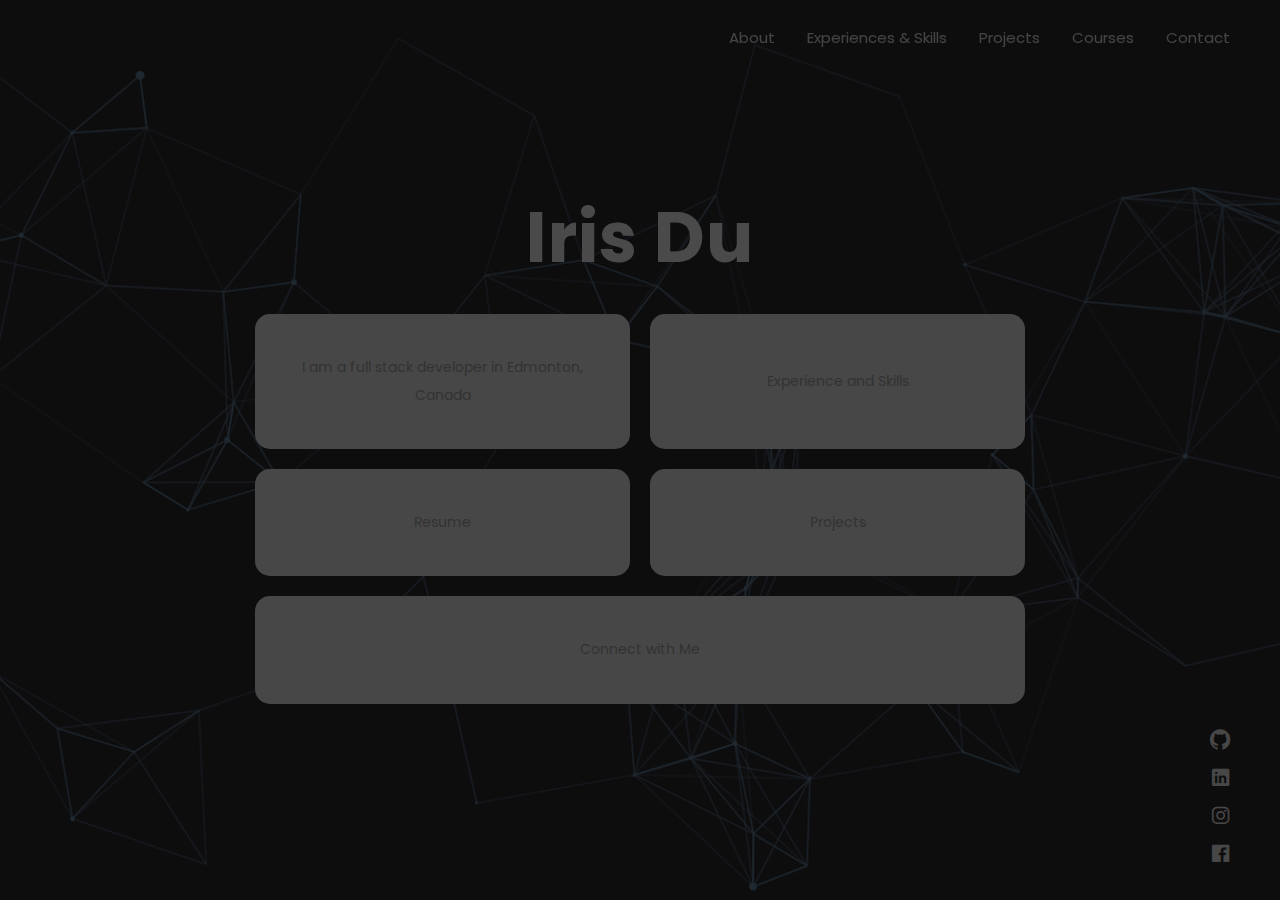
==== index.html @ ce117087 "website is updated" ====
<!DOCTYPE html>
<html lang="zxx">

<head>
    <!-- Required meta tags-->
    <meta charset="utf-8">
    <!-- Title-->
    <title>Iris Du</title>
    <!-- Description-->
    <meta name="description" content="Personal Portfolio Template">
    <meta name="viewport" content="width=device-width, initial-scale=1, shrink-to-fit=no">
    <!-- Favicons-->
    <link rel="apple-touch-icon" sizes="180x180" href="img/favicons/apple-touch-icon.png">
    <link rel="icon" type="image/png" sizes="32x32" href="img/favicons/favicon-32x32.png">
    <link rel="icon" type="image/png" sizes="16x16" href="img/favicons/favicon-16x16.png">
    <!-- Web fonts-->
    <link href="https://fonts.googleapis.com/css?family=Poppins:300,300i,400,400i,500,500i,600,600i,700,700i,800,800i&amp;display=swap" rel="stylesheet">
    <!-- CSS vendors-->
    <link rel="stylesheet" href="css/bootstrap-custom.css">
    <link rel="stylesheet" href="css/ionicons.min.css">
    <link rel="stylesheet" href="css/tiny-slider.css">
    <link rel="stylesheet" href="css/lity.min.css">
    <link rel="stylesheet" href="css/simplebar.min.css">
    <link rel="stylesheet" href="css/jquery.mb.YTPlayer.min.css">
    <!-- Main CSS-->
    <link rel="stylesheet" href="css/main.css">
    <!-- CSS Color scheme-->
    <link id="color-scheme" rel="stylesheet" href="css/colors/main-darkgreen.css">
    <!-- Custom CSS (Add your custom CSS styles to this file)-->
    <link rel="stylesheet" href="css/custom.css">
</head>

<body class="theme-dark">
    <!-- Preloader-->
    <div class="preloader">
        <div class="preloader-block">
            <div class="preloader-icon"><span class="loading-dot loading-dot-1"></span><span class="loading-dot loading-dot-2"></span><span class="loading-dot loading-dot-3"></span></div>
        </div>
    </div>
    <div id="overlay-effect"></div>
    <!-- Navbar-->
    <nav class="navbar-expand-md navbar fixed-top" id="navbar">
        <a class="navbar-brand" data-scroll="" href="#home-area">
            <!-- Navbar Logo-->
        </a>
        <span class="navbar-menu ml-auto" data-toggle="collapse" data-target="#navbarSupportedContent" aria-controls="navbarSupportedContent" aria-expanded="false" aria-label="Toggle navigation" role="button"><span class="btn-line"></span></span>
        <div class="collapse navbar-collapse order-1 order-lg-0" id="navbarSupportedContent">
            <!-- Navbar menu-->
            <ul class="navbar-nav ml-auto">
                <li class="nav-item"><a class="nav-link" href="#about">About</a></li>
                <li class="nav-item"><a class="nav-link" href="#experience">Experiences & Skills</a></li>
                <li class="nav-item"><a class="nav-link" href="#project">Projects</a></li>
                <li class="nav-item"><a class="nav-link" href="#course">Courses</a></li>
                <li class="nav-item"><a class="nav-link" href="#contact">Contact</a></li>
            </ul>
        </div>
    </nav>

    <!-- Home-->
    <section class="home-area element-cover-bg" id="home" style="background-image:url(background.png)">
        <div class="player" id="homeVideo" data-property="{videoURL:'https://youtu.be/KR97TgpMyrc',containment:'#home',autoPlay:true, mute:true, showControls:false, stopMovieOnBlur:false, showYTLogo: false}"></div>
        <div class="container h-100">
            <div class="row h-100 align-items-center justify-content-center">
                <div class="col-12 col-lg-8 home-content text-center">
                    <h1 class="home-name">Iris <span>Du</span></h1>
                    <div class="home-boxes">
                        <div id="about-box" class="home-box">I am a full stack developer in Edmonton, Canada</div>
                        <div id="experience-box" class="home-box">Experience and Skills</div>
                        <div id="resume-box" class="home-box">Resume</div>
                        <div id="project-box" class="home-box">Projects</div>
                        <div id="contact-box" class="home-box">Connect with Me</div>
                    </div>

                </div>
            </div>
        </div>
        <div class="fixed-wrapper">
            <!-- Social media icons-->
            <div class="fixed-block block-right">
                <ul class="list-unstyled social-icons">
                    <li><a href="https://github.com/irriss-nn"><i class="icon ion-logo-github"></i></a></li>
                    <li><a href="https://www.linkedin.com/in/iris-du-8b2002262/"><i class="icon ion-logo-linkedin"></i></a></li>
                    <li><a href="https://www.instagram.com/irisiris12_/"><i class="icon ion-logo-instagram"></i></a></li>
                    <li><a href="https://www.facebook.com/weitong.du.7?mibextid=LQQJ4d"><i class="icon ion-logo-facebook"></i></a></li>
                </ul>
            </div>
        </div>
    </section>



    <!-- About Section-->
    <div class="lightbox-wrapper" id="about" data-simplebar>
        <div class="container">
            <div class="lightbox-close">
                <div class="close-btn" data-modal-close=""><span class="btn-line"></span></div>
            </div>
            <div class="row">
                <div class="col-12">
                    <div class="lightbox-content">
                        <div class="row">
                            <div class="col-12">
                                <div class="section-heading page-heading">
                                    <p class="section-description">Get to know me</p>
                                    <h2 class="section-title">About Me</h2>
                                    <div class="animated-bar"></div>
                                </div>
                            </div>
                        </div>

                        <!-- Info section-->
                        <div class="info-section single-section">
                            <div class="row align-items-center">
                                <!-- Picture part-->
                                <div class="col-12 col-lg-5 info-img"><img class="img-fluid img-thumbnail" src="img/info-img.jpg" alt="About Picture"></div>
                                <!-- Content part-->
                                <div class="col-12 col-lg-7 info-content">
                                    <div class="content-block">
                                        <h2 class="content-subtitle">Who am i?</h2>
                                        <h6 class="content-title">I am Iris Du, a full stack developer who recently completed my studies at the University of Alberta</h6>
                                        <div class="content-description">
                                            <p>As a web developer based in Edmonton, Canada, I have dedicated the past two years of my career to pursuing my passion for crafting exceptional web applications. With a focus on user-friendly designs, scalability,
                                                and efficiency, I have honed my skills in a range of cutting-edge technologies to ensure that each project I tackle is a success</p>
                                        </div>
                                        <address class="content-info">
                      <div class="row">
                        <div class="col-12 col-md-6 single-info"><span>Name:</span>
                          <p>Iris Du</p>
                        </div>
                        <div class="col-12 col-md-6 single-info"><span>Email:</span>
                          <p><a href="mailto:weitong@ualberta.ca">weitong@ualberta.ca</a></p>
                        </div>
                      </div>
                      <div class="row">
          
                        <div class="col-12 col-md-6 single-info"><span>Education:</span>
                          <p>Bachelor's</p>
                        </div>
                        <div class="col-12 col-md-6 single-info"><span>From:</span>
                          <p>Edmonton, Canada</p>
                        </div>
                        
                      </div>
                    </address>
                                        <div class="d-block d-sm-flex align-items-center"><a class="btn content-download button-main button-scheme" href="downloads/Weitong_Du_Resume-.pdf" target="_blank" role="button">My Resume</a>
                                            <ul class="list-unstyled list-inline content-follow">
                                                <li><a href="https://github.com/irriss-nn"><i class="icon ion-logo-github"></i></a></li>
                                                <li><a href="https://www.linkedin.com/in/iris-du-8b2002262/"><i class="icon ion-logo-linkedin"></i></a></li>
                                                <li><a href="https://www.instagram.com/irisiris12_/"><i class="icon ion-logo-instagram"></i></a></li>
                                                <li><a href="https://www.facebook.com/weitong.du.7?mibextid=LQQJ4d"><i class="icon ion-logo-facebook"></i></a></li>
                                            </ul>
                                        </div>
                                    </div>
                                </div>
                            </div>
                        </div>


                        <!-- Testimonials section-->
                        <div class="testimonials-section single-section">
                            <div class="row">
                                <div class="col-12">
                                    <div class="section-heading">
                                        <p class="section-description">What my clients think about me</p>
                                        <h2 class="section-title">Feedback</h2>
                                    </div>
                                </div>
                            </div>
                            <div class="my-slider">
                                <div class="slider-item">
                                    <!-- Single review-->
                                    <div class="single-review swiper-slide">
                                        <div class="review-header d-flex justify-content-between">
                                            <div class="review-client">
                                                <div class="media"><img class="img-fluid rounded-circle client-avatar" src="img/client-1.jpg" alt="Client">
                                                    <div class="client-details">
                                                        <h6 class="client-name">Client</h6><span class="client-role">From SkillCity</span>
                                                    </div>
                                                </div>
                                            </div><i class="icon ion-md-quote review-icon"></i>
                                        </div>
                                        <p class="review-content">I am haapy to see the big picture and thank you for the contribution to our dream!</p>
                                    </div>
                                </div>
                                <div class="slider-item">
                                    <!-- Single review-->
                                    <div class="single-review swiper-slide">
                                        <div class="review-header d-flex justify-content-between">
                                            <div class="review-client">
                                                <div class="media"><img class="img-fluid rounded-circle client-avatar" src="img/client-2.jpg" alt="Client">
                                                    <div class="client-details">
                                                        <h6 class="client-name">Professor</h6><span class="client-role">From course CMPUT404</span>
                                                    </div>
                                                </div>
                                            </div><i class="icon ion-md-quote review-icon"></i>
                                        </div>
                                        <p class="review-content">Iris did an excellent creative job, addressing our request quickly, and also being open to feedback and changes or edits when they arose. She worked with us the entire way.</p>
                                    </div>
                                </div>
                                <div class="slider-item">
                                    <!-- Single review-->
                                    <div class="single-review swiper-slide">
                                        <div class="review-header d-flex justify-content-between">
                                            <div class="review-client">
                                                <div class="media"><img class="img-fluid rounded-circle client-avatar" src="img/client-3.jpg" alt="Client">
                                                    <div class="client-details">
                                                        <h6 class="client-name">Maria Wilson</h6><span class="client-role">Envato Customer</span>
                                                    </div>
                                                </div>
                                            </div><i class="icon ion-md-quote review-icon"></i>
                                        </div>
                                        <p class="review-content">Iris did an excellent creative job, addressing our request quickly, and also providing her own graphic insight, being open to feedback and changes or edits when they arose. She worked with us the entire way. Highly
                                            recommended.
                                        </p>
                                    </div>
                                </div>
                            </div>
                        </div>

                    </div>
                </div>
            </div>
        </div>
    </div>

    <!-- Experience Section-->
    <div class="lightbox-wrapper" id="experience" data-simplebar>
        <div class="container">
            <div class="lightbox-close">
                <div class="close-btn" data-modal-close=""><span class="btn-line"></span></div>
            </div>
            <div class="row">
                <div class="col-12">
                    <div class="lightbox-content">
                        <div class="row">
                            <div class="col-12">
                                <div class="section-heading page-heading">
                                    <p class="section-description">Check out my experiences</p>
                                    <h2 class="section-title">Experiences</h2>
                                    <div class="animated-bar"></div>
                                </div>
                            </div>
                        </div>
                        <!-- Resume section-->
                        <div class="resume-section single-section">
                            <div class="row">
                                <!-- Education part-->
                                <div class="col-12 col-md-6">
                                    <div class="col-block education">
                                        <h3 class="col-title">Education</h3>
                                        <div class="resume-item"><span class="item-arrow"></span>
                                            <h5 class="item-title">Bachelor Degree in Computer Science</h5><span class="item-details">University of Alberta / 2018 - 2023</span>
                                            <p class="item-description">With a specialization in Computer Science, I completed my undergraduate studies at the esteemed University of Alberta in Canada. During my time there, I delved into various software level courses that honed
                                                my skills and knowledge in the field. It was an enriching experience, and I am grateful for the opportunity to have studied at such a highly-regarded provincial university.</p>
                                        </div>

                                    </div>
                                </div>
                                <!-- Experience part-->
                                <div class="col-12 col-md-6">
                                    <div class="col-block experience">
                                        <h3 class="col-title">Experience</h3>
                                        <div class="resume-item"><span class="item-arrow"></span>
                                            <h5 class="item-title">Full Stack Web Developer</h5><span class="item-details">University of Alberta</span>
                                            <p class="item-description">As a Full Stack Developer with two years of experience, I have worked on a variety of projects that span across different industries and technologies. My responsibilities have included developing, implementing,
                                                and maintaining both front-end and back-end components of web applications.</p>
                                        </div>

                                    </div>
                                </div>
                            </div>
                        </div>
                        <!-- Skills section-->
                        <div class="skills-section single-section">
                            <div class="row">
                                <div class="col-12">
                                    <div class="section-heading">
                                        <p class="section-description">My level of knowledge in some tools</p>
                                        <h2 class="section-title">My Skills</h2>
                                    </div>
                                </div>
                            </div>
                            <div class="row">
                                <div class="col-12 col-md-6">
                                    <div class="single-skill" data-percentage="95">
                                        <div class="skill-info"><span class="skill-name">Next js, Node js</span><span class="skill-percentage"></span></div>
                                        <div class="progress skill-progress">
                                            <div class="progress-bar" role="progressbar" aria-valuemin="0" aria-valuemax="100"></div>
                                        </div>
                                    </div>
                                    <div class="single-skill" data-percentage="80">
                                        <div class="skill-info"><span class="skill-name">Django, Fast API</span><span class="skill-percentage"></span></div>
                                        <div class="progress skill-progress">
                                            <div class="progress-bar" role="progressbar" aria-valuemin="0" aria-valuemax="100"></div>
                                        </div>
                                    </div>
                                    <div class="single-skill" data-percentage="90">
                                        <div class="skill-info"><span class="skill-name">JavaScript</span><span class="skill-percentage"></span></div>
                                        <div class="progress skill-progress">
                                            <div class="progress-bar" role="progressbar" aria-valuemin="0" aria-valuemax="100"></div>
                                        </div>
                                    </div>
                                </div>
                                <div class="col-12 col-md-6">
                                    <div class="single-skill" data-percentage="90">
                                        <div class="skill-info"><span class="skill-name">React JS</span><span class="skill-percentage"></span></div>
                                        <div class="progress skill-progress">
                                            <div class="progress-bar" role="progressbar" aria-valuemin="0" aria-valuemax="100"></div>
                                        </div>
                                    </div>
                                    <div class="single-skill" data-percentage="95">
                                        <div class="skill-info"><span class="skill-name">Python</span><span class="skill-percentage"></span></div>
                                        <div class="progress skill-progress">
                                            <div class="progress-bar" role="progressbar" aria-valuemin="0" aria-valuemax="100"></div>
                                        </div>
                                    </div>
                                    <div class="single-skill" data-percentage="80">
                                        <div class="skill-info"><span class="skill-name">C/C++ and Java</span><span class="skill-percentage"></span></div>
                                        <div class="progress skill-progress">
                                            <div class="progress-bar" role="progressbar" aria-valuemin="0" aria-valuemax="100"></div>
                                        </div>
                                    </div>
                                </div>
                            </div>
                        </div>
                    </div>
                </div>
            </div>
        </div>
    </div>


    <!-- Project Section-->
    <div class="lightbox-wrapper" id="project" data-simplebar>
        <div class="container">
            <div class="lightbox-close">
                <div class="close-btn" data-modal-close=""><span class="btn-line"></span></div>
            </div>
            <div class="row">
                <div class="col-12">
                    <div class="lightbox-content">
                        <div class="row">
                            <div class="col-12">
                                <div class="section-heading page-heading">
                                    <p class="section-description">Showcasing some of my best work</p>
                                    <h2 class="section-title">Projects</h2>
                                    <div class="animated-bar"></div>
                                </div>
                            </div>
                        </div>
                        <!-- Portfolio section-->
                        <div class="portfolio-section single-section">
                            <div class="row">

                            </div>
                            <!-- Thumbnail list-->
                            <div class="portfolio-grid row">
                                <!-- Single item-->
                                <div class="single-item col-6 col-lg-4 design">
                                    <a href="https://drive.google.com/file/d/17RdHuhrUoT-Z8m2xoi6QRR6goPSTslrC/view?usp=sharing" target="_blank">
                                        <div class="portfolio-wrapper">
                                            <img class="img-fluid" alt="Item" src="img/item-1.jpg">
                                            <div class="item-content">
                                                <h6 class="content-title">Pathfinder V2</h6>
                                                <span class="content-more">Watch Demo</span>
                                            </div>
                                        </div>
                                    </a>
                                    <h3>Pathfinder V2</h3>
                                    <p>An application for young person to find carrer opportunities.</p>
                                </div>
                                <!-- Single item-->
                                <div class="single-item col-6 col-lg-4 photos">
                                    <a href="https://github.com/irriss-nn/CMPUT466/tree/main/mini_project" target="_blank">
                                        <div class="portfolio-wrapper"><img class="img-fluid" alt="Item" src="img/item-2.jpg">
                                            <div class="item-content">
                                                <h6 class="content-title">Classifiers for Balance Scale Dataset</h6><span class="content-more">View Code on Github</span>
                                            </div>
                                        </div>
                                    </a>
                                    <h3>Classifiers for Balance Scale Dataset</h3>
                                    <p>Three classifiers are implemented to catagorize the dataset into three distinct classes. </p>
                                </div>
                                <!-- Single item-->
                                <div class="single-item col-6 col-lg-4 design">
                                    <a href="https://github.com/irriss-nn/CMPUT455/tree/main/assignment45/nogo4" target="_blank">
                                        <div class="portfolio-wrapper"><img class="img-fluid" alt="Item" src="img/item-3.jpg">
                                            <div class="item-content">
                                                <h6 class="content-title">NOGO</h6><span class="content-more">View Code on Github</span>
                                            </div>
                                        </div>
                                    </a>
                                    <h3>NOGO</h3>
                                    <p>A UCB with filter player who can choose the mosy soptimist solution.</p>
                                </div>
                                <!-- Single item-->
                                <div class="single-item col-6 col-lg-4 brand">
                                    <a href="https://github.com/irriss-nn/group-cmput404-project" target="_blank">
                                        <div class="portfolio-wrapper"><img class="img-fluid" alt="Item" src="img/item-4.jpg" width="500" height="500">
                                            <div class="item-content">
                                                <h6 class="content-title">Social Distribution</h6><span class="content-more">View Code on Github</span>
                                            </div>
                                        </div>
                                    </a>
                                    <h3>Social Distribution</h3>
                                    <p>A platform to make connections with people</p>
                                </div>

                            </div>
                        </div>
                    </div>
                </div>
            </div>
        </div>
    </div>

    <!-- Course Section-->
    <div class="lightbox-wrapper" id="course" data-simplebar>
        <div class="container">
            <div class="lightbox-close">
                <div class="close-btn" data-modal-close=""><span class="btn-line"></span></div>
            </div>
            <div class="row">
                <div class="col-12">
                    <div class="lightbox-content">
                        <div class="row">
                            <div class="col-12">
                                <div class="section-heading page-heading">
                                    <p class="section-description">Check out my latest blog posts</p>
                                    <h2 class="section-title">My Courses taken in University of Alberta</h2>
                                    <div class="animated-bar"></div>
                                </div>
                            </div>
                        </div>
                        <!-- Blog section-->
                        <div class="blog-section single-section">
                            <div class="row justify-content-center">
                                <!-- Single post-->
                                <div class="col-12 col-sm-8 col-lg-4">
                                    <div class="card single-post">
                                        <a class="post-img" href="#0"><img class="card-img-top" src="img/post-1.jpg" alt="Blog post"><span class="content-date">Winter Term 2023</span></a>
                                        <div class="card-body post-content">
                                            <a href="#0">
                                                <h5 class="card-title content-title">CMPUT 401 - Software Process and Product Management</h5>
                                            </a>
                                            <p class="card-text content-description">All phases of software development are reviewed from a process perspective. Best practices in software project and product development and management are introduced. Architectural and technological impacts on
                                                management. Group projects require specification and initial design or redesign of a software system. Primary Instructor: ILDAR.</p>
                                        </div>
                                    </div>
                                </div>




                                <!-- Single post-->
                                <div class="col-12 col-sm-8 col-lg-4">
                                    <div class="card single-post">
                                        <a class="post-img" href="#0"><img class="card-img-top" src="img/post-2.jpg" alt="Blog post"><span class="content-date">Winter Term 2023</span></a>
                                        <div class="card-body post-content">
                                            <a href="#0">
                                                <h5 class="card-title content-title">CMPUT 466 - Machine Learning</h5>
                                            </a>
                                            <p class="card-text content-description">Learning is essential for many real-world tasks, including recognition, diagnosis, forecasting and data-mining. This course covers a variety of learning scenarios (supervised, unsupervised and partially supervised),
                                                as well as foundational methods for regression, classification, dimensionality reduction and modeling. Techniques such as kernels, optimization and probabilistic graphical models will typically be introduced.
                                                It will also provide the formal foundations for understanding when learning is possible and practical</p>
                                            <p class="card-text content-description">Primary Instructor: Lili Mou</p>
                                        </div>
                                    </div>
                                </div>
                                <!-- Single post-->
                                <div class="col-12 col-sm-8 col-lg-4">
                                    <div class="card single-post">
                                        <a class="post-img" href="#0"><img class="card-img-top" src="img/post-3.jpg" alt="Blog post"><span class="content-date">Fall Term 2022</span></a>
                                        <div class="card-body post-content">
                                            <a href="#0">
                                                <h5 class="card-title content-title">CMPUT 404 - Web Applications and Architecture</h5>
                                            </a>
                                            <p class="card-text content-description">Introduction to modern web architecture, from user-facing applications to machine-facing web-services. Topics include: the evolution of the Internet, relevant technologies and protocols, the architecture of
                                                modern web-based information systems, web data exchange and serialization, and service-oriented middleware. </p>
                                            <p class="card-text content-description">Primary Instructor: Hazel Campbell</p>
                                        </div>
                                    </div>
                                </div>
                                <!-- Single post-->
                                <div class="col-12 col-sm-8 col-lg-4">
                                    <div class="card single-post">
                                        <a class="post-img" href="#0"><img class="card-img-top" src="img/post-4.jpg" alt="Blog post"><span class="content-date">Fall Term 2022</span></a>
                                        <div class="card-body post-content">
                                            <a href="#0">
                                                <h5 class="card-title content-title">CMPUT 455 - Search, Knowledge and Simulation</h5>
                                            </a>
                                            <p class="card-text content-description">When making decisions in games, computers rely on three main ideas: search, knowledge and simulations. Knowledge can be created by machine learning techniques and encoded in deep neural networks. Search and
                                                simulations help to understand the short and long-term consequences of possible actions. This course leads from basic concepts to state-of-the-art decision-making algorithms.</p>
                                            <p class="card-text content-description">Primary Instructor: Martin Mueller</p>
                                        </div>
                                    </div>
                                </div>
                                <!-- Single post-->
                                <div class="col-12 col-sm-8 col-lg-4">
                                    <div class="card single-post">
                                        <a class="post-img" href="#0"><img class="card-img-top" src="img/post-5.jpg" alt="Blog post"><span class="content-date">Winter Term 2022</span></a>
                                        <div class="card-body post-content">
                                            <a href="#0">
                                                <h5 class="card-title content-title">CMPUT 340 - Introduction to Numerical Methods</h5>
                                            </a>
                                            <p class="card-text content-description">Computer arithmetic and errors. The study of computational methods for solving problems in linear algebra, non-linear equations, optimization, interpolation and approximation, and integration. This course will
                                                provide a basic foundation in numerical methods that supports further study in machine learning; computer graphics, vision and multimedia; robotics; and other topics in Science and Engineering.</p>
                                            <p class="card-text content-description">Primary Instructor: Rupam Mahmood</p>
                                        </div>
                                    </div>
                                </div>
                                <!-- Single post-->
                                <div class="col-12 col-sm-8 col-lg-4">
                                    <div class="card single-post">
                                        <a class="post-img" href="#0"><img class="card-img-top" src="img/post-6.jpg" alt="Blog post"><span class="content-date">Winter Term 2022</span></a>
                                        <div class="card-body post-content">
                                            <a href="#0">
                                                <h5 class="card-title content-title">CMPUT 365 - Introduction to Reinforcement Learning</h5>
                                            </a>
                                            <p class="card-text content-description">This course provides an introduction to reinforcement learning, which focuses on the study and design of learning agents that interact with a complex, uncertain world to achieve a goal. The course will cover
                                                multi- armed bandits, Markov decision processes, reinforcement learning, planning, and function approximation (online supervised learning). The course will take an information-processing approach to the
                                                study of intelligence and briefly touch on perspectives from psychology, neuroscience, and philosophy. The course will use the University of Alberta MOOC on Reinforcement Learning. Any student who understands
                                                the material in this course will understand the foundations of much of modern probabilistic artificial intelligence (AI) and be prepared to take more advanced courses, or to apply AI tools and ideas to real-world
                                                problems..
                                            </p>
                                            <p class="card-text content-description">Primary Instructor: Rupam Mahmood</p>
                                        </div>
                                    </div>
                                </div>
                                <!-- Single post-->
                                <div class="col-12 col-sm-8 col-lg-4">
                                    <div class="card single-post">
                                        <a class="post-img" href="#0"><img class="card-img-top" src="img/post-6.jpg" alt="Blog post"><span class="content-date">8 Aug, 19</span></a>
                                        <div class="card-body post-content">
                                            <a href="#0">
                                                <h5 class="card-title content-title">CMPUT 301 - Introduction to SoftWare Engineering.</h5>
                                            </a>
                                            <p class="card-text content-description">Object-oriented design and analysis, with interactive applications as the primary example. Topics include: software process; revision control; Unified Modeling Language (UML); requirements; software architecture,
                                                design patterns, frameworks, design guidelines; unit testing; refactoring; software tools. </p>
                                            <p class="card-text content-description">Primary Instructor: Ken Wong</p>
                                        </div>
                                    </div>
                                </div>
                                <!-- Single post-->
                                <div class="col-12 col-sm-8 col-lg-4">
                                    <div class="card single-post">
                                        <a class="post-img" href="#0"><img class="card-img-top" src="img/post-6.jpg" alt="Blog post"><span class="content-date">8 Aug, 19</span></a>
                                        <div class="card-body post-content">
                                            <a href="#0">
                                                <h5 class="card-title content-title">CMPUT 302 - Introduction to Human Computer Interartion</h5>
                                            </a>
                                            <p class="card-text content-description">A complementary course to introductory software engineering focused on a user-centered approach to software design. The main themes are how humans interact with physical and information environments, and how
                                                to design software with human's information needs and their cognitive capacities in mind. Topics include the user-centered design cycle, and evaluation methods for discovering usability problems in interface
                                                design. </p>
                                            <p class="card-text content-description">Primary Instructor: Carrie Demmans Epp</p>
                                        </div>
                                    </div>
                                </div>
                                <!-- Single post-->
                                <div class="col-12 col-sm-8 col-lg-4">
                                    <div class="card single-post">
                                        <a class="post-img" href="#0"><img class="card-img-top" src="img/post-6.jpg" alt="Blog post"><span class="content-date">8 Aug, 19</span></a>
                                        <div class="card-body post-content">
                                            <a href="#0">
                                                <h5 class="card-title content-title">CMPUT 302 - Introduction to Human Computer Interartion</h5>
                                            </a>
                                            <p class="card-text content-description">A complementary course to introductory software engineering focused on a user-centered approach to software design. The main themes are how humans interact with physical and information environments, and how
                                                to design software with human's information needs and their cognitive capacities in mind. Topics include the user-centered design cycle, and evaluation methods for discovering usability problems in interface
                                                design. </p>
                                            <p class="card-text content-description">Primary Instructor: Carrie Demmans Epp</p>
                                        </div>
                                    </div>
                                </div>
                            </div>
                        </div>
                    </div>
                </div>
            </div>
        </div>
    </div>

    <!-- Contact Section-->
    <div class="lightbox-wrapper" id="contact" data-simplebar>
        <div class="container">
            <div class="lightbox-close">
                <div class="close-btn" data-modal-close=""><span class="btn-line"></span></div>
            </div>
            <div class="row">
                <div class="col-12">
                    <div class="lightbox-content">
                        <div class="row">
                            <div class="col-12">
                                <div class="section-heading page-heading">
                                    <p class="section-description">Feel free to contact me anytimes</p>
                                    <h2 class="section-title">Get in Touch</h2>
                                    <div class="animated-bar"></div>
                                </div>
                            </div>
                        </div>
                        <!-- Contact section-->
                        <div class="contact-section single-section">
                            <div class="row">
                                <!-- Contact form-->
                                <div class="col-12 col-lg-7">
                                    <form class="contact-form" id="contact-form" action="php/contact.php">
                                        <h4 class="content-title">Message Me</h4>
                                        <div class="row">
                                            <div class="col-12 col-md-6 form-group"><input class="form-control" id="contact-name" type="text" name="name" placeholder="Name" required=""></div>
                                            <div class="col-12 col-md-6 form-group"><input class="form-control" id="contact-email" type="email" name="email" placeholder="Email" required=""></div>
                                            <div class="col-12 form-group"><input class="form-control" id="contact-subject" type="text" name="subject" placeholder="Subject" required=""></div>
                                            <div class="col-12 form-group form-message"><textarea class="form-control" id="contact-message" name="message" placeholder="Message" rows="5" required=""></textarea></div>
                                            <div class="col-12 form-submit"><button class="btn button-main button-scheme" id="contact-submit" type="submit">Send Message</button>
                                                <p class="contact-feedback"></p>
                                            </div>
                                        </div>
                                    </form>
                                </div>
                                <!-- Contact info-->
                                <div class="col-12 col-lg-5">
                                    <div class="contact-info">
                                        <h4 class="content-title">Contact Info</h4>
                                        <p class="info-description">Always available for freelance work if the right project comes along, Feel free to contact me!</p>
                                        <ul class="list-unstyled list-info">
                                            <li>
                                                <div class="media align-items-center"><span class="info-icon"><i class="icon ion-logo-ionic"></i></span>
                                                    <div class="media-body info-details">
                                                        <h6 class="info-type">Name</h6><span class="info-value">Iris Du</span>
                                                    </div>
                                                </div>
                                            </li>
                                            <li>
                                                <div class="media align-items-center"><span class="info-icon"><i class="icon ion-md-map"></i></span>
                                                    <div class="media-body info-details">
                                                        <h6 class="info-type">Location</h6><span class="info-value">11703 51 Ave,
                              Edmonton, AB</span>
                                                    </div>
                                                </div>
                                            </li>
                                            <li>
                                                <div class="media align-items-center"><span class="info-icon"><i class="icon ion-md-call"></i></span>
                                                    <div class="media-body info-details">
                                                        <h6 class="info-type">Call Me</h6><span class="info-value"><a href="tel:+441632967704">+1780-729-9121</a></span>
                                                    </div>
                                                </div>
                                            </li>
                                            <li>
                                                <div class="media align-items-center"><span class="info-icon"><i class="icon ion-md-send"></i></span>
                                                    <div class="media-body info-details">
                                                        <h6 class="info-type">Email Me</h6><span class="info-value"><a href="mailto:weitong@ualberta.ca">weitong@ualberta.ca</a></span>
                                                    </div>
                                                </div>
                                            </li>
                                        </ul>
                                    </div>
                                </div>
                            </div>
                        </div>
                    </div>
                </div>
            </div>
        </div>
    </div>
    <!-- Scripts-->
    <script src="js/jquery.min.js"></script>
    <script src="js/bootstrap.bundle.min.js"></script>
    <script src="js/imagesloaded.pkgd.min.js"></script>
    <script src="js/isotope.pkgd.min.js"></script>
    <script src="js/animatedModal.js"></script>
    <script src="js/tiny-slider.js"></script>
    <script src="js/lity.min.js"></script>
    <script src="js/simplebar.min.js"></script>
    <script src="js/jquery.mb.YTPlayer.min.js"></script>
    <script src="js/main.js"></script>
    <!-- Custom JS (Add your custom JS scripts to this file)-->
    <script src="js/custom.js"></script>
</body>

</html>
---- css/tiny-slider.css ----
.tns-outer{padding:0 !important}.tns-outer [hidden]{display:none !important}.tns-outer [aria-controls],.tns-outer [data-action]{cursor:pointer}.tns-slider{-webkit-transition:all 0s;-moz-transition:all 0s;transition:all 0s}.tns-slider>.tns-item{-webkit-box-sizing:border-box;-moz-box-sizing:border-box;box-sizing:border-box}.tns-horizontal.tns-subpixel{white-space:nowrap}.tns-horizontal.tns-subpixel>.tns-item{display:inline-block;vertical-align:top;white-space:normal}.tns-horizontal.tns-no-subpixel:after{content:'';display:table;clear:both}.tns-horizontal.tns-no-subpixel>.tns-item{float:left}.tns-horizontal.tns-carousel.tns-no-subpixel>.tns-item{margin-right:-100%}.tns-no-calc{position:relative;left:0}.tns-gallery{position:relative;left:0;min-height:1px}.tns-gallery>.tns-item{position:absolute;left:-100%;-webkit-transition:transform 0s, opacity 0s;-moz-transition:transform 0s, opacity 0s;transition:transform 0s, opacity 0s}.tns-gallery>.tns-slide-active{position:relative;left:auto !important}.tns-gallery>.tns-moving{-webkit-transition:all 0.25s;-moz-transition:all 0.25s;transition:all 0.25s}.tns-autowidth{display:inline-block}.tns-lazy-img{-webkit-transition:opacity 0.6s;-moz-transition:opacity 0.6s;transition:opacity 0.6s;opacity:0.6}.tns-lazy-img.tns-complete{opacity:1}.tns-ah{-webkit-transition:height 0s;-moz-transition:height 0s;transition:height 0s}.tns-ovh{overflow:hidden}.tns-visually-hidden{position:absolute;left:-10000em}.tns-transparent{opacity:0;visibility:hidden}.tns-fadeIn{opacity:1;filter:alpha(opacity=100);z-index:0}.tns-normal,.tns-fadeOut{opacity:0;filter:alpha(opacity=0);z-index:-1}.tns-vpfix{white-space:nowrap}.tns-vpfix>div,.tns-vpfix>li{display:inline-block}.tns-t-subp2{margin:0 auto;width:310px;position:relative;height:10px;overflow:hidden}.tns-t-ct{width:2333.3333333%;width:-webkit-calc(100% * 70 / 3);width:-moz-calc(100% * 70 / 3);width:calc(100% * 70 / 3);position:absolute;right:0}.tns-t-ct:after{content:'';display:table;clear:both}.tns-t-ct>div{width:1.4285714%;width:-webkit-calc(100% / 70);width:-moz-calc(100% / 70);width:calc(100% / 70);height:10px;float:left}

/*# sourceMappingURL=sourcemaps/tiny-slider.css.map */
---- css/simplebar.min.css ----
[data-simplebar]{position:relative;flex-direction:column;flex-wrap:wrap;justify-content:flex-start;align-content:flex-start;align-items:flex-start}.simplebar-wrapper{overflow:hidden;width:inherit;height:inherit;max-width:inherit;max-height:inherit}.simplebar-mask{direction:inherit;position:absolute;overflow:hidden;padding:0;margin:0;left:0;top:0;bottom:0;right:0;width:auto!important;height:auto!important;z-index:0}.simplebar-offset{direction:inherit!important;box-sizing:inherit!important;resize:none!important;position:absolute;top:0;left:0;bottom:0;right:0;padding:0;margin:0;-webkit-overflow-scrolling:touch}.simplebar-content-wrapper{direction:inherit;box-sizing:border-box!important;position:relative;display:block;height:100%;width:auto;visibility:visible;overflow:auto;max-width:100%;max-height:100%}.simplebar-content:after,.simplebar-content:before{content:' ';display:table}.simplebar-placeholder{max-height:100%;max-width:100%;width:100%;pointer-events:none}.simplebar-height-auto-observer-wrapper{box-sizing:inherit!important;height:100%;width:100%;max-width:1px;position:relative;float:left;max-height:1px;overflow:hidden;z-index:-1;padding:0;margin:0;pointer-events:none;flex-grow:inherit;flex-shrink:0;flex-basis:0}.simplebar-height-auto-observer{box-sizing:inherit;display:block;opacity:0;position:absolute;top:0;left:0;height:1000%;width:1000%;min-height:1px;min-width:1px;overflow:hidden;pointer-events:none;z-index:-1}.simplebar-track{z-index:1;position:absolute;right:0;bottom:0;pointer-events:none;overflow:hidden}[data-simplebar].simplebar-dragging .simplebar-content{pointer-events:none;user-select:none;-webkit-user-select:none}[data-simplebar].simplebar-dragging .simplebar-track{pointer-events:all}.simplebar-scrollbar{position:absolute;right:2px;width:7px;min-height:10px}.simplebar-scrollbar:before{position:absolute;content:'';background:#000;border-radius:7px;left:0;right:0;opacity:0;transition:opacity .2s linear}.simplebar-track .simplebar-scrollbar.simplebar-visible:before{opacity:.5;transition:opacity 0s linear}.simplebar-track.simplebar-vertical{top:0;width:11px}.simplebar-track.simplebar-vertical .simplebar-scrollbar:before{top:2px;bottom:2px}.simplebar-track.simplebar-horizontal{left:0;height:11px}.simplebar-track.simplebar-horizontal .simplebar-scrollbar:before{height:100%;left:2px;right:2px}.simplebar-track.simplebar-horizontal .simplebar-scrollbar{right:auto;left:0;top:2px;height:7px;min-height:0;min-width:10px;width:auto}[data-simplebar-direction=rtl] .simplebar-track.simplebar-vertical{right:auto;left:0}.hs-dummy-scrollbar-size{direction:rtl;position:fixed;opacity:0;visibility:hidden;height:500px;width:500px;overflow-y:hidden;overflow-x:scroll}
---- css/main.css ----
/*!
  * Item: Kitzu
  * Description: Personal Portfolio Template
  * Author/Developer: Exill
  * Author/Developer URL: https://themeforest.net/user/exill
  * Version: v2.0.0
  * License: Themeforest Standard Licenses: https://themeforest.net/licenses
  */

/*----------- Table of Contents -----------*/
/**
 * Globals
 * Preloader
 * Navbar
 * Home
 * About
 * Resume
 * Portfolio
 * Blog
 * Contact
 */
/*----------- Globals -----------*/
/* Disable outline */
:focus {
  outline: none;
}

::-moz-focus-inner {
  border: 0;
}

/* Body */
body {
  background-color: #111;
  color: #9f9f9f;
  font-family: "Poppins", sans-serif;
  font-size: 14px;
  font-weight: 400;
  line-height: 1.95;
  overflow: hidden;
  position: relative;
}

/* Typography */
i.icon {
  line-height: 100%;
}

h1,
h2,
h3,
h4,
h5,
h6,
.h1,
.h2,
.h3,
.h4,
.h5,
.h6 {
  color: #f0f0f0;
}

b {
  font-weight: bold;
}

/* Other elements */
a {
  transition: all 0.15s ease-in-out;
}

a:hover,
a:focus {
  text-decoration: none;
}

hr {
  border-top: 3px solid #1b1b1b;
  margin: 0;
}

.anchor-basic {
  color: #fff !important;
}

.anchor-basic:hover,
.anchor-basic:focus {
  color: #bfbfbf !important;
}

/* Buttons */
.button-main {
  background-color: #fff;
  border: 1px solid #fff;
  border-radius: 30px;
  color: #222;
  font-size: 14px;
  padding: 10px 35px;
}

.button-main:focus {
  background-color: #bfbfbf;
  border: 1px solid #fff;
  box-shadow: none;
}

.button-main.button-scheme {
  color: #fff;
}

/* Helpers */
.rc-mb-0 {
  margin-bottom: 0 !important;
}

/* Overlay background */
.element-cover-bg {
  background-color: rgba(0, 0, 0, 0.85);
  background-position: 50% 0;
  background-repeat: no-repeat;
  background-size: cover;
  position: relative;
}

.element-cover-bg:before {
  content: '';
  height: 100%;
  left: 0;
  position: absolute;
  top: 0;
  width: 100%;
}

/* Animations */
@-webkit-keyframes fadeIn {
  from {
    opacity: 0;
  }

  to {
    opacity: 1;
  }
}

@keyframes fadeIn {
  from {
    opacity: 0;
  }

  to {
    opacity: 1;
  }
}

.fadeIn {
  -webkit-animation-name: fadeIn;
  animation-name: fadeIn;
}

@-webkit-keyframes fadeOut {
  from {
    opacity: 1;
  }

  to {
    opacity: 0;
  }
}

@keyframes fadeOut {
  from {
    opacity: 1;
  }

  to {
    opacity: 0;
  }
}

.fadeOut {
  -webkit-animation-name: fadeOut;
  animation-name: fadeOut;
}

@-webkit-keyframes overlayEffectUp {
  0% {
    -webkit-transform: translateY(100%);
    transform: translateY(100%);
  }

  35%,
  65% {
    -webkit-transform: translateY(0%);
    transform: translateY(0%);
  }

  100% {
    -webkit-transform: translateY(-100%);
    transform: translateY(-100%);
  }
}

@keyframes overlayEffectUp {
  0% {
    -webkit-transform: translateY(100%);
    transform: translateY(100%);
  }

  35%,
  65% {
    -webkit-transform: translateY(0%);
    transform: translateY(0%);
  }

  100% {
    -webkit-transform: translateY(-100%);
    transform: translateY(-100%);
  }
}

@-webkit-keyframes overlayEffectDown {
  0% {
    -webkit-transform: translateY(-100%);
    transform: translateY(-100%);
  }

  35%,
  65% {
    -webkit-transform: translateY(0%);
    transform: translateY(0%);
  }

  100% {
    -webkit-transform: translateY(100%);
    transform: translateY(100%);
  }
}

@keyframes overlayEffectDown {
  0% {
    -webkit-transform: translateY(-100%);
    transform: translateY(-100%);
  }

  35%,
  65% {
    -webkit-transform: translateY(0%);
    transform: translateY(0%);
  }

  100% {
    -webkit-transform: translateY(100%);
    transform: translateY(100%);
  }
}

/* General styles */
.f-basis-100 {
  -ms-flex-preferred-size: 100%;
  flex-basis: 100%;
}

.content-title {
  line-height: 1.5;
  margin-bottom: 12px;
}

.tns-nav {
  margin: 10px 0;
  text-align: center;
}

.tns-nav>[aria-controls] {
  background: #ddd;
  border: 0;
  border-radius: 50%;
  height: 9px;
  margin: 0 5px;
  padding: 0;
  width: 9px;
}

.tns-nav>.tns-nav-active {
  background: #999;
}

.lity {
  z-index: 99990;
}

.lity-wrap {
  z-index: 99990;
}

.lity-loader {
  z-index: 99991;
}

.lity-container {
  z-index: 99992;
}

.lity-content {
  z-index: 99993;
}

.lity-close,
.lity-close:hover,
.lity-close:focus,
.lity-close:active,
.lity-close:visited {
  z-index: 99994;
}

.lity {
  transition: opacity 0.15s ease;
}

.lity-loader {
  transition: opacity 0.15s ease;
}

.lity-content {
  transition: -webkit-transform 0.15s ease;
  transition: transform 0.15s ease;
  transition: transform 0.15s ease, -webkit-transform 0.15s ease;
}

.lity-close {
  -ms-flex-direction: column;
  -ms-flex-pack: justify;
  -ms-flex-pack: center;
  cursor: pointer;
  display: -ms-flexbox;
  display: flex;
  flex-direction: column;
  height: 19px;
  justify-content: space-between;
  justify-content: center;
  position: relative;
  position: fixed;
  right: 25px;
  top: 25px;
  width: 30px;
  width: 22px;
}

.lity-close .btn-line,
.lity-close:before,
.lity-close:after {
  -ms-flex-item-align: end;
  align-self: flex-end;
  background-color: gray;
  height: 3px;
  width: 100%;
}

.lity-close:before {
  content: '';
  width: 85%;
}

.lity-close:after {
  content: '';
}

.lity-close .btn-line {
  width: 55%;
}

.lity-close .btn-line,
.lity-close:before,
.lity-close:after {
  background-color: #fff;
  position: absolute;
  width: 100%;
}

.lity-close .btn-line {
  display: none;
}

.lity-close:before {
  -webkit-transform: rotate(45deg);
  transform: rotate(45deg);
}

.lity-close:after {
  -webkit-transform: rotate(-45deg);
  transform: rotate(-45deg);
}

.lity-close:active {
  top: 25px;
}

.lity-close .btn-line,
.lity-close:before,
.lity-close:after {
  background-color: #fff;
  height: 2px;
}

@media (max-width: 575.98px) {
  .lity-close {
    right: 15px;
  }
}

#overlay-effect {
  -webkit-animation-duration: 1s;
  -webkit-animation-fill-mode: both;
  -webkit-animation-timing-function: ease-in-out;
  -webkit-transform: translateY(100%);
  animation-duration: 1s;
  animation-fill-mode: both;
  animation-timing-function: ease-in-out;
  background-color: #181818;
  bottom: 0;
  display: block;
  position: fixed;
  top: 0;
  transform: translateY(100%);
  width: 100%;
  z-index: 99999;
}

#overlay-effect.animate-up {
  -webkit-animation-name: overlayEffectUp;
  animation-name: overlayEffectUp;
}

#overlay-effect.animate-down {
  -webkit-animation-name: overlayEffectDown;
  animation-name: overlayEffectDown;
}

.lightbox-wrapper {
  background-color: #101010;
  position: fixed;
}

.lightbox-wrapper .lightbox-close {
  position: fixed;
  right: 4vw;
  top: 35px;
  z-index: 99;
}

.lightbox-wrapper .lightbox-close .close-btn {
  -ms-flex-direction: column;
  -ms-flex-pack: justify;
  -ms-flex-pack: center;
  cursor: pointer;
  display: -ms-flexbox;
  display: flex;
  flex-direction: column;
  height: 19px;
  justify-content: space-between;
  justify-content: center;
  position: relative;
  width: 30px;
}

.lightbox-wrapper .lightbox-close .close-btn .btn-line,
.lightbox-wrapper .lightbox-close .close-btn:before,
.lightbox-wrapper .lightbox-close .close-btn:after {
  -ms-flex-item-align: end;
  align-self: flex-end;
  background-color: gray;
  height: 3px;
  width: 100%;
}

.lightbox-wrapper .lightbox-close .close-btn:before {
  content: '';
  width: 85%;
}

.lightbox-wrapper .lightbox-close .close-btn:after {
  content: '';
}

.lightbox-wrapper .lightbox-close .close-btn .btn-line {
  width: 55%;
}

.lightbox-wrapper .lightbox-close .close-btn .btn-line,
.lightbox-wrapper .lightbox-close .close-btn:before,
.lightbox-wrapper .lightbox-close .close-btn:after {
  background-color: #fff;
  position: absolute;
  width: 100%;
}

.lightbox-wrapper .lightbox-close .close-btn .btn-line {
  display: none;
}

.lightbox-wrapper .lightbox-close .close-btn:before {
  -webkit-transform: rotate(45deg);
  transform: rotate(45deg);
}

.lightbox-wrapper .lightbox-close .close-btn:after {
  -webkit-transform: rotate(-45deg);
  transform: rotate(-45deg);
}

.lightbox-wrapper .lightbox-close .close-btn .btn-line,
.lightbox-wrapper .lightbox-close .close-btn:before,
.lightbox-wrapper .lightbox-close .close-btn:after {
  background-color: #fff;
  height: 2px;
}

.lightbox-wrapper .simplebar-track.simplebar-vertical {
  width: 13px;
}

.lightbox-wrapper .simplebar-track.simplebar-vertical .simplebar-scrollbar {
  right: 1px;
  width: 9px;
}

.lightbox-wrapper .simplebar-track.simplebar-vertical .simplebar-scrollbar:before {
  background: #3c3c3c;
}

.lightbox-wrapper .lightbox-content {
  margin: 70px 0;
}

.lightbox-wrapper .lightbox-content .single-section:not(:last-child) {
  margin-bottom: 120px;
}

.lightbox-wrapper .lightbox-content .section-heading {
  margin-bottom: 50px;
  text-align: left;
}

.lightbox-wrapper .lightbox-content .section-heading>.section-title {
  display: inline-block;
  font-size: 38px;
  font-weight: 700;
  letter-spacing: -0.25px;
  line-height: 100%;
  margin-bottom: 0;
  position: relative;
  z-index: 9;
}

.lightbox-wrapper .lightbox-content .section-heading.page-heading {
  margin-bottom: 83px;
  text-align: center;
}

.lightbox-wrapper .lightbox-content .section-heading.page-heading>.section-title {
  font-size: 46px;
  margin-bottom: 37px;
}

.lightbox-wrapper .lightbox-content .section-heading.page-heading>.animated-bar {
  background-color: #fff;
  content: '';
  display: block;
  height: 4px;
  left: 0;
  margin: 0 auto 0 auto;
  position: relative;
  right: 0;
  width: 75px;
}

.lightbox-wrapper .lightbox-content .section-heading.page-heading>.animated-bar:before,
.lightbox-wrapper .lightbox-content .section-heading.page-heading>.animated-bar:after {
  -webkit-animation-duration: 3s;
  -webkit-animation-iteration-count: infinite;
  -webkit-animation-name: barAnimation;
  -webkit-animation-timing-function: linear;
  animation-duration: 3s;
  animation-iteration-count: infinite;
  animation-name: barAnimation;
  animation-timing-function: linear;
  background-color: #101010;
  content: '';
  height: 100%;
  position: absolute;
  top: 0;
  width: 4px;
}

.lightbox-wrapper .lightbox-content .section-heading.page-heading>.animated-bar:before {
  left: 8px;
}

.lightbox-wrapper .lightbox-content .section-heading.page-heading>.animated-bar:after {
  left: 0;
}

@-webkit-keyframes barAnimation {
  from {
    -webkit-transform: translateX(0);
    transform: translateX(0);
  }

  to {
    -webkit-transform: translateX(75px);
    transform: translateX(75px);
  }
}

@keyframes barAnimation {
  from {
    -webkit-transform: translateX(0);
    transform: translateX(0);
  }

  to {
    -webkit-transform: translateX(75px);
    transform: translateX(75px);
  }
}

.lightbox-wrapper .lightbox-content .section-heading>.section-description {
  font-size: 15px;
  margin-bottom: 17px;
}

@media (max-width: 991.98px) {
  .lightbox-wrapper .lightbox-content .single-section:not(:last-child) {
    margin-bottom: 100px;
  }

  .lightbox-wrapper .lightbox-content .section-heading>.section-title {
    font-size: 36px;
  }

  .lightbox-wrapper .lightbox-content .section-heading>.section-description {
    font-size: 14px;
  }

  .lightbox-wrapper .lightbox-content .section-heading.page-heading>.section-title {
    font-size: 42px;
  }
}

@media (max-width: 767.98px) {
  .lightbox-wrapper .lightbox-content .section-heading>.section-description {
    font-size: 14px;
  }
}

@media (max-width: 575.98px) {
  .lightbox-wrapper .lightbox-content .section-heading>.section-title {
    font-size: 34px;
  }

  .lightbox-wrapper .lightbox-content .section-heading.page-heading>.section-title {
    font-size: 36px;
  }
}

/*----------- Preloader lightbox -----------*/
.preloader {
  background-color: #0e0e0e;
  height: 100%;
  position: fixed;
  top: 0;
  width: 100%;
  z-index: 99999;
}

.preloader .preloader-block {
  -webkit-transform: translate(50%, 50%);
  bottom: 50%;
  position: fixed;
  right: 50%;
  transform: translate(50%, 50%);
  z-index: 3000;
}

.preloader .preloader-block .preloader-icon .loading-dot {
  background-color: #fff;
  border-radius: 50%;
  display: inline-block;
  height: 13px;
  width: 13px;
}

.preloader .preloader-block .preloader-icon .loading-dot.loading-dot-1 {
  -webkit-animation: 1.2s grow ease-in-out infinite;
  animation: 1.2s grow ease-in-out infinite;
}

.preloader .preloader-block .preloader-icon .loading-dot.loading-dot-2 {
  -webkit-animation: 1.2s grow ease-in-out infinite 0.15555s;
  animation: 1.2s grow ease-in-out infinite 0.15555s;
  margin: 0 14px;
}

.preloader .preloader-block .preloader-icon .loading-dot.loading-dot-3 {
  -webkit-animation: 1.2s grow ease-in-out infinite 0.3s;
  animation: 1.2s grow ease-in-out infinite 0.3s;
}

@-webkit-keyframes grow {

  0%,
  40%,
  100% {
    -webkit-transform: scale(0);
    transform: scale(0);
  }

  40% {
    -webkit-transform: scale(1);
    transform: scale(1);
  }
}

@keyframes grow {

  0%,
  40%,
  100% {
    -webkit-transform: scale(0);
    transform: scale(0);
  }

  40% {
    -webkit-transform: scale(1);
    transform: scale(1);
  }
}

/*----------  Navbar  ----------*/
.navbar {
  background-color: transparent;
  padding: 23px 50px;
}

.navbar .navbar-brand span {
  color: #f3f3f3;
  text-transform: uppercase;
}

.navbar .navbar-brand img {
  width: 110px;
}

.navbar .navbar-brand svg {
  width: 110px;
}

.navbar .navbar-brand svg #logo-text {
  fill: #e6e6e6;
}

.navbar .navbar-menu {
  display: none;
}

.navbar .navbar-nav .nav-link {
  color: #e6e6e6;
  font-size: 15px;
  padding: 0;
}

.navbar .navbar-nav .nav-item:not(:last-child) .nav-link {
  margin-right: 32px;
}

@media (max-width: 767.98px) {
  .navbar .navbar-brand img {
    width: 90px;
  }

  .navbar .navbar-menu {
    -ms-flex-direction: column;
    -ms-flex-pack: justify;
    cursor: pointer;
    display: -ms-flexbox;
    display: flex;
    flex-direction: column;
    height: 19px;
    justify-content: space-between;
    position: relative;
    width: 30px;
  }

  .navbar .navbar-menu .btn-line,
  .navbar .navbar-menu:before,
  .navbar .navbar-menu:after {
    -ms-flex-item-align: end;
    align-self: flex-end;
    background-color: gray;
    height: 3px;
    width: 100%;
  }

  .navbar .navbar-menu:before {
    content: '';
    width: 85%;
  }

  .navbar .navbar-menu:after {
    content: '';
  }

  .navbar .navbar-menu .btn-line {
    width: 55%;
  }

  .navbar .navbar-menu .btn-line,
  .navbar .navbar-menu:before,
  .navbar .navbar-menu:after {
    background-color: #f3f3f3;
  }

  .navbar .navbar-collapse .navbar-nav {
    background-color: #191919;
    padding: 8px 20px;
    position: relative;
    top: 8px;
    width: 200px;
    z-index: 2;
  }

  .navbar .navbar-collapse .navbar-nav .nav-link {
    color: rgba(255, 255, 255, 0.7);
    font-size: 14px;
    letter-spacing: 0.35px;
    padding: 7px 0;
  }

  .navbar .navbar-collapse .navbar-nav .nav-link:hover,
  .navbar .navbar-collapse .navbar-nav .nav-link:focus {
    color: #fff;
  }
}

@media screen and (-ms-high-contrast: active),
(-ms-high-contrast: none) {
  .navbar .navbar-brand svg {
    height: 30px;
  }
}

/*----------- Home -----------*/
.home-area {
  background-color: #111;
  background-position: center center;
  height: 100vh;
  height: calc(var(--vh, 1vh) * 100);
  overflow: hidden;
}

.home-area:before {
  background-color: rgba(0, 0, 0, 0.4);
}

.home-area .fixed-wrapper {
  margin: 0 50px;
  position: relative;
}

.home-area .fixed-wrapper .fixed-block {
  bottom: 34px;
  position: absolute;
}

.home-area .fixed-wrapper .fixed-block.block-left {
  left: 0;
}

.home-area .fixed-wrapper .fixed-block.block-right {
  right: 0;
}

.home-area .fixed-wrapper .languages-list {
  margin-bottom: 0;
}

.home-area .fixed-wrapper .languages-list .single-language {
  -webkit-transform: rotate(90deg);
  color: #e6e6e6;
  display: block;
  margin-top: 20px;
  text-transform: uppercase;
  transform: rotate(90deg);
}

.home-area .fixed-wrapper .social-icons {
  margin-bottom: 0;
}

.home-area .fixed-wrapper .social-icons>li {
  line-height: 100%;
  margin-top: 14px;
  text-align: center;
}

.home-area .fixed-wrapper .social-icons i.icon {
  color: #f3f3f3;
  font-size: 23px;
  line-height: 100%;
}

.home-area .home-name {
  color: #fff;
  font-size: 70px;
  font-weight: 700;
  letter-spacing: 1px;
  margin-bottom: 34px;
}

.home-area .home-headline {
  color: #fff;
  font-size: 32px;
  font-weight: 400;
  letter-spacing: 0.3px;
  margin-bottom: 0;
}

.home-area .home-headline .single-headline {
  display: inline-block;
  position: relative;
  text-align: left;
  vertical-align: top;
}

.home-area .home-headline .single-headline::after {
  background-color: #b9b9b9;
  content: '';
  height: 100%;
  position: absolute;
  right: 0;
  top: 0;
  width: 2px;
}

.home-area .home-headline .single-headline b {
  display: inline-block;
  font-weight: 400;
  left: 0;
  opacity: 0;
  position: absolute;
  top: 0;
  white-space: nowrap;
}

.home-area .home-headline .single-headline b.is-visible {
  opacity: 1;
  position: relative;
}

.home-area.video-variant #wrapper_homeVideo:before {
  background-color: rgba(0, 0, 0, 0.7);
  content: '';
  height: 100%;
  left: 0;
  position: absolute;
  top: 0;
  width: 100%;
  z-index: 1;
}

@media (max-width: 991.98px) {
  .home-area .home-name {
    font-size: 62px;
  }

  .home-area .home-headline {
    font-size: 30px;
  }
}

@media (max-width: 767.98px) {
  .home-area .fixed-wrapper {
    display: none;
  }
}

@media (max-width: 575.98px) {
  .home-area {
    background-position: 62% center;
  }

  .home-area .home-name {
    font-size: 48px;
  }

  .home-area .home-headline {
    font-size: 26px;
  }
}

/*----------- About lightbox -----------*/
/* About: Info */
.info-section .info-img img {
  background-color: transparent;
  border-color: rgba(0, 0, 0, 0.18);
  width: 430px;
}

.info-section .info-content .content-subtitle {
  font-size: 24px;
  margin-bottom: 15px;
}

.info-section .info-content .content-title {
  font-size: 31px;
  font-weight: 700;
  line-height: 1.6;
  margin-bottom: 16px;
}

.info-section .info-content .content-description {
  font-size: 15px;
}

.info-section .info-content .content-description p:last-child {
  border-bottom: 2px solid rgba(255, 255, 255, 0.08);
  margin-bottom: 0;
  padding-bottom: 29px;
}

.info-section .info-content .content-info {
  font-size: 15px;
  margin-bottom: 4px;
  padding: 29px 0;
}

.info-section .info-content .content-info>.row:last-child .single-info {
  margin-bottom: 0;
}

.info-section .info-content .content-info .single-info {
  margin-bottom: 10px;
}

.info-section .info-content .content-info .single-info>span {
  color: #dadada;
  font-weight: 400;
  margin-right: 10px;
}

.info-section .info-content .content-info .single-info>p {
  display: inline-block;
  margin-bottom: 0;
}

.info-section .info-content .content-download {
  margin-right: 23px;
}

.info-section .info-content .content-follow {
  -ms-flex-align: center;
  align-items: center;
  display: inline-block;
  display: -ms-flexbox;
  display: flex;
  line-height: 100%;
  margin-bottom: 0;
}

.info-section .info-content .content-follow:before {
  background-color: rgba(255, 255, 255, 0.25);
  content: '';
  height: 2px;
  margin-right: 23px;
  width: 60px;
}

.info-section .info-content .content-follow li {
  font-size: 21px;
}

.info-section .info-content .content-follow li:not(last-child) {
  margin-right: 14px;
}

.info-section .info-content .content-follow li a {
  color: #cecece;
}

@media (min-width: 992px) and (max-width: 1199.98px) {
  .info-section .info-img img {
    -o-object-fit: cover;
    height: 440px;
    object-fit: cover;
  }

  .info-section .info-content .content-subtitle {
    display: none;
  }

  .info-section .info-content .content-title {
    font-size: 26px;
  }

  .info-section .info-content .content-description {
    font-size: 14px;
  }

  .info-section .info-content .content-description p:last-child {
    padding-bottom: 20px;
  }

  .info-section .info-content .content-info {
    font-size: 14px;
    padding: 20px 0;
  }
}

@media (max-width: 991.98px) {
  .info-section .info-img img {
    -o-object-fit: cover;
    border-radius: 50%;
    display: block;
    height: 250px;
    margin: 0 auto 40px auto;
    object-fit: cover;
    width: 250px;
  }

  .info-section .info-content .content-subtitle {
    font-size: 18px;
  }

  .info-section .info-content .content-title {
    font-size: 26px;
  }

  .info-section .info-content .content-description {
    font-size: 14px;
  }

  .info-section .info-content .content-description p:last-child {
    padding-bottom: 24px;
  }

  .info-section .info-content .content-info {
    font-size: 14px;
    margin-bottom: 0;
    padding: 24px 0;
  }
}

@media (max-width: 767.98px) {
  .info-section .info-img img {
    height: 200px;
    width: 200px;
  }

  .info-section .info-content .content-info>.row:last-child .single-info {
    margin-bottom: 10px;
  }

  .info-section .info-content .content-info .single-info {
    display: block;
    margin-bottom: 10px;
    width: auto;
  }
}

@media (max-width: 575.98px) {
  .info-section {
    padding-bottom: 51px;
  }

  .info-section .info-img img {
    margin: 0 auto 32px auto;
  }

  .info-section .info-content .content-subtitle {
    font-size: 18px;
  }

  .info-section .info-content .content-title {
    font-size: 22px;
  }

  .info-section .info-content .content-download {
    margin-bottom: 27px;
  }
}

/* About: Services */
.services-section .single-service {
  background-color: #161616;
  border-bottom: 2px solid transparent;
  box-shadow: 0px 6px 16px rgba(0, 0, 0, 0.2);
  margin-bottom: 30px;
  padding: 38px 42px;
  transition: all 0.15s ease-in-out;
}

.services-section .single-service .service-icon {
  display: inline-block;
  font-size: 58px;
  margin-bottom: 22px;
}

.services-section .single-service .service-title {
  color: #f3f3f3;
  font-size: 20px;
  font-weight: 500;
  letter-spacing: -0.5px;
  margin-bottom: 14px;
}

.services-section .single-service .service-description {
  margin-bottom: 0;
}

/* About: Testimonials */
.testimonials-section .single-review {
  -moz-user-select: none;
  -ms-user-select: none;
  -webkit-user-select: none;
  background-color: #161616;
  padding: 48px 40px;
  text-align: left;
  user-select: none;
}

.testimonials-section .single-review .review-header {
  margin-bottom: 23px;
}

.testimonials-section .single-review .review-client {
  -ms-flex-direction: row;
  flex-direction: row;
  text-align: left;
}

.testimonials-section .single-review .review-client .client-avatar {
  margin-right: 14px;
  width: 54px;
}

.testimonials-section .single-review .review-client .client-details {
  -ms-flex-item-align: center;
  align-self: center;
  line-height: 100%;
}

.testimonials-section .single-review .review-client .client-name {
  color: #efefef;
  font-size: 15px;
  font-weight: 400;
  margin-bottom: 7px;
}

.testimonials-section .single-review .review-client .client-role {
  color: #888;
  display: inline-block;
  font-size: 14px;
  font-weight: 400;
}

.testimonials-section .single-review .review-icon {
  display: inline-block;
  font-size: 50px;
}

.testimonials-section .single-review .review-content {
  font-size: 15px;
  margin-bottom: 0;
}

.testimonials-section .tns-outer {
  position: relative;
}

.testimonials-section .tns-nav {
  margin-bottom: 0;
  margin-top: 30px;
}

@media (max-width: 991.98px) {
  .testimonials-section .single-review {
    padding: 45px 40px;
  }

  .testimonials-section .single-review .review-client .client-avatar {
    width: 50px;
  }

  .testimonials-section .single-review .review-client .client-role {
    font-size: 13px;
  }

  .testimonials-section .single-review .review-icon {
    display: inline-block;
    font-size: 47px;
  }
}

@media (max-width: 767.98px) {
  .testimonials-section .single-review .review-content {
    font-size: 14px;
  }
}

@media (max-width: 362px) {
  .testimonials-section .single-review .review-icon {
    display: none;
  }
}

/* About: Pricing */
.pricing-section .single-plan {
  background-color: #161616;
  box-shadow: 0 0 20px 0 rgba(0, 0, 0, 0.05);
  padding: 50px 0;
  text-align: center;
}

.pricing-section .single-plan .plan-icon {
  display: inline-block;
  font-size: 54px;
  margin-bottom: 27px;
}

.pricing-section .single-plan .plan-type {
  color: #f0f0f0;
  font-size: 26px;
  font-weight: 700;
  margin-bottom: 14px;
}

.pricing-section .single-plan .plan-price {
  color: #f0f0f0;
  font-size: 24px;
  font-weight: 300;
  margin-bottom: 22px;
}

.pricing-section .single-plan .plan-list {
  margin-bottom: 18px;
}

.pricing-section .single-plan .plan-list li {
  color: inherit;
  padding: 8px;
}

@media (max-width: 991.98px) {
  .pricing-section .single-plan {
    padding: 50px 0;
  }
}

/*----------- Resume lightbox -----------*/
/* Resume: Resume */
.resume-section .col-block.education {
  margin-right: 20px;
}

.resume-section .col-block.experience {
  margin-left: 20px;
}

.resume-section .col-title {
  font-size: 26px;
  margin-bottom: 20px;
}

.resume-section .resume-item {
  background-color: #161616;
  border-left: 2px solid transparent;
  padding: 32px 48px;
  position: relative;
}

.resume-section .resume-item:not(:last-child) {
  border-bottom: 1px solid #313131;
}

.resume-section .resume-item:last-child {
  margin-bottom: 0;
}

.resume-section .resume-item .item-arrow {
  left: 0;
  margin-top: 2px;
  position: absolute;
}

.resume-section .resume-item .item-arrow:before,
.resume-section .resume-item .item-arrow:after {
  content: "";
  display: block;
  position: absolute;
}

.resume-section .resume-item .item-arrow:before {
  height: 16px;
  left: 0;
  width: 16px;
}

.resume-section .resume-item .item-arrow:after {
  border: 8px solid transparent;
  left: 16px;
}

.resume-section .resume-item .item-title {
  line-height: 100%;
  margin-bottom: 9px;
}

.resume-section .resume-item .item-details {
  display: inline-block;
  margin-bottom: 7px;
}

.resume-section .resume-item .item-description {
  margin-bottom: 0;
}

@media (max-width: 767.98px) {
  .resume-section .resume-item {
    padding-right: 20px;
  }

  .resume-section .col-block.education,
  .resume-section .col-block.experience {
    margin-left: 0;
    margin-right: 0;
  }

  .resume-section .col-12:last-child .resume-item:last-child {
    margin-bottom: 0;
  }

  .resume-section .col-12:first-child .resume-item:last-child {
    margin-bottom: 60px;
  }
}

/* Resume: Skills */
.skills-section .single-skill:not(:last-child) {
  margin-bottom: 42px;
}

.skills-section .single-skill .skill-info {
  -ms-flex-pack: justify;
  color: #cecece;
  display: -ms-flexbox;
  display: flex;
  font-size: 16px;
  justify-content: space-between;
  margin-bottom: 4px;
}

.skills-section .single-skill .skill-info .skill-name {
  display: inline-block;
  margin-right: 12px;
  white-space: nowrap;
}

.skills-section .single-skill .skill-progress {
  background-color: #2f2f2f;
  border-radius: 1px;
  font-size: 15px;
  height: 9px;
  overflow: visible;
}

.skills-section .single-skill .skill-progress .progress-bar {
  border-bottom-left-radius: 1px;
  border-top-left-radius: 1px;
}

@media (max-width: 767.98px) {
  .skills-section .single-skill:not(:last-child) {
    margin-bottom: 40px !important;
  }

  .skills-section [class*='col-']:not(:last-child) .single-skill {
    margin-bottom: 40px !important;
  }
}

/* Resume: Video */
.video-section .content-part .video-title {
  font-size: 31px;
  font-weight: 600;
  line-height: 1.5;
  margin-bottom: 13px;
}

.video-section .content-part .video-description {
  font-size: 16px;
  line-height: 2;
}

.video-section .content-part .video-description:last-child {
  margin-bottom: 0;
}

.video-section .video-part .embed-responsive-item {
  background-image: url(../img/video.jpg);
}

.video-section .video-part .embed-responsive-item:before {
  background-color: rgba(0, 0, 0, 0.2);
}

.video-section .video-part .embed-responsive-item,
.video-section .video-part .embed-responsive-item:before {
  border-radius: 3px;
}

.video-section .video-part .embed-responsive-item .play-wrapper {
  -webkit-transform: scale(1);
  background-color: #fff;
  border-radius: 50%;
  bottom: 0;
  display: block;
  height: 56px;
  left: 0;
  margin: auto;
  position: absolute;
  right: 0;
  top: 0;
  transform: scale(1);
  transition: all 0.1s ease-in-out;
  width: 56px;
}

.video-section .video-part .embed-responsive-item .play-wrapper .icon {
  color: #222;
  display: block;
  font-size: 20px;
  line-height: 58px;
  text-align: center;
}

.video-section .video-part .embed-responsive-item:hover .play-wrapper {
  -webkit-transform: scale(1.075);
  transform: scale(1.075);
}

@media (max-width: 1199.98px) {
  .video-section .content-part .video-title {
    font-size: 30px;
    margin-bottom: 13px;
  }

  .video-section .content-part .video-description {
    font-size: 15px;
  }
}

@media (max-width: 991.98px) {
  .video-section .content-part {
    margin-bottom: 25px;
  }
}

@media (max-width: 767.98px) {
  .video-section .content-part .video-title {
    font-size: 28px;
  }

  .video-section .content-part .video-description {
    font-size: 14px;
  }
}

/*----------- Portfolio lightbox -----------*/
/* Portfolio: Portfolio */
.portfolio-section .filter-control {
  margin-bottom: 16px;
  text-align: center;
}

.portfolio-section .filter-control>li {
  border-bottom: 1px solid transparent;
  color: #cecece;
  cursor: pointer;
  font-size: 15px;
  font-weight: 400;
  letter-spacing: 0.3px;
  position: relative;
  transition: all .10s ease-in-out;
}

.portfolio-section .filter-control>li:not(:last-child) {
  margin-right: 16px;
}

.portfolio-section .filter-control>li:hover:before,
.portfolio-section .filter-control>li.tab-active:before {
  bottom: 0;
  content: "";
  height: 1px;
  position: absolute;
  width: 100%;
}

.portfolio-section .portfolio-grid .portfolio-wrapper {
  -ms-flex-align: center;
  align-items: center;
  display: -ms-flexbox;
  display: flex;
  margin-bottom: 30px;
  overflow: hidden;
  position: relative;
}

.portfolio-section .portfolio-grid .portfolio-wrapper:before {
  background-color: rgba(0, 0, 0, 0.9);
  bottom: 0;
  content: '';
  height: 100%;
  opacity: 0;
  position: absolute;
  transition: all 0.15s ease-in-out;
  visibility: hidden;
  width: 100%;
  z-index: 1;
}

.portfolio-section .portfolio-grid .portfolio-wrapper>.img-fluid {
  width: 100%;
}

.portfolio-section .portfolio-grid .portfolio-wrapper .item-content {
  left: 0;
  opacity: 0;
  padding: 3px 18px;
  position: absolute;
  text-align: center;
  transition: all 0.15s ease-in-out;
  visibility: hidden;
  width: 100%;
  z-index: 2;
}

.portfolio-section .portfolio-grid .portfolio-wrapper .item-content .content-title {
  color: #fff;
  font-size: 15px;
  font-weight: 400;
  line-height: 1.8;
  margin-bottom: 10px;
}

.portfolio-section .portfolio-grid .portfolio-wrapper .item-content .content-more {
  display: inline-block;
  font-weight: 600;
}

.portfolio-section .portfolio-grid .portfolio-wrapper:hover:before {
  opacity: 1;
  visibility: visible;
}

.portfolio-section .portfolio-grid .portfolio-wrapper:hover .item-content {
  opacity: 1;
  visibility: visible;
}

@media (max-width: 767.98px) {
  .portfolio-section .filter-control>li {
    font-size: 14px;
  }
}

@media (max-width: 575.98px) {
  .portfolio-section .portfolio-grid .portfolio-wrapper .item-content .content-title {
    font-size: 14px;
  }
}

/*----------- Blog lightbox -----------*/
/* Blog: Blog */
.blog-section .single-post {
  background-color: transparent;
  border: none;
  margin-bottom: 70px;
}

.blog-section .single-post .post-img {
  height: 100%;
  position: relative;
}

.blog-section .single-post .post-img .content-date {
  bottom: 0;
  color: #fff;
  display: inline-block;
  left: 0;
  padding: 0 14px;
  position: absolute;
}

.blog-section .single-post .post-content {
  padding: 13px 0 0 0;
}

.blog-section .single-post .post-content .content-title {
  font-size: 20px;
  font-weight: 600;
  letter-spacing: 0.1px;
  margin-bottom: 6px;
}

.blog-section .single-post .post-content .content-description {
  font-size: 14px;
  font-weight: 400;
  line-height: 1.7;
}

@media (max-width: 991.98px) {
  .blog-section .single-post {
    margin-bottom: 40px;
  }

  .blog-section .single-post .post-content .content-title {
    font-size: 20px;
  }
}

/*----------- Contact lightbox -----------*/
/* Contact: Contact */
.contact-section address,
.contact-section ul {
  margin: 0;
}

.contact-section .contact-form .content-title {
  margin-bottom: 22px;
}

.contact-section .contact-form .form-group {
  margin-bottom: 25px;
}

.contact-section .contact-form .form-group .form-control {
  background-color: #161616;
  border: none;
  border-bottom: 1px solid #1d1d1d;
  border-radius: 0;
  font-size: 15px;
  height: 44px;
  padding: 9px 14px;
}

.contact-section .contact-form .form-group .form-control:-webkit-autofill,
.contact-section .contact-form .form-group .form-control:-webkit-autofill:hover,
.contact-section .contact-form .form-group .form-control:-webkit-autofill:focus,
.contact-section .contact-form .form-group .form-control:-webkit-autofill:active {
  -webkit-box-shadow: 0 0 0px 1000px #0b0b0b inset;
  -webkit-text-fill-color: #777 !important;
  -webkit-transition: background-color 5000s ease-in-out 0s;
  transition: background-color 5000s ease-in-out 0s;
}

.contact-section .contact-form .form-group .form-control::-webkit-input-placeholder {
  color: #777;
}

.contact-section .contact-form .form-group .form-control::-moz-placeholder {
  color: #777;
}

.contact-section .contact-form .form-group .form-control:-ms-input-placeholder {
  color: #777;
}

.contact-section .contact-form .form-group .form-control::-ms-input-placeholder {
  color: #777;
}

.contact-section .contact-form .form-group .form-control,
.contact-section .contact-form .form-group .form-control::placeholder {
  color: #777;
}

.contact-section .contact-form .form-group .form-control:focus {
  box-shadow: none;
}

.contact-section .contact-form .form-group.form-message #contact-message {
  height: auto;
}

.contact-section .contact-form .form-submit #contact-submit {
  padding: 10px 26px;
}

.contact-section .contact-form .form-submit #contact-submit.wait {
  background-color: #777 !important;
  border-color: #777 !important;
}

.contact-section .contact-form .form-submit #contact-submit.success {
  background-color: #28a745 !important;
  border-color: #28a745 !important;
}

.contact-section .contact-form .form-submit #contact-submit.error {
  background-color: #dc3545 !important;
  border-color: #dc3545 !important;
}

.contact-section .contact-form .form-submit .contact-feedback {
  display: none;
  margin: 0;
  margin-top: 8px;
}

.contact-section .contact-form .form-submit .contact-feedback.success {
  color: #28a745;
}

.contact-section .contact-form .form-submit .contact-feedback.error {
  color: #dc3545;
}

.contact-section .contact-info {
  padding-left: 15px;
}

.contact-section .contact-info .info-description {
  font-size: 15px;
  margin-bottom: 28px;
}

.contact-section .contact-info .list-info>li:first-child .info-icon {
  margin-bottom: 13px;
}

.contact-section .contact-info .list-info>li:first-child .info-details {
  padding-top: 0;
}

.contact-section .contact-info .list-info>li:last-child .info-icon {
  margin-top: 13px;
}

.contact-section .contact-info .list-info>li:last-child .info-details {
  padding-bottom: 0;
}

.contact-section .contact-info .list-info .info-icon {
  font-size: 36px;
  margin-right: 50px;
  position: relative;
}

.contact-section .contact-info .list-info .info-icon i {
  -webkit-transform: translate(0, -50%);
  left: 0;
  line-height: 100%;
  position: absolute;
  top: 50%;
  transform: translate(0, -50%);
}

.contact-section .contact-info .list-info .info-details {
  border-left: 2px solid rgba(255, 255, 255, 0.15);
  padding: 12px 0 12px 22px;
}

.contact-section .contact-info .list-info .info-details .info-type {
  font-size: 15px;
  font-weight: 600;
  margin-bottom: 0;
}

.contact-section .contact-info .list-info .info-details .info-value a {
  color: #9f9f9f !important;
}

.contact-section .contact-info .list-info .info-details .info-value a:hover,
.contact-section .contact-info .list-info .info-details .info-value a:focus {
  color: #797979 !important;
}

@media (max-width: 1199.98px) {
  .contact-section .contact-form .form-group {
    margin-bottom: 35px;
  }
}

@media (max-width: 991.98px) {
  .contact-section .contact-form {
    margin-bottom: 45px;
  }

  .contact-section .contact-info {
    padding-left: 0;
  }
}

@media (max-width: 767.98px) {
  .contact-section .contact-info .info-description {
    font-size: 14px;
  }
}
---- css/colors/main-darkgreen.css ----
/*!
  * Item: Kitzu
  * Description: Personal Portfolio Template
  * Author/Developer: Exill
  * Author/Developer URL: https://themeforest.net/user/exill
  * Version: v2.0.0
  * License: Themeforest Standard Licenses: https://themeforest.net/licenses
  */

/*----------- Table of Contents -----------*/
/**
 * Bootstrap template
 * Globals
 * About
 * Resume
 * Portfolio
 * Blog
 * Contact
 */
/*----------- Bootstrap Template -----------*/
:root {
  --custom: #009e66;
}

.table-custom,
.table-custom>th,
.table-custom>td {
  background-color: #b8e4d4;
}

.table-hover .table-custom:hover {
  background-color: #a6ddc9;
}

.table-hover .table-custom:hover>td,
.table-hover .table-custom:hover>th {
  background-color: #a6ddc9;
}

.btn-custom {
  background-color: #009e66;
  border-color: #009e66;
  color: #fff;
}

.btn-custom:hover {
  background-color: #00784d;
  border-color: #006b45;
  color: #fff;
}

.btn-custom:focus,
.btn-custom.focus {
  box-shadow: 0 0 0 0.2rem rgba(38, 173, 125, 0.5);
}

.btn-custom.disabled,
.btn-custom:disabled {
  background-color: #009e66;
  border-color: #009e66;
  color: #fff;
}

.btn-custom:not(:disabled):not(.disabled):active,
.btn-custom:not(:disabled):not(.disabled).active,
.show>.btn-custom.dropdown-toggle {
  background-color: #006b45;
  border-color: #005e3d;
  color: #fff;
}

.btn-custom:not(:disabled):not(.disabled):active:focus,
.btn-custom:not(:disabled):not(.disabled).active:focus,
.show>.btn-custom.dropdown-toggle:focus {
  box-shadow: 0 0 0 0.2rem rgba(38, 173, 125, 0.5);
}

.btn-outline-custom {
  border-color: #009e66;
  color: #009e66;
}

.btn-outline-custom:hover {
  background-color: #009e66;
  border-color: #009e66;
  color: #fff;
}

.btn-outline-custom:focus,
.btn-outline-custom.focus {
  box-shadow: 0 0 0 0.2rem rgba(0, 158, 102, 0.5);
}

.btn-outline-custom.disabled,
.btn-outline-custom:disabled {
  background-color: transparent;
  color: #009e66;
}

.btn-outline-custom:not(:disabled):not(.disabled):active,
.btn-outline-custom:not(:disabled):not(.disabled).active,
.show>.btn-outline-custom.dropdown-toggle {
  background-color: #009e66;
  border-color: #009e66;
  color: #fff;
}

.btn-outline-custom:not(:disabled):not(.disabled):active:focus,
.btn-outline-custom:not(:disabled):not(.disabled).active:focus,
.show>.btn-outline-custom.dropdown-toggle:focus {
  box-shadow: 0 0 0 0.2rem rgba(0, 158, 102, 0.5);
}

.badge-custom {
  background-color: #009e66;
  color: #fff;
}

a.badge-custom:hover,
a.badge-custom:focus {
  background-color: #006b45;
  color: #fff;
}

a.badge-custom:focus,
a.badge-custom.focus {
  box-shadow: 0 0 0 0.2rem rgba(0, 158, 102, 0.5);
  outline: 0;
}

.alert-custom {
  background-color: #ccece0;
  border-color: #b8e4d4;
  color: #005235;
}

.alert-custom hr {
  border-top-color: #a6ddc9;
}

.alert-custom .alert-link {
  color: #001f14;
}

.list-group-item-custom {
  background-color: #b8e4d4;
  color: #005235;
}

.list-group-item-custom.list-group-item-action:hover,
.list-group-item-custom.list-group-item-action:focus {
  background-color: #a6ddc9;
  color: #005235;
}

.list-group-item-custom.list-group-item-action.active {
  background-color: #005235;
  border-color: #005235;
  color: #fff;
}

.bg-custom {
  background-color: #009e66 !important;
}

a.bg-custom:hover,
a.bg-custom:focus,
button.bg-custom:hover,
button.bg-custom:focus {
  background-color: #006b45 !important;
}

.border-custom {
  border-color: #009e66 !important;
}

.text-custom {
  color: #009e66 !important;
}

a.text-custom:hover,
a.text-custom:focus {
  color: #005235 !important;
}

/*----------- Globals -----------*/
::-moz-selection {
  background-color: #009e66;
  color: #fff;
}

::selection {
  background-color: #009e66;
  color: #fff;
}

a:not(.btn) {
  color: #009e66;
}

a:not(.btn):hover,
a:not(.btn):focus {
  color: #005235;
}

.color-scheme {
  color: #009e66;
}

.background-scheme {
  background-color: #009e66;
}

.btn.button-scheme {
  background-color: #009e66 !important;
  border: 1px solid #009e66 !important;
}

.btn.button-scheme:focus {
  background-color: #005235 !important;
  border-color: #005235 !important;
  box-shadow: none !important;
}

.btn.button-outline {
  background-color: transparent !important;
  border: 1px solid #009e66 !important;
  color: #222 !important;
}

.btn.button-outline:focus {
  background-color: rgba(34, 34, 34, 0.05) !important;
  border-color: #005235 !important;
  box-shadow: none !important;
}

.lightbox-wrapper .lightbox-content .section-heading.page-heading>.animated-bar {
  background-color: #009e66;
}

/*----------  About ligthbox  ----------*/
/* About: Info */
.info-section .info-content .content-subtitle {
  color: #009e66;
}

.info-section .info-content .content-follow li a:hover,
.info-section .info-content .content-follow li a:focus {
  color: #009e66;
}

/* About: Services */
.services-section .single-service:hover {
  border-bottom-color: #009e66;
}

.services-section .single-service .service-icon {
  color: #009e66;
}

/* About: Testimonials */
.testimonials-section .single-review .review-icon {
  color: #009e66;
}

/* About: Pricing */
.pricing-section .single-plan .plan-icon {
  color: #009e66;
}

/*----------- Resume lightbox -----------*/
/* Resume: Resume */
.resume-section .resume-item {
  border-left-color: #009e66;
}

.resume-section .resume-item .item-arrow:before {
  background-color: #009e66;
}

.resume-section .resume-item .item-arrow:after {
  border-left-color: #009e66;
}

/* Resume: Skills */
.skills-section .single-skill .skill-progress .progress-bar {
  background-color: #009e66;
}

/*----------- Portfolio lightbox -----------*/
/* Portfolio: Portfolio */
.portfolio-section .filter-control>li:hover,
.portfolio-section .filter-control>li.tab-active {
  color: #00bd7a;
}

.portfolio-section .filter-control>li:hover:before,
.portfolio-section .filter-control>li.tab-active:before {
  background-color: #00bd7a;
}

.portfolio-section .portfolio-grid .portfolio-wrapper .item-content .content-more {
  color: #009e66;
}

/*----------  Blog lightbox  ----------*/
/* Blog: Blog */
.blog-section .single-post .post-img .content-date {
  background-color: #009e66;
}

/*----------  Contact Lightbox  ----------*/
/* Contact: Contact */
.contact-section .contact-form .form-group .form-control:focus {
  border-bottom: 1px solid #00d187;
}

.contact-section .contact-info .list-info .info-icon i {
  color: #009e66;
}
---- css/custom.css ----
/*!
  * Item: Kitzu
  * Description: Personal Portfolio Template
  * Author/Developer: Exill
  * Author/Developer URL: https://themeforest.net/user/exill
  * Version: v2.0.0
  * License: Themeforest Standard Licenses: https://themeforest.net/licenses
  */

.home-boxes {
    display: grid;
    grid-template-columns: repeat(auto-fit, minmax(300px, 1fr));
    /* Flexible grid layout */
    gap: 20px;
    /* Space between boxes */
    margin-top: 20px;
    max-width: 800px;
    /* Adjust width as needed */
    margin-left: auto;
    margin-right: auto;
}

.home-box {
    background-color: #f0f0f0;
    /* Example background color */
    padding: 40px;
    /* Increased padding for larger box */
    border-radius: 15px;
    /* Rounded corners */
    cursor: pointer;
    transition: transform 0.3s, box-shadow 0.3s;
    text-align: center;
    /* Center text */
    display: flex;
    flex-direction: column;
    justify-content: center;
    align-items: center;
}

.home-box:hover {
    transform: translateY(-5px);
    /* Slight lift effect on hover */
    box-shadow: 0 10px 20px rgba(0, 0, 0, 0.2);
    /* Shadow effect on hover */
}

.home-box h2 {
    font-size: 2rem;
    /* Larger font size for headlines */
    color: #333;
    font-weight: bold;
    /* Make it bold */
    margin-bottom: 15px;
    text-transform: uppercase;
    /* Uppercase letters for style */
    letter-spacing: 1.5px;
    /* Spacing between letters */
}

.home-box p {
    font-size: 1rem;
    color: #666;
}


/* CSS for the last box to be centered if alone in the row */

.home-box:last-child:nth-child(odd) {
    grid-column: 1 / -1;
    /* Center the last box if it's the only one in the last row */
}
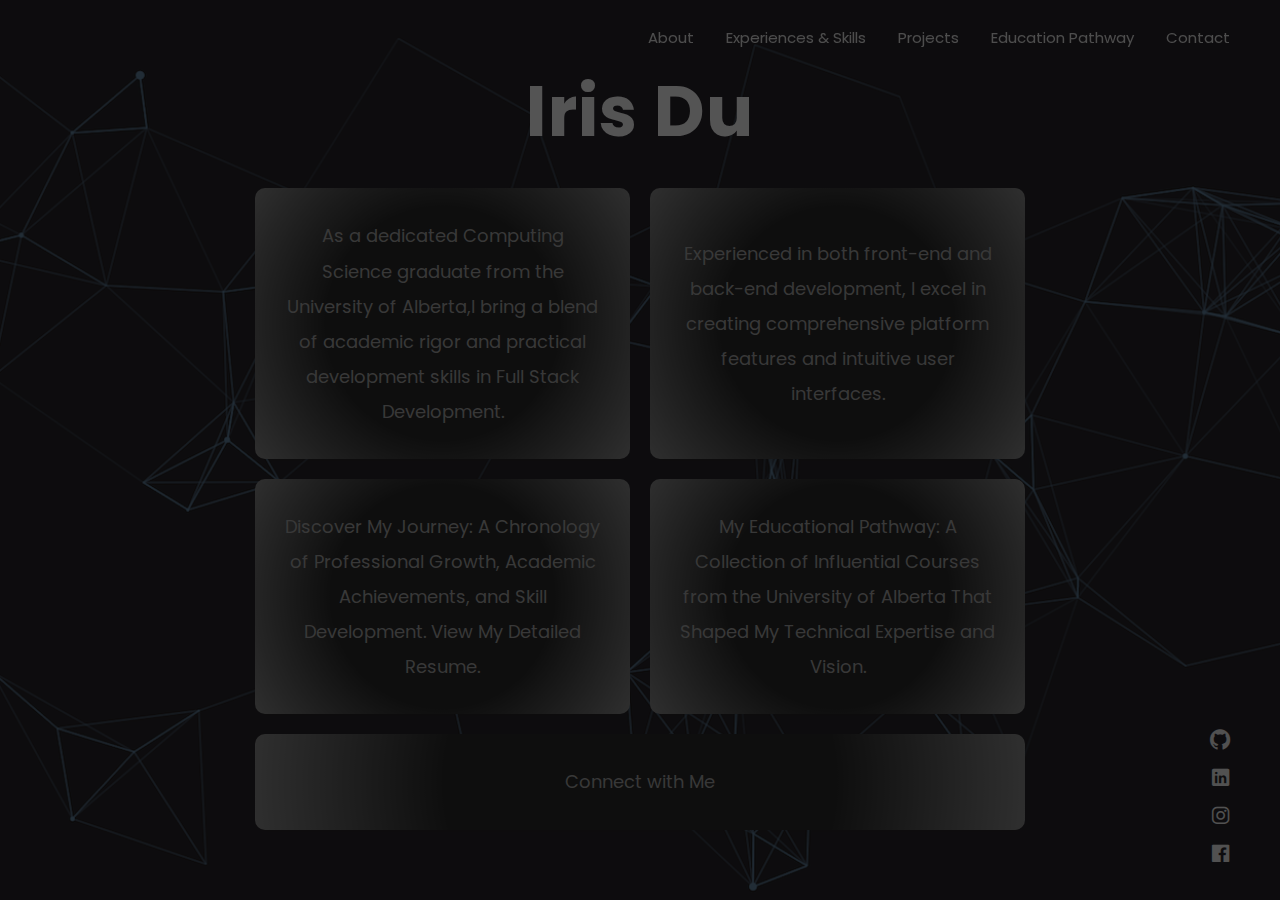
==== commit 05fb1790: "resume,about, experience page updated" ====
--- a/index.html
+++ b/index.html
@@ -50,7 +50,9 @@
                 <li class="nav-item"><a class="nav-link" href="#about">About</a></li>
                 <li class="nav-item"><a class="nav-link" href="#experience">Experiences & Skills</a></li>
                 <li class="nav-item"><a class="nav-link" href="#project">Projects</a></li>
-                <li class="nav-item"><a class="nav-link" href="#course">Courses</a></li>
+                <li class="nav-item">
+                    <a class="nav-link" href="#course">Education Pathway</a>
+                </li>
                 <li class="nav-item"><a class="nav-link" href="#contact">Contact</a></li>
             </ul>
         </div>
@@ -64,10 +66,11 @@
                 <div class="col-12 col-lg-8 home-content text-center">
                     <h1 class="home-name">Iris <span>Du</span></h1>
                     <div class="home-boxes">
-                        <div id="about-box" class="home-box">I am a full stack developer in Edmonton, Canada</div>
-                        <div id="experience-box" class="home-box">Experience and Skills</div>
-                        <div id="resume-box" class="home-box">Resume</div>
-                        <div id="project-box" class="home-box">Projects</div>
+                        <div id="about-box" class="home-box">As a dedicated Computing Science graduate from the University of Alberta,I bring a blend of academic rigor and practical development skills in Full Stack Development.</div>
+                        <div id="experience-box" class="home-box">Experienced in both front-end and back-end development, I excel in creating comprehensive platform features and intuitive user interfaces.</div>
+                        <div id="resume-box" class="home-box">Discover My Journey: A Chronology of Professional Growth, Academic Achievements, and Skill Development. View My Detailed Resume.</div>
+                        <div id="project-box" class="home-box">My Educational Pathway: A Collection of Influential Courses from the University of Alberta That Shaped My Technical Expertise and Vision.
+                        </div>
                         <div id="contact-box" class="home-box">Connect with Me</div>
                     </div>
 
@@ -117,11 +120,10 @@
                                 <div class="col-12 col-lg-7 info-content">
                                     <div class="content-block">
                                         <h2 class="content-subtitle">Who am i?</h2>
-                                        <h6 class="content-title">I am Iris Du, a full stack developer who recently completed my studies at the University of Alberta</h6>
+                                        <h6 class="content-title">I am Iris Du, a Versatile Full Stack Developer with a B.Sc. specialization in Computing Science from the University of Alberta.</h6>
                                         <div class="content-description">
-                                            <p>As a web developer based in Edmonton, Canada, I have dedicated the past two years of my career to pursuing my passion for crafting exceptional web applications. With a focus on user-friendly designs, scalability,
-                                                and efficiency, I have honed my skills in a range of cutting-edge technologies to ensure that each project I tackle is a success</p>
-                                        </div>
+                                            <p>With a rich blend of front-end and back-end expertise, I specialize in crafting intuitive web applications. My academic achievements and hands-on experience in diverse technologies like TypeScript, Python, and
+                                                React.js, equip me to deliver scalable and efficient solutions. I am passionate about continuous learning and applying my skills to solve real-world challenges. </div>
                                         <address class="content-info">
                       <div class="row">
                         <div class="col-12 col-md-6 single-info"><span>Name:</span>
@@ -235,8 +237,8 @@
                         <div class="row">
                             <div class="col-12">
                                 <div class="section-heading page-heading">
-                                    <p class="section-description">Check out my experiences</p>
-                                    <h2 class="section-title">Experiences</h2>
+                                    <p class="section-description">Check out what I can bring</p>
+                                    <h2 class="section-title">Skills,Achievements & Experiences</h2>
                                     <div class="animated-bar"></div>
                                 </div>
                             </div>
@@ -259,74 +261,124 @@
                                 <!-- Experience part-->
                                 <div class="col-12 col-md-6">
                                     <div class="col-block experience">
+                                        <h3 class="col-title">Certificate</h3>
+                                        <div class="resume-item">
+                                            <span class="item-arrow"></span>
+                                            <h5 class="item-title">AWS Certified Cloud Practitioner</h5>
+
+                                            <span class="item-details">Amazon Web Services Training and Certification / Dec 2023</span>
+                                            <p class="item-description">This certification validates my foundational cloud computing skills, covering essential AWS services and architectural principles.</p>
+                                            <div class="badge-container">
+                                                <a href="https://www.credly.com/badges/25d631fa-96d6-48bd-96a1-e407a8a1102d/public_url" target="_blank" class="credly-badge-link">View</a>
+                                            </div>
+                                            <img src="img/certificate.png" alt="AWS Certified Cloud Practitioner Certificate" class="certification-image">
+                                            <!-- Credly Badge Link -->
+
+                                        </div>
+                                    </div>
+                                </div>
+
+                                <!-- Experience part-->
+                                <div class="col-12 col-md-6">
+                                    <div class="col-block education">
                                         <h3 class="col-title">Experience</h3>
                                         <div class="resume-item"><span class="item-arrow"></span>
-                                            <h5 class="item-title">Full Stack Web Developer</h5><span class="item-details">University of Alberta</span>
-                                            <p class="item-description">As a Full Stack Developer with two years of experience, I have worked on a variety of projects that span across different industries and technologies. My responsibilities have included developing, implementing,
-                                                and maintaining both front-end and back-end components of web applications.</p>
-                                        </div>
-
-                                    </div>
-                                </div>
+                                            <h5 class="item-title">Pathfinder Platform</h5><span class="item-details">SkillCity/ Jan - Apr 2023</span>
+                                            <p class="item-description">
+                                                <ul class="item-description">
+                                                    <li>Developed comprehensive platform features for career opportunity discovery.</li>
+                                                    <li>Responsible for both the backend and frontend functionalities for company users, enabling them to post, view, edit, and delete opportunities and view matched applicants.</li>
+                                                    <li>Implemented a filtering system to sort recommended applicants based on their profiles.</li>
+                                                </ul>
+
+
+                                            </p>
+                                        </div>
+
+                                    </div>
+                                </div>
+                                <!-- Scholarship  part-->
+                                <div class="col-12 col-md-6">
+                                    <div class="col-block experience">
+                                        <h3 class="col-title"></h3>
+                                        <h3 class="col-title">Awards</h3>
+                                        <div class="resume-item">
+                                            <h5 class="item-title">My Scholarships</h5><span class="item-details">University of Alberta / Sept 2021</span>
+                                            <p class="item-description">
+                                                <ul class="item-description">
+                                                    <li> University of Alberta Undergraduate Scholarship.</li>
+                                                    <li> Canadian Information Processing Society Scholarship.</li>
+
+                                                </ul>
+
+
+                                            </p>
+
+                                        </div>
+                                    </div>
+                                </div>
+
+
                             </div>
                         </div>
                         <!-- Skills section-->
-                        <div class="skills-section single-section">
-                            <div class="row">
-                                <div class="col-12">
-                                    <div class="section-heading">
-                                        <p class="section-description">My level of knowledge in some tools</p>
-                                        <h2 class="section-title">My Skills</h2>
-                                    </div>
-                                </div>
-                            </div>
-                            <div class="row">
-                                <div class="col-12 col-md-6">
-                                    <div class="single-skill" data-percentage="95">
-                                        <div class="skill-info"><span class="skill-name">Next js, Node js</span><span class="skill-percentage"></span></div>
-                                        <div class="progress skill-progress">
-                                            <div class="progress-bar" role="progressbar" aria-valuemin="0" aria-valuemax="100"></div>
-                                        </div>
-                                    </div>
-                                    <div class="single-skill" data-percentage="80">
-                                        <div class="skill-info"><span class="skill-name">Django, Fast API</span><span class="skill-percentage"></span></div>
-                                        <div class="progress skill-progress">
-                                            <div class="progress-bar" role="progressbar" aria-valuemin="0" aria-valuemax="100"></div>
-                                        </div>
-                                    </div>
-                                    <div class="single-skill" data-percentage="90">
-                                        <div class="skill-info"><span class="skill-name">JavaScript</span><span class="skill-percentage"></span></div>
-                                        <div class="progress skill-progress">
-                                            <div class="progress-bar" role="progressbar" aria-valuemin="0" aria-valuemax="100"></div>
-                                        </div>
-                                    </div>
-                                </div>
-                                <div class="col-12 col-md-6">
-                                    <div class="single-skill" data-percentage="90">
-                                        <div class="skill-info"><span class="skill-name">React JS</span><span class="skill-percentage"></span></div>
-                                        <div class="progress skill-progress">
-                                            <div class="progress-bar" role="progressbar" aria-valuemin="0" aria-valuemax="100"></div>
-                                        </div>
-                                    </div>
-                                    <div class="single-skill" data-percentage="95">
-                                        <div class="skill-info"><span class="skill-name">Python</span><span class="skill-percentage"></span></div>
-                                        <div class="progress skill-progress">
-                                            <div class="progress-bar" role="progressbar" aria-valuemin="0" aria-valuemax="100"></div>
-                                        </div>
-                                    </div>
-                                    <div class="single-skill" data-percentage="80">
-                                        <div class="skill-info"><span class="skill-name">C/C++ and Java</span><span class="skill-percentage"></span></div>
-                                        <div class="progress skill-progress">
-                                            <div class="progress-bar" role="progressbar" aria-valuemin="0" aria-valuemax="100"></div>
-                                        </div>
-                                    </div>
-                                </div>
-                            </div>
-                        </div>
+
+                        <!-- <div class="skills-section single-section">
+                                <div class="row">
+                                    <div class="col-12">
+                                        <div class="section-heading">
+                                            <p class="section-description">My level of knowledge in some tools</p>
+                                            <h2 class="section-title">My Skills</h2>
+                                        </div>
+                                    </div>
+                                </div>
+                                <div class="row">
+                                    <div class="col-12 col-md-6">
+                                        <div class="single-skill" data-percentage="95">
+                                            <div class="skill-info"><span class="skill-name">Next js, Node js</span><span class="skill-percentage"></span></div>
+                                            <div class="progress skill-progress">
+                                                <div class="progress-bar" role="progressbar" aria-valuemin="0" aria-valuemax="100"></div>
+                                            </div>
+                                        </div>
+                                        <div class="single-skill" data-percentage="80">
+                                            <div class="skill-info"><span class="skill-name">Django, Fast API</span><span class="skill-percentage"></span></div>
+                                            <div class="progress skill-progress">
+                                                <div class="progress-bar" role="progressbar" aria-valuemin="0" aria-valuemax="100"></div>
+                                            </div>
+                                        </div>
+                                        <div class="single-skill" data-percentage="90">
+                                            <div class="skill-info"><span class="skill-name">JavaScript</span><span class="skill-percentage"></span></div>
+                                            <div class="progress skill-progress">
+                                                <div class="progress-bar" role="progressbar" aria-valuemin="0" aria-valuemax="100"></div>
+                                            </div>
+                                        </div>
+                                    </div>
+                                    <div class="col-12 col-md-6">
+                                        <div class="single-skill" data-percentage="90">
+                                            <div class="skill-info"><span class="skill-name">React JS</span><span class="skill-percentage"></span></div>
+                                            <div class="progress skill-progress">
+                                                <div class="progress-bar" role="progressbar" aria-valuemin="0" aria-valuemax="100"></div>
+                                            </div>
+                                        </div>
+                                        <div class="single-skill" data-percentage="95">
+                                            <div class="skill-info"><span class="skill-name">Python</span><span class="skill-percentage"></span></div>
+                                            <div class="progress skill-progress">
+                                                <div class="progress-bar" role="progressbar" aria-valuemin="0" aria-valuemax="100"></div>
+                                            </div>
+                                        </div>
+                                        <div class="single-skill" data-percentage="80">
+                                            <div class="skill-info"><span class="skill-name">C/C++ and Java</span><span class="skill-percentage"></span></div>
+                                            <div class="progress skill-progress">
+                                                <div class="progress-bar" role="progressbar" aria-valuemin="0" aria-valuemax="100"></div>
+                                            </div>
+                                        </div>
+                                    </div>
+                                </div> -->
                     </div>
                 </div>
             </div>
         </div>
+    </div>
     </div>
 
 
@@ -426,8 +478,8 @@
                         <div class="row">
                             <div class="col-12">
                                 <div class="section-heading page-heading">
-                                    <p class="section-description">Check out my latest blog posts</p>
-                                    <h2 class="section-title">My Courses taken in University of Alberta</h2>
+                                    <p class="section-description">These courses are helpful for me to have a solid understanding of web development & machine learning.</p>
+                                    <h2 class="section-title">Some Courses taken in University of Alberta</h2>
                                     <div class="animated-bar"></div>
                                 </div>
                             </div>
--- a/css/main.css
+++ b/css/main.css
@@ -7,7 +7,10 @@
   * License: Themeforest Standard Licenses: https://themeforest.net/licenses
   */
 
+
 /*----------- Table of Contents -----------*/
+
+
 /**
  * Globals
  * Preloader
@@ -19,31 +22,40 @@
  * Blog
  * Contact
  */
+
+
 /*----------- Globals -----------*/
+
+
 /* Disable outline */
+
 :focus {
-  outline: none;
+    outline: none;
 }
 
 ::-moz-focus-inner {
-  border: 0;
-}
+    border: 0;
+}
+
 
 /* Body */
+
 body {
-  background-color: #111;
-  color: #9f9f9f;
-  font-family: "Poppins", sans-serif;
-  font-size: 14px;
-  font-weight: 400;
-  line-height: 1.95;
-  overflow: hidden;
-  position: relative;
-}
+    background-color: #111;
+    color: #9f9f9f;
+    font-family: "Poppins", sans-serif;
+    font-size: 14px;
+    font-weight: 400;
+    line-height: 1.95;
+    overflow: hidden;
+    position: relative;
+}
+
 
 /* Typography */
+
 i.icon {
-  line-height: 100%;
+    line-height: 100%;
 }
 
 h1,
@@ -58,251 +70,251 @@
 .h4,
 .h5,
 .h6 {
-  color: #f0f0f0;
+    color: #f0f0f0;
 }
 
 b {
-  font-weight: bold;
-}
+    font-weight: bold;
+}
+
 
 /* Other elements */
+
 a {
-  transition: all 0.15s ease-in-out;
+    transition: all 0.15s ease-in-out;
 }
 
 a:hover,
 a:focus {
-  text-decoration: none;
+    text-decoration: none;
 }
 
 hr {
-  border-top: 3px solid #1b1b1b;
-  margin: 0;
+    border-top: 3px solid #1b1b1b;
+    margin: 0;
 }
 
 .anchor-basic {
-  color: #fff !important;
+    color: #fff !important;
 }
 
 .anchor-basic:hover,
 .anchor-basic:focus {
-  color: #bfbfbf !important;
-}
+    color: #bfbfbf !important;
+}
+
 
 /* Buttons */
+
 .button-main {
-  background-color: #fff;
-  border: 1px solid #fff;
-  border-radius: 30px;
-  color: #222;
-  font-size: 14px;
-  padding: 10px 35px;
+    background-color: #fff;
+    border: 1px solid #fff;
+    border-radius: 30px;
+    color: #222;
+    font-size: 14px;
+    padding: 10px 35px;
 }
 
 .button-main:focus {
-  background-color: #bfbfbf;
-  border: 1px solid #fff;
-  box-shadow: none;
+    background-color: #bfbfbf;
+    border: 1px solid #fff;
+    box-shadow: none;
 }
 
 .button-main.button-scheme {
-  color: #fff;
-}
+    color: #fff;
+}
+
 
 /* Helpers */
+
 .rc-mb-0 {
-  margin-bottom: 0 !important;
-}
+    margin-bottom: 0 !important;
+}
+
 
 /* Overlay background */
+
 .element-cover-bg {
-  background-color: rgba(0, 0, 0, 0.85);
-  background-position: 50% 0;
-  background-repeat: no-repeat;
-  background-size: cover;
-  position: relative;
+    background-color: rgba(0, 0, 0, 0.85);
+    background-position: 50% 0;
+    background-repeat: no-repeat;
+    background-size: cover;
+    position: relative;
 }
 
 .element-cover-bg:before {
-  content: '';
-  height: 100%;
-  left: 0;
-  position: absolute;
-  top: 0;
-  width: 100%;
-}
+    content: '';
+    height: 100%;
+    left: 0;
+    position: absolute;
+    top: 0;
+    width: 100%;
+}
+
 
 /* Animations */
+
 @-webkit-keyframes fadeIn {
-  from {
-    opacity: 0;
-  }
-
-  to {
-    opacity: 1;
-  }
+    from {
+        opacity: 0;
+    }
+    to {
+        opacity: 1;
+    }
 }
 
 @keyframes fadeIn {
-  from {
-    opacity: 0;
-  }
-
-  to {
-    opacity: 1;
-  }
+    from {
+        opacity: 0;
+    }
+    to {
+        opacity: 1;
+    }
 }
 
 .fadeIn {
-  -webkit-animation-name: fadeIn;
-  animation-name: fadeIn;
+    -webkit-animation-name: fadeIn;
+    animation-name: fadeIn;
 }
 
 @-webkit-keyframes fadeOut {
-  from {
-    opacity: 1;
-  }
-
-  to {
-    opacity: 0;
-  }
+    from {
+        opacity: 1;
+    }
+    to {
+        opacity: 0;
+    }
 }
 
 @keyframes fadeOut {
-  from {
-    opacity: 1;
-  }
-
-  to {
-    opacity: 0;
-  }
+    from {
+        opacity: 1;
+    }
+    to {
+        opacity: 0;
+    }
 }
 
 .fadeOut {
-  -webkit-animation-name: fadeOut;
-  animation-name: fadeOut;
+    -webkit-animation-name: fadeOut;
+    animation-name: fadeOut;
 }
 
 @-webkit-keyframes overlayEffectUp {
-  0% {
-    -webkit-transform: translateY(100%);
-    transform: translateY(100%);
-  }
-
-  35%,
-  65% {
-    -webkit-transform: translateY(0%);
-    transform: translateY(0%);
-  }
-
-  100% {
-    -webkit-transform: translateY(-100%);
-    transform: translateY(-100%);
-  }
+    0% {
+        -webkit-transform: translateY(100%);
+        transform: translateY(100%);
+    }
+    35%,
+    65% {
+        -webkit-transform: translateY(0%);
+        transform: translateY(0%);
+    }
+    100% {
+        -webkit-transform: translateY(-100%);
+        transform: translateY(-100%);
+    }
 }
 
 @keyframes overlayEffectUp {
-  0% {
-    -webkit-transform: translateY(100%);
-    transform: translateY(100%);
-  }
-
-  35%,
-  65% {
-    -webkit-transform: translateY(0%);
-    transform: translateY(0%);
-  }
-
-  100% {
-    -webkit-transform: translateY(-100%);
-    transform: translateY(-100%);
-  }
+    0% {
+        -webkit-transform: translateY(100%);
+        transform: translateY(100%);
+    }
+    35%,
+    65% {
+        -webkit-transform: translateY(0%);
+        transform: translateY(0%);
+    }
+    100% {
+        -webkit-transform: translateY(-100%);
+        transform: translateY(-100%);
+    }
 }
 
 @-webkit-keyframes overlayEffectDown {
-  0% {
-    -webkit-transform: translateY(-100%);
-    transform: translateY(-100%);
-  }
-
-  35%,
-  65% {
-    -webkit-transform: translateY(0%);
-    transform: translateY(0%);
-  }
-
-  100% {
-    -webkit-transform: translateY(100%);
-    transform: translateY(100%);
-  }
+    0% {
+        -webkit-transform: translateY(-100%);
+        transform: translateY(-100%);
+    }
+    35%,
+    65% {
+        -webkit-transform: translateY(0%);
+        transform: translateY(0%);
+    }
+    100% {
+        -webkit-transform: translateY(100%);
+        transform: translateY(100%);
+    }
 }
 
 @keyframes overlayEffectDown {
-  0% {
-    -webkit-transform: translateY(-100%);
-    transform: translateY(-100%);
-  }
-
-  35%,
-  65% {
-    -webkit-transform: translateY(0%);
-    transform: translateY(0%);
-  }
-
-  100% {
-    -webkit-transform: translateY(100%);
-    transform: translateY(100%);
-  }
-}
+    0% {
+        -webkit-transform: translateY(-100%);
+        transform: translateY(-100%);
+    }
+    35%,
+    65% {
+        -webkit-transform: translateY(0%);
+        transform: translateY(0%);
+    }
+    100% {
+        -webkit-transform: translateY(100%);
+        transform: translateY(100%);
+    }
+}
+
 
 /* General styles */
+
 .f-basis-100 {
-  -ms-flex-preferred-size: 100%;
-  flex-basis: 100%;
+    -ms-flex-preferred-size: 100%;
+    flex-basis: 100%;
 }
 
 .content-title {
-  line-height: 1.5;
-  margin-bottom: 12px;
+    line-height: 1.5;
+    margin-bottom: 12px;
 }
 
 .tns-nav {
-  margin: 10px 0;
-  text-align: center;
+    margin: 10px 0;
+    text-align: center;
 }
 
 .tns-nav>[aria-controls] {
-  background: #ddd;
-  border: 0;
-  border-radius: 50%;
-  height: 9px;
-  margin: 0 5px;
-  padding: 0;
-  width: 9px;
+    background: #ddd;
+    border: 0;
+    border-radius: 50%;
+    height: 9px;
+    margin: 0 5px;
+    padding: 0;
+    width: 9px;
 }
 
 .tns-nav>.tns-nav-active {
-  background: #999;
+    background: #999;
 }
 
 .lity {
-  z-index: 99990;
+    z-index: 99990;
 }
 
 .lity-wrap {
-  z-index: 99990;
+    z-index: 99990;
 }
 
 .lity-loader {
-  z-index: 99991;
+    z-index: 99991;
 }
 
 .lity-container {
-  z-index: 99992;
+    z-index: 99992;
 }
 
 .lity-content {
-  z-index: 99993;
+    z-index: 99993;
 }
 
 .lity-close,
@@ -310,1600 +322,1611 @@
 .lity-close:focus,
 .lity-close:active,
 .lity-close:visited {
-  z-index: 99994;
+    z-index: 99994;
 }
 
 .lity {
-  transition: opacity 0.15s ease;
+    transition: opacity 0.15s ease;
 }
 
 .lity-loader {
-  transition: opacity 0.15s ease;
+    transition: opacity 0.15s ease;
 }
 
 .lity-content {
-  transition: -webkit-transform 0.15s ease;
-  transition: transform 0.15s ease;
-  transition: transform 0.15s ease, -webkit-transform 0.15s ease;
+    transition: -webkit-transform 0.15s ease;
+    transition: transform 0.15s ease;
+    transition: transform 0.15s ease, -webkit-transform 0.15s ease;
 }
 
 .lity-close {
-  -ms-flex-direction: column;
-  -ms-flex-pack: justify;
-  -ms-flex-pack: center;
-  cursor: pointer;
-  display: -ms-flexbox;
-  display: flex;
-  flex-direction: column;
-  height: 19px;
-  justify-content: space-between;
-  justify-content: center;
-  position: relative;
-  position: fixed;
-  right: 25px;
-  top: 25px;
-  width: 30px;
-  width: 22px;
-}
-
-.lity-close .btn-line,
-.lity-close:before,
-.lity-close:after {
-  -ms-flex-item-align: end;
-  align-self: flex-end;
-  background-color: gray;
-  height: 3px;
-  width: 100%;
-}
-
-.lity-close:before {
-  content: '';
-  width: 85%;
-}
-
-.lity-close:after {
-  content: '';
-}
-
-.lity-close .btn-line {
-  width: 55%;
-}
-
-.lity-close .btn-line,
-.lity-close:before,
-.lity-close:after {
-  background-color: #fff;
-  position: absolute;
-  width: 100%;
-}
-
-.lity-close .btn-line {
-  display: none;
-}
-
-.lity-close:before {
-  -webkit-transform: rotate(45deg);
-  transform: rotate(45deg);
-}
-
-.lity-close:after {
-  -webkit-transform: rotate(-45deg);
-  transform: rotate(-45deg);
-}
-
-.lity-close:active {
-  top: 25px;
-}
-
-.lity-close .btn-line,
-.lity-close:before,
-.lity-close:after {
-  background-color: #fff;
-  height: 2px;
-}
-
-@media (max-width: 575.98px) {
-  .lity-close {
-    right: 15px;
-  }
-}
-
-#overlay-effect {
-  -webkit-animation-duration: 1s;
-  -webkit-animation-fill-mode: both;
-  -webkit-animation-timing-function: ease-in-out;
-  -webkit-transform: translateY(100%);
-  animation-duration: 1s;
-  animation-fill-mode: both;
-  animation-timing-function: ease-in-out;
-  background-color: #181818;
-  bottom: 0;
-  display: block;
-  position: fixed;
-  top: 0;
-  transform: translateY(100%);
-  width: 100%;
-  z-index: 99999;
-}
-
-#overlay-effect.animate-up {
-  -webkit-animation-name: overlayEffectUp;
-  animation-name: overlayEffectUp;
-}
-
-#overlay-effect.animate-down {
-  -webkit-animation-name: overlayEffectDown;
-  animation-name: overlayEffectDown;
-}
-
-.lightbox-wrapper {
-  background-color: #101010;
-  position: fixed;
-}
-
-.lightbox-wrapper .lightbox-close {
-  position: fixed;
-  right: 4vw;
-  top: 35px;
-  z-index: 99;
-}
-
-.lightbox-wrapper .lightbox-close .close-btn {
-  -ms-flex-direction: column;
-  -ms-flex-pack: justify;
-  -ms-flex-pack: center;
-  cursor: pointer;
-  display: -ms-flexbox;
-  display: flex;
-  flex-direction: column;
-  height: 19px;
-  justify-content: space-between;
-  justify-content: center;
-  position: relative;
-  width: 30px;
-}
-
-.lightbox-wrapper .lightbox-close .close-btn .btn-line,
-.lightbox-wrapper .lightbox-close .close-btn:before,
-.lightbox-wrapper .lightbox-close .close-btn:after {
-  -ms-flex-item-align: end;
-  align-self: flex-end;
-  background-color: gray;
-  height: 3px;
-  width: 100%;
-}
-
-.lightbox-wrapper .lightbox-close .close-btn:before {
-  content: '';
-  width: 85%;
-}
-
-.lightbox-wrapper .lightbox-close .close-btn:after {
-  content: '';
-}
-
-.lightbox-wrapper .lightbox-close .close-btn .btn-line {
-  width: 55%;
-}
-
-.lightbox-wrapper .lightbox-close .close-btn .btn-line,
-.lightbox-wrapper .lightbox-close .close-btn:before,
-.lightbox-wrapper .lightbox-close .close-btn:after {
-  background-color: #fff;
-  position: absolute;
-  width: 100%;
-}
-
-.lightbox-wrapper .lightbox-close .close-btn .btn-line {
-  display: none;
-}
-
-.lightbox-wrapper .lightbox-close .close-btn:before {
-  -webkit-transform: rotate(45deg);
-  transform: rotate(45deg);
-}
-
-.lightbox-wrapper .lightbox-close .close-btn:after {
-  -webkit-transform: rotate(-45deg);
-  transform: rotate(-45deg);
-}
-
-.lightbox-wrapper .lightbox-close .close-btn .btn-line,
-.lightbox-wrapper .lightbox-close .close-btn:before,
-.lightbox-wrapper .lightbox-close .close-btn:after {
-  background-color: #fff;
-  height: 2px;
-}
-
-.lightbox-wrapper .simplebar-track.simplebar-vertical {
-  width: 13px;
-}
-
-.lightbox-wrapper .simplebar-track.simplebar-vertical .simplebar-scrollbar {
-  right: 1px;
-  width: 9px;
-}
-
-.lightbox-wrapper .simplebar-track.simplebar-vertical .simplebar-scrollbar:before {
-  background: #3c3c3c;
-}
-
-.lightbox-wrapper .lightbox-content {
-  margin: 70px 0;
-}
-
-.lightbox-wrapper .lightbox-content .single-section:not(:last-child) {
-  margin-bottom: 120px;
-}
-
-.lightbox-wrapper .lightbox-content .section-heading {
-  margin-bottom: 50px;
-  text-align: left;
-}
-
-.lightbox-wrapper .lightbox-content .section-heading>.section-title {
-  display: inline-block;
-  font-size: 38px;
-  font-weight: 700;
-  letter-spacing: -0.25px;
-  line-height: 100%;
-  margin-bottom: 0;
-  position: relative;
-  z-index: 9;
-}
-
-.lightbox-wrapper .lightbox-content .section-heading.page-heading {
-  margin-bottom: 83px;
-  text-align: center;
-}
-
-.lightbox-wrapper .lightbox-content .section-heading.page-heading>.section-title {
-  font-size: 46px;
-  margin-bottom: 37px;
-}
-
-.lightbox-wrapper .lightbox-content .section-heading.page-heading>.animated-bar {
-  background-color: #fff;
-  content: '';
-  display: block;
-  height: 4px;
-  left: 0;
-  margin: 0 auto 0 auto;
-  position: relative;
-  right: 0;
-  width: 75px;
-}
-
-.lightbox-wrapper .lightbox-content .section-heading.page-heading>.animated-bar:before,
-.lightbox-wrapper .lightbox-content .section-heading.page-heading>.animated-bar:after {
-  -webkit-animation-duration: 3s;
-  -webkit-animation-iteration-count: infinite;
-  -webkit-animation-name: barAnimation;
-  -webkit-animation-timing-function: linear;
-  animation-duration: 3s;
-  animation-iteration-count: infinite;
-  animation-name: barAnimation;
-  animation-timing-function: linear;
-  background-color: #101010;
-  content: '';
-  height: 100%;
-  position: absolute;
-  top: 0;
-  width: 4px;
-}
-
-.lightbox-wrapper .lightbox-content .section-heading.page-heading>.animated-bar:before {
-  left: 8px;
-}
-
-.lightbox-wrapper .lightbox-content .section-heading.page-heading>.animated-bar:after {
-  left: 0;
-}
-
-@-webkit-keyframes barAnimation {
-  from {
-    -webkit-transform: translateX(0);
-    transform: translateX(0);
-  }
-
-  to {
-    -webkit-transform: translateX(75px);
-    transform: translateX(75px);
-  }
-}
-
-@keyframes barAnimation {
-  from {
-    -webkit-transform: translateX(0);
-    transform: translateX(0);
-  }
-
-  to {
-    -webkit-transform: translateX(75px);
-    transform: translateX(75px);
-  }
-}
-
-.lightbox-wrapper .lightbox-content .section-heading>.section-description {
-  font-size: 15px;
-  margin-bottom: 17px;
-}
-
-@media (max-width: 991.98px) {
-  .lightbox-wrapper .lightbox-content .single-section:not(:last-child) {
-    margin-bottom: 100px;
-  }
-
-  .lightbox-wrapper .lightbox-content .section-heading>.section-title {
-    font-size: 36px;
-  }
-
-  .lightbox-wrapper .lightbox-content .section-heading>.section-description {
-    font-size: 14px;
-  }
-
-  .lightbox-wrapper .lightbox-content .section-heading.page-heading>.section-title {
-    font-size: 42px;
-  }
-}
-
-@media (max-width: 767.98px) {
-  .lightbox-wrapper .lightbox-content .section-heading>.section-description {
-    font-size: 14px;
-  }
-}
-
-@media (max-width: 575.98px) {
-  .lightbox-wrapper .lightbox-content .section-heading>.section-title {
-    font-size: 34px;
-  }
-
-  .lightbox-wrapper .lightbox-content .section-heading.page-heading>.section-title {
-    font-size: 36px;
-  }
-}
-
-/*----------- Preloader lightbox -----------*/
-.preloader {
-  background-color: #0e0e0e;
-  height: 100%;
-  position: fixed;
-  top: 0;
-  width: 100%;
-  z-index: 99999;
-}
-
-.preloader .preloader-block {
-  -webkit-transform: translate(50%, 50%);
-  bottom: 50%;
-  position: fixed;
-  right: 50%;
-  transform: translate(50%, 50%);
-  z-index: 3000;
-}
-
-.preloader .preloader-block .preloader-icon .loading-dot {
-  background-color: #fff;
-  border-radius: 50%;
-  display: inline-block;
-  height: 13px;
-  width: 13px;
-}
-
-.preloader .preloader-block .preloader-icon .loading-dot.loading-dot-1 {
-  -webkit-animation: 1.2s grow ease-in-out infinite;
-  animation: 1.2s grow ease-in-out infinite;
-}
-
-.preloader .preloader-block .preloader-icon .loading-dot.loading-dot-2 {
-  -webkit-animation: 1.2s grow ease-in-out infinite 0.15555s;
-  animation: 1.2s grow ease-in-out infinite 0.15555s;
-  margin: 0 14px;
-}
-
-.preloader .preloader-block .preloader-icon .loading-dot.loading-dot-3 {
-  -webkit-animation: 1.2s grow ease-in-out infinite 0.3s;
-  animation: 1.2s grow ease-in-out infinite 0.3s;
-}
-
-@-webkit-keyframes grow {
-
-  0%,
-  40%,
-  100% {
-    -webkit-transform: scale(0);
-    transform: scale(0);
-  }
-
-  40% {
-    -webkit-transform: scale(1);
-    transform: scale(1);
-  }
-}
-
-@keyframes grow {
-
-  0%,
-  40%,
-  100% {
-    -webkit-transform: scale(0);
-    transform: scale(0);
-  }
-
-  40% {
-    -webkit-transform: scale(1);
-    transform: scale(1);
-  }
-}
-
-/*----------  Navbar  ----------*/
-.navbar {
-  background-color: transparent;
-  padding: 23px 50px;
-}
-
-.navbar .navbar-brand span {
-  color: #f3f3f3;
-  text-transform: uppercase;
-}
-
-.navbar .navbar-brand img {
-  width: 110px;
-}
-
-.navbar .navbar-brand svg {
-  width: 110px;
-}
-
-.navbar .navbar-brand svg #logo-text {
-  fill: #e6e6e6;
-}
-
-.navbar .navbar-menu {
-  display: none;
-}
-
-.navbar .navbar-nav .nav-link {
-  color: #e6e6e6;
-  font-size: 15px;
-  padding: 0;
-}
-
-.navbar .navbar-nav .nav-item:not(:last-child) .nav-link {
-  margin-right: 32px;
-}
-
-@media (max-width: 767.98px) {
-  .navbar .navbar-brand img {
-    width: 90px;
-  }
-
-  .navbar .navbar-menu {
     -ms-flex-direction: column;
     -ms-flex-pack: justify;
+    -ms-flex-pack: center;
     cursor: pointer;
     display: -ms-flexbox;
     display: flex;
     flex-direction: column;
     height: 19px;
     justify-content: space-between;
+    justify-content: center;
     position: relative;
+    position: fixed;
+    right: 25px;
+    top: 25px;
     width: 30px;
-  }
-
-  .navbar .navbar-menu .btn-line,
-  .navbar .navbar-menu:before,
-  .navbar .navbar-menu:after {
+    width: 22px;
+}
+
+.lity-close .btn-line,
+.lity-close:before,
+.lity-close:after {
     -ms-flex-item-align: end;
     align-self: flex-end;
     background-color: gray;
     height: 3px;
     width: 100%;
-  }
-
-  .navbar .navbar-menu:before {
+}
+
+.lity-close:before {
     content: '';
     width: 85%;
-  }
-
-  .navbar .navbar-menu:after {
+}
+
+.lity-close:after {
     content: '';
-  }
-
-  .navbar .navbar-menu .btn-line {
+}
+
+.lity-close .btn-line {
     width: 55%;
-  }
-
-  .navbar .navbar-menu .btn-line,
-  .navbar .navbar-menu:before,
-  .navbar .navbar-menu:after {
-    background-color: #f3f3f3;
-  }
-
-  .navbar .navbar-collapse .navbar-nav {
-    background-color: #191919;
-    padding: 8px 20px;
+}
+
+.lity-close .btn-line,
+.lity-close:before,
+.lity-close:after {
+    background-color: #fff;
+    position: absolute;
+    width: 100%;
+}
+
+.lity-close .btn-line {
+    display: none;
+}
+
+.lity-close:before {
+    -webkit-transform: rotate(45deg);
+    transform: rotate(45deg);
+}
+
+.lity-close:after {
+    -webkit-transform: rotate(-45deg);
+    transform: rotate(-45deg);
+}
+
+.lity-close:active {
+    top: 25px;
+}
+
+.lity-close .btn-line,
+.lity-close:before,
+.lity-close:after {
+    background-color: #fff;
+    height: 2px;
+}
+
+@media (max-width: 575.98px) {
+    .lity-close {
+        right: 15px;
+    }
+}
+
+#overlay-effect {
+    -webkit-animation-duration: 1s;
+    -webkit-animation-fill-mode: both;
+    -webkit-animation-timing-function: ease-in-out;
+    -webkit-transform: translateY(100%);
+    animation-duration: 1s;
+    animation-fill-mode: both;
+    animation-timing-function: ease-in-out;
+    background-color: #181818;
+    bottom: 0;
+    display: block;
+    position: fixed;
+    top: 0;
+    transform: translateY(100%);
+    width: 100%;
+    z-index: 99999;
+}
+
+#overlay-effect.animate-up {
+    -webkit-animation-name: overlayEffectUp;
+    animation-name: overlayEffectUp;
+}
+
+#overlay-effect.animate-down {
+    -webkit-animation-name: overlayEffectDown;
+    animation-name: overlayEffectDown;
+}
+
+.lightbox-wrapper {
+    background-color: #101010;
+    position: fixed;
+}
+
+.lightbox-wrapper .lightbox-close {
+    position: fixed;
+    right: 4vw;
+    top: 35px;
+    z-index: 99;
+}
+
+.lightbox-wrapper .lightbox-close .close-btn {
+    -ms-flex-direction: column;
+    -ms-flex-pack: justify;
+    -ms-flex-pack: center;
+    cursor: pointer;
+    display: -ms-flexbox;
+    display: flex;
+    flex-direction: column;
+    height: 19px;
+    justify-content: space-between;
+    justify-content: center;
     position: relative;
-    top: 8px;
-    width: 200px;
-    z-index: 2;
-  }
-
-  .navbar .navbar-collapse .navbar-nav .nav-link {
-    color: rgba(255, 255, 255, 0.7);
-    font-size: 14px;
-    letter-spacing: 0.35px;
-    padding: 7px 0;
-  }
-
-  .navbar .navbar-collapse .navbar-nav .nav-link:hover,
-  .navbar .navbar-collapse .navbar-nav .nav-link:focus {
-    color: #fff;
-  }
+    width: 30px;
+}
+
+.lightbox-wrapper .lightbox-close .close-btn .btn-line,
+.lightbox-wrapper .lightbox-close .close-btn:before,
+.lightbox-wrapper .lightbox-close .close-btn:after {
+    -ms-flex-item-align: end;
+    align-self: flex-end;
+    background-color: gray;
+    height: 3px;
+    width: 100%;
+}
+
+.lightbox-wrapper .lightbox-close .close-btn:before {
+    content: '';
+    width: 85%;
+}
+
+.lightbox-wrapper .lightbox-close .close-btn:after {
+    content: '';
+}
+
+.lightbox-wrapper .lightbox-close .close-btn .btn-line {
+    width: 55%;
+}
+
+.lightbox-wrapper .lightbox-close .close-btn .btn-line,
+.lightbox-wrapper .lightbox-close .close-btn:before,
+.lightbox-wrapper .lightbox-close .close-btn:after {
+    background-color: #fff;
+    position: absolute;
+    width: 100%;
+}
+
+.lightbox-wrapper .lightbox-close .close-btn .btn-line {
+    display: none;
+}
+
+.lightbox-wrapper .lightbox-close .close-btn:before {
+    -webkit-transform: rotate(45deg);
+    transform: rotate(45deg);
+}
+
+.lightbox-wrapper .lightbox-close .close-btn:after {
+    -webkit-transform: rotate(-45deg);
+    transform: rotate(-45deg);
+}
+
+.lightbox-wrapper .lightbox-close .close-btn .btn-line,
+.lightbox-wrapper .lightbox-close .close-btn:before,
+.lightbox-wrapper .lightbox-close .close-btn:after {
+    background-color: #fff;
+    height: 2px;
+}
+
+.lightbox-wrapper .simplebar-track.simplebar-vertical {
+    width: 13px;
+}
+
+.lightbox-wrapper .simplebar-track.simplebar-vertical .simplebar-scrollbar {
+    right: 1px;
+    width: 9px;
+}
+
+.lightbox-wrapper .simplebar-track.simplebar-vertical .simplebar-scrollbar:before {
+    background: #3c3c3c;
+}
+
+.lightbox-wrapper .lightbox-content {
+    margin: 70px 0;
+}
+
+.lightbox-wrapper .lightbox-content .single-section:not(:last-child) {
+    margin-bottom: 120px;
+}
+
+.lightbox-wrapper .lightbox-content .section-heading {
+    margin-bottom: 50px;
+    text-align: left;
+}
+
+.lightbox-wrapper .lightbox-content .section-heading>.section-title {
+    display: inline-block;
+    font-size: 38px;
+    font-weight: 700;
+    letter-spacing: -0.25px;
+    line-height: 100%;
+    margin-bottom: 0;
+    position: relative;
+    z-index: 9;
+}
+
+.lightbox-wrapper .lightbox-content .section-heading.page-heading {
+    margin-bottom: 83px;
+    text-align: center;
+}
+
+.lightbox-wrapper .lightbox-content .section-heading.page-heading>.section-title {
+    font-size: 46px;
+    margin-bottom: 37px;
+}
+
+.lightbox-wrapper .lightbox-content .section-heading.page-heading>.animated-bar {
+    background-color: #fff;
+    content: '';
+    display: block;
+    height: 4px;
+    left: 0;
+    margin: 0 auto 0 auto;
+    position: relative;
+    right: 0;
+    width: 75px;
+}
+
+.lightbox-wrapper .lightbox-content .section-heading.page-heading>.animated-bar:before,
+.lightbox-wrapper .lightbox-content .section-heading.page-heading>.animated-bar:after {
+    -webkit-animation-duration: 3s;
+    -webkit-animation-iteration-count: infinite;
+    -webkit-animation-name: barAnimation;
+    -webkit-animation-timing-function: linear;
+    animation-duration: 3s;
+    animation-iteration-count: infinite;
+    animation-name: barAnimation;
+    animation-timing-function: linear;
+    background-color: #101010;
+    content: '';
+    height: 100%;
+    position: absolute;
+    top: 0;
+    width: 4px;
+}
+
+.lightbox-wrapper .lightbox-content .section-heading.page-heading>.animated-bar:before {
+    left: 8px;
+}
+
+.lightbox-wrapper .lightbox-content .section-heading.page-heading>.animated-bar:after {
+    left: 0;
+}
+
+@-webkit-keyframes barAnimation {
+    from {
+        -webkit-transform: translateX(0);
+        transform: translateX(0);
+    }
+    to {
+        -webkit-transform: translateX(75px);
+        transform: translateX(75px);
+    }
+}
+
+@keyframes barAnimation {
+    from {
+        -webkit-transform: translateX(0);
+        transform: translateX(0);
+    }
+    to {
+        -webkit-transform: translateX(75px);
+        transform: translateX(75px);
+    }
+}
+
+.lightbox-wrapper .lightbox-content .section-heading>.section-description {
+    font-size: 15px;
+    margin-bottom: 17px;
+}
+
+@media (max-width: 991.98px) {
+    .lightbox-wrapper .lightbox-content .single-section:not(:last-child) {
+        margin-bottom: 100px;
+    }
+    .lightbox-wrapper .lightbox-content .section-heading>.section-title {
+        font-size: 36px;
+    }
+    .lightbox-wrapper .lightbox-content .section-heading>.section-description {
+        font-size: 14px;
+    }
+    .lightbox-wrapper .lightbox-content .section-heading.page-heading>.section-title {
+        font-size: 42px;
+    }
+}
+
+@media (max-width: 767.98px) {
+    .lightbox-wrapper .lightbox-content .section-heading>.section-description {
+        font-size: 14px;
+    }
+}
+
+@media (max-width: 575.98px) {
+    .lightbox-wrapper .lightbox-content .section-heading>.section-title {
+        font-size: 34px;
+    }
+    .lightbox-wrapper .lightbox-content .section-heading.page-heading>.section-title {
+        font-size: 36px;
+    }
+}
+
+
+/*----------- Preloader lightbox -----------*/
+
+.preloader {
+    background-color: #0e0e0e;
+    height: 100%;
+    position: fixed;
+    top: 0;
+    width: 100%;
+    z-index: 99999;
+}
+
+.preloader .preloader-block {
+    -webkit-transform: translate(50%, 50%);
+    bottom: 50%;
+    position: fixed;
+    right: 50%;
+    transform: translate(50%, 50%);
+    z-index: 3000;
+}
+
+.preloader .preloader-block .preloader-icon .loading-dot {
+    background-color: #fff;
+    border-radius: 50%;
+    display: inline-block;
+    height: 13px;
+    width: 13px;
+}
+
+.preloader .preloader-block .preloader-icon .loading-dot.loading-dot-1 {
+    -webkit-animation: 1.2s grow ease-in-out infinite;
+    animation: 1.2s grow ease-in-out infinite;
+}
+
+.preloader .preloader-block .preloader-icon .loading-dot.loading-dot-2 {
+    -webkit-animation: 1.2s grow ease-in-out infinite 0.15555s;
+    animation: 1.2s grow ease-in-out infinite 0.15555s;
+    margin: 0 14px;
+}
+
+.preloader .preloader-block .preloader-icon .loading-dot.loading-dot-3 {
+    -webkit-animation: 1.2s grow ease-in-out infinite 0.3s;
+    animation: 1.2s grow ease-in-out infinite 0.3s;
+}
+
+@-webkit-keyframes grow {
+    0%,
+    40%,
+    100% {
+        -webkit-transform: scale(0);
+        transform: scale(0);
+    }
+    40% {
+        -webkit-transform: scale(1);
+        transform: scale(1);
+    }
+}
+
+@keyframes grow {
+    0%,
+    40%,
+    100% {
+        -webkit-transform: scale(0);
+        transform: scale(0);
+    }
+    40% {
+        -webkit-transform: scale(1);
+        transform: scale(1);
+    }
+}
+
+
+/*----------  Navbar  ----------*/
+
+.navbar {
+    background-color: transparent;
+    padding: 23px 50px;
+}
+
+.navbar .navbar-brand span {
+    color: #f3f3f3;
+    text-transform: uppercase;
+}
+
+.navbar .navbar-brand img {
+    width: 110px;
+}
+
+.navbar .navbar-brand svg {
+    width: 110px;
+}
+
+.navbar .navbar-brand svg #logo-text {
+    fill: #e6e6e6;
+}
+
+.navbar .navbar-menu {
+    display: none;
+}
+
+.navbar .navbar-nav .nav-link {
+    color: #e6e6e6;
+    font-size: 15px;
+    padding: 0;
+}
+
+.navbar .navbar-nav .nav-item:not(:last-child) .nav-link {
+    margin-right: 32px;
+}
+
+@media (max-width: 767.98px) {
+    .navbar .navbar-brand img {
+        width: 90px;
+    }
+    .navbar .navbar-menu {
+        -ms-flex-direction: column;
+        -ms-flex-pack: justify;
+        cursor: pointer;
+        display: -ms-flexbox;
+        display: flex;
+        flex-direction: column;
+        height: 19px;
+        justify-content: space-between;
+        position: relative;
+        width: 30px;
+    }
+    .navbar .navbar-menu .btn-line,
+    .navbar .navbar-menu:before,
+    .navbar .navbar-menu:after {
+        -ms-flex-item-align: end;
+        align-self: flex-end;
+        background-color: gray;
+        height: 3px;
+        width: 100%;
+    }
+    .navbar .navbar-menu:before {
+        content: '';
+        width: 85%;
+    }
+    .navbar .navbar-menu:after {
+        content: '';
+    }
+    .navbar .navbar-menu .btn-line {
+        width: 55%;
+    }
+    .navbar .navbar-menu .btn-line,
+    .navbar .navbar-menu:before,
+    .navbar .navbar-menu:after {
+        background-color: #f3f3f3;
+    }
+    .navbar .navbar-collapse .navbar-nav {
+        background-color: #191919;
+        padding: 8px 20px;
+        position: relative;
+        top: 8px;
+        width: 200px;
+        z-index: 2;
+    }
+    .navbar .navbar-collapse .navbar-nav .nav-link {
+        color: rgba(255, 255, 255, 0.7);
+        font-size: 14px;
+        letter-spacing: 0.35px;
+        padding: 7px 0;
+    }
+    .navbar .navbar-collapse .navbar-nav .nav-link:hover,
+    .navbar .navbar-collapse .navbar-nav .nav-link:focus {
+        color: #fff;
+    }
 }
 
 @media screen and (-ms-high-contrast: active),
 (-ms-high-contrast: none) {
-  .navbar .navbar-brand svg {
-    height: 30px;
-  }
-}
+    .navbar .navbar-brand svg {
+        height: 30px;
+    }
+}
+
 
 /*----------- Home -----------*/
+
 .home-area {
-  background-color: #111;
-  background-position: center center;
-  height: 100vh;
-  height: calc(var(--vh, 1vh) * 100);
-  overflow: hidden;
+    background-color: #111;
+    background-position: center center;
+    height: 100vh;
+    height: calc(var(--vh, 1vh) * 100);
+    overflow: hidden;
 }
 
 .home-area:before {
-  background-color: rgba(0, 0, 0, 0.4);
+    background-color: rgba(0, 0, 0, 0.4);
 }
 
 .home-area .fixed-wrapper {
-  margin: 0 50px;
-  position: relative;
+    margin: 0 50px;
+    position: relative;
 }
 
 .home-area .fixed-wrapper .fixed-block {
-  bottom: 34px;
-  position: absolute;
+    bottom: 34px;
+    position: absolute;
 }
 
 .home-area .fixed-wrapper .fixed-block.block-left {
-  left: 0;
+    left: 0;
 }
 
 .home-area .fixed-wrapper .fixed-block.block-right {
-  right: 0;
+    right: 0;
 }
 
 .home-area .fixed-wrapper .languages-list {
-  margin-bottom: 0;
+    margin-bottom: 0;
 }
 
 .home-area .fixed-wrapper .languages-list .single-language {
-  -webkit-transform: rotate(90deg);
-  color: #e6e6e6;
-  display: block;
-  margin-top: 20px;
-  text-transform: uppercase;
-  transform: rotate(90deg);
+    -webkit-transform: rotate(90deg);
+    color: #e6e6e6;
+    display: block;
+    margin-top: 20px;
+    text-transform: uppercase;
+    transform: rotate(90deg);
 }
 
 .home-area .fixed-wrapper .social-icons {
-  margin-bottom: 0;
+    margin-bottom: 0;
 }
 
 .home-area .fixed-wrapper .social-icons>li {
-  line-height: 100%;
-  margin-top: 14px;
-  text-align: center;
+    line-height: 100%;
+    margin-top: 14px;
+    text-align: center;
 }
 
 .home-area .fixed-wrapper .social-icons i.icon {
-  color: #f3f3f3;
-  font-size: 23px;
-  line-height: 100%;
+    color: #f3f3f3;
+    font-size: 23px;
+    line-height: 100%;
 }
 
 .home-area .home-name {
-  color: #fff;
-  font-size: 70px;
-  font-weight: 700;
-  letter-spacing: 1px;
-  margin-bottom: 34px;
+    color: #fff;
+    font-size: 70px;
+    font-weight: 700;
+    letter-spacing: 1px;
+    margin-bottom: 34px;
 }
 
 .home-area .home-headline {
-  color: #fff;
-  font-size: 32px;
-  font-weight: 400;
-  letter-spacing: 0.3px;
-  margin-bottom: 0;
+    color: #fff;
+    font-size: 32px;
+    font-weight: 400;
+    letter-spacing: 0.3px;
+    margin-bottom: 0;
 }
 
 .home-area .home-headline .single-headline {
-  display: inline-block;
-  position: relative;
-  text-align: left;
-  vertical-align: top;
+    display: inline-block;
+    position: relative;
+    text-align: left;
+    vertical-align: top;
 }
 
 .home-area .home-headline .single-headline::after {
-  background-color: #b9b9b9;
-  content: '';
-  height: 100%;
-  position: absolute;
-  right: 0;
-  top: 0;
-  width: 2px;
+    background-color: #b9b9b9;
+    content: '';
+    height: 100%;
+    position: absolute;
+    right: 0;
+    top: 0;
+    width: 2px;
 }
 
 .home-area .home-headline .single-headline b {
-  display: inline-block;
-  font-weight: 400;
-  left: 0;
-  opacity: 0;
-  position: absolute;
-  top: 0;
-  white-space: nowrap;
+    display: inline-block;
+    font-weight: 400;
+    left: 0;
+    opacity: 0;
+    position: absolute;
+    top: 0;
+    white-space: nowrap;
 }
 
 .home-area .home-headline .single-headline b.is-visible {
-  opacity: 1;
-  position: relative;
+    opacity: 1;
+    position: relative;
 }
 
 .home-area.video-variant #wrapper_homeVideo:before {
-  background-color: rgba(0, 0, 0, 0.7);
-  content: '';
-  height: 100%;
-  left: 0;
-  position: absolute;
-  top: 0;
-  width: 100%;
-  z-index: 1;
+    background-color: rgba(0, 0, 0, 0.7);
+    content: '';
+    height: 100%;
+    left: 0;
+    position: absolute;
+    top: 0;
+    width: 100%;
+    z-index: 1;
 }
 
 @media (max-width: 991.98px) {
-  .home-area .home-name {
-    font-size: 62px;
-  }
-
-  .home-area .home-headline {
-    font-size: 30px;
-  }
+    .home-area .home-name {
+        font-size: 62px;
+    }
+    .home-area .home-headline {
+        font-size: 30px;
+    }
 }
 
 @media (max-width: 767.98px) {
-  .home-area .fixed-wrapper {
-    display: none;
-  }
+    .home-area .fixed-wrapper {
+        display: none;
+    }
 }
 
 @media (max-width: 575.98px) {
-  .home-area {
-    background-position: 62% center;
-  }
-
-  .home-area .home-name {
-    font-size: 48px;
-  }
-
-  .home-area .home-headline {
+    .home-area {
+        background-position: 62% center;
+    }
+    .home-area .home-name {
+        font-size: 48px;
+    }
+    .home-area .home-headline {
+        font-size: 26px;
+    }
+}
+
+
+/*----------- About lightbox -----------*/
+
+
+/* About: Info */
+
+.info-section .info-img img {
+    background-color: transparent;
+    border-color: rgba(0, 0, 0, 0.18);
+    width: 430px;
+}
+
+.info-section .info-content .content-subtitle {
+    font-size: 24px;
+    margin-bottom: 15px;
+}
+
+.info-section .info-content .content-title {
+    font-size: 31px;
+    font-weight: 700;
+    line-height: 1.6;
+    margin-bottom: 16px;
+}
+
+.info-section .info-content .content-description {
+    font-size: 15px;
+}
+
+.info-section .info-content .content-description p:last-child {
+    border-bottom: 2px solid rgba(255, 255, 255, 0.08);
+    margin-bottom: 0;
+    padding-bottom: 29px;
+}
+
+.info-section .info-content .content-info {
+    font-size: 15px;
+    margin-bottom: 4px;
+    padding: 29px 0;
+}
+
+.info-section .info-content .content-info>.row:last-child .single-info {
+    margin-bottom: 0;
+}
+
+.info-section .info-content .content-info .single-info {
+    margin-bottom: 10px;
+}
+
+.info-section .info-content .content-info .single-info>span {
+    color: #dadada;
+    font-weight: 400;
+    margin-right: 10px;
+}
+
+.info-section .info-content .content-info .single-info>p {
+    display: inline-block;
+    margin-bottom: 0;
+}
+
+.info-section .info-content .content-download {
+    margin-right: 23px;
+}
+
+.info-section .info-content .content-follow {
+    -ms-flex-align: center;
+    align-items: center;
+    display: inline-block;
+    display: -ms-flexbox;
+    display: flex;
+    line-height: 100%;
+    margin-bottom: 0;
+}
+
+.info-section .info-content .content-follow:before {
+    background-color: rgba(255, 255, 255, 0.25);
+    content: '';
+    height: 2px;
+    margin-right: 23px;
+    width: 60px;
+}
+
+.info-section .info-content .content-follow li {
+    font-size: 21px;
+}
+
+.info-section .info-content .content-follow li:not(last-child) {
+    margin-right: 14px;
+}
+
+.info-section .info-content .content-follow li a {
+    color: #cecece;
+}
+
+@media (min-width: 992px) and (max-width: 1199.98px) {
+    .info-section .info-img img {
+        -o-object-fit: cover;
+        height: 440px;
+        object-fit: cover;
+    }
+    .info-section .info-content .content-subtitle {
+        display: none;
+    }
+    .info-section .info-content .content-title {
+        font-size: 26px;
+    }
+    .info-section .info-content .content-description {
+        font-size: 14px;
+    }
+    .info-section .info-content .content-description p:last-child {
+        padding-bottom: 20px;
+    }
+    .info-section .info-content .content-info {
+        font-size: 14px;
+        padding: 20px 0;
+    }
+}
+
+@media (max-width: 991.98px) {
+    .info-section .info-img img {
+        -o-object-fit: cover;
+        border-radius: 50%;
+        display: block;
+        height: 250px;
+        margin: 0 auto 40px auto;
+        object-fit: cover;
+        width: 250px;
+    }
+    .info-section .info-content .content-subtitle {
+        font-size: 18px;
+    }
+    .info-section .info-content .content-title {
+        font-size: 26px;
+    }
+    .info-section .info-content .content-description {
+        font-size: 14px;
+    }
+    .info-section .info-content .content-description p:last-child {
+        padding-bottom: 24px;
+    }
+    .info-section .info-content .content-info {
+        font-size: 14px;
+        margin-bottom: 0;
+        padding: 24px 0;
+    }
+}
+
+@media (max-width: 767.98px) {
+    .info-section .info-img img {
+        height: 200px;
+        width: 200px;
+    }
+    .info-section .info-content .content-info>.row:last-child .single-info {
+        margin-bottom: 10px;
+    }
+    .info-section .info-content .content-info .single-info {
+        display: block;
+        margin-bottom: 10px;
+        width: auto;
+    }
+}
+
+@media (max-width: 575.98px) {
+    .info-section {
+        padding-bottom: 51px;
+    }
+    .info-section .info-img img {
+        margin: 0 auto 32px auto;
+    }
+    .info-section .info-content .content-subtitle {
+        font-size: 18px;
+    }
+    .info-section .info-content .content-title {
+        font-size: 22px;
+    }
+    .info-section .info-content .content-download {
+        margin-bottom: 27px;
+    }
+}
+
+
+/* About: Services */
+
+.services-section .single-service {
+    background-color: #161616;
+    border-bottom: 2px solid transparent;
+    box-shadow: 0px 6px 16px rgba(0, 0, 0, 0.2);
+    margin-bottom: 30px;
+    padding: 38px 42px;
+    transition: all 0.15s ease-in-out;
+}
+
+.services-section .single-service .service-icon {
+    display: inline-block;
+    font-size: 58px;
+    margin-bottom: 22px;
+}
+
+.services-section .single-service .service-title {
+    color: #f3f3f3;
+    font-size: 20px;
+    font-weight: 500;
+    letter-spacing: -0.5px;
+    margin-bottom: 14px;
+}
+
+.services-section .single-service .service-description {
+    margin-bottom: 0;
+}
+
+
+/* About: Testimonials */
+
+.testimonials-section .single-review {
+    -moz-user-select: none;
+    -ms-user-select: none;
+    -webkit-user-select: none;
+    background-color: #161616;
+    padding: 48px 40px;
+    text-align: left;
+    user-select: none;
+}
+
+.testimonials-section .single-review .review-header {
+    margin-bottom: 23px;
+}
+
+.testimonials-section .single-review .review-client {
+    -ms-flex-direction: row;
+    flex-direction: row;
+    text-align: left;
+}
+
+.testimonials-section .single-review .review-client .client-avatar {
+    margin-right: 14px;
+    width: 54px;
+}
+
+.testimonials-section .single-review .review-client .client-details {
+    -ms-flex-item-align: center;
+    align-self: center;
+    line-height: 100%;
+}
+
+.testimonials-section .single-review .review-client .client-name {
+    color: #efefef;
+    font-size: 15px;
+    font-weight: 400;
+    margin-bottom: 7px;
+}
+
+.testimonials-section .single-review .review-client .client-role {
+    color: #888;
+    display: inline-block;
+    font-size: 14px;
+    font-weight: 400;
+}
+
+.testimonials-section .single-review .review-icon {
+    display: inline-block;
+    font-size: 50px;
+}
+
+.testimonials-section .single-review .review-content {
+    font-size: 15px;
+    margin-bottom: 0;
+}
+
+.testimonials-section .tns-outer {
+    position: relative;
+}
+
+.testimonials-section .tns-nav {
+    margin-bottom: 0;
+    margin-top: 30px;
+}
+
+@media (max-width: 991.98px) {
+    .testimonials-section .single-review {
+        padding: 45px 40px;
+    }
+    .testimonials-section .single-review .review-client .client-avatar {
+        width: 50px;
+    }
+    .testimonials-section .single-review .review-client .client-role {
+        font-size: 13px;
+    }
+    .testimonials-section .single-review .review-icon {
+        display: inline-block;
+        font-size: 47px;
+    }
+}
+
+@media (max-width: 767.98px) {
+    .testimonials-section .single-review .review-content {
+        font-size: 14px;
+    }
+}
+
+@media (max-width: 362px) {
+    .testimonials-section .single-review .review-icon {
+        display: none;
+    }
+}
+
+
+/* About: Pricing */
+
+.pricing-section .single-plan {
+    background-color: #161616;
+    box-shadow: 0 0 20px 0 rgba(0, 0, 0, 0.05);
+    padding: 50px 0;
+    text-align: center;
+}
+
+.pricing-section .single-plan .plan-icon {
+    display: inline-block;
+    font-size: 54px;
+    margin-bottom: 27px;
+}
+
+.pricing-section .single-plan .plan-type {
+    color: #f0f0f0;
     font-size: 26px;
-  }
-}
-
-/*----------- About lightbox -----------*/
-/* About: Info */
-.info-section .info-img img {
-  background-color: transparent;
-  border-color: rgba(0, 0, 0, 0.18);
-  width: 430px;
-}
-
-.info-section .info-content .content-subtitle {
-  font-size: 24px;
-  margin-bottom: 15px;
-}
-
-.info-section .info-content .content-title {
-  font-size: 31px;
-  font-weight: 700;
-  line-height: 1.6;
-  margin-bottom: 16px;
-}
-
-.info-section .info-content .content-description {
-  font-size: 15px;
-}
-
-.info-section .info-content .content-description p:last-child {
-  border-bottom: 2px solid rgba(255, 255, 255, 0.08);
-  margin-bottom: 0;
-  padding-bottom: 29px;
-}
-
-.info-section .info-content .content-info {
-  font-size: 15px;
-  margin-bottom: 4px;
-  padding: 29px 0;
-}
-
-.info-section .info-content .content-info>.row:last-child .single-info {
-  margin-bottom: 0;
-}
-
-.info-section .info-content .content-info .single-info {
-  margin-bottom: 10px;
-}
-
-.info-section .info-content .content-info .single-info>span {
-  color: #dadada;
-  font-weight: 400;
-  margin-right: 10px;
-}
-
-.info-section .info-content .content-info .single-info>p {
-  display: inline-block;
-  margin-bottom: 0;
-}
-
-.info-section .info-content .content-download {
-  margin-right: 23px;
-}
-
-.info-section .info-content .content-follow {
-  -ms-flex-align: center;
-  align-items: center;
-  display: inline-block;
-  display: -ms-flexbox;
-  display: flex;
-  line-height: 100%;
-  margin-bottom: 0;
-}
-
-.info-section .info-content .content-follow:before {
-  background-color: rgba(255, 255, 255, 0.25);
-  content: '';
-  height: 2px;
-  margin-right: 23px;
-  width: 60px;
-}
-
-.info-section .info-content .content-follow li {
-  font-size: 21px;
-}
-
-.info-section .info-content .content-follow li:not(last-child) {
-  margin-right: 14px;
-}
-
-.info-section .info-content .content-follow li a {
-  color: #cecece;
-}
-
-@media (min-width: 992px) and (max-width: 1199.98px) {
-  .info-section .info-img img {
-    -o-object-fit: cover;
-    height: 440px;
-    object-fit: cover;
-  }
-
-  .info-section .info-content .content-subtitle {
-    display: none;
-  }
-
-  .info-section .info-content .content-title {
+    font-weight: 700;
+    margin-bottom: 14px;
+}
+
+.pricing-section .single-plan .plan-price {
+    color: #f0f0f0;
+    font-size: 24px;
+    font-weight: 300;
+    margin-bottom: 22px;
+}
+
+.pricing-section .single-plan .plan-list {
+    margin-bottom: 18px;
+}
+
+.pricing-section .single-plan .plan-list li {
+    color: inherit;
+    padding: 8px;
+}
+
+@media (max-width: 991.98px) {
+    .pricing-section .single-plan {
+        padding: 50px 0;
+    }
+}
+
+
+/*----------- Resume lightbox -----------*/
+
+
+/* Resume: Resume */
+
+.resume-section .col-block.education {
+    margin-right: 20px;
+}
+
+.resume-section .col-block.experience {
+    margin-left: 20px;
+}
+
+.resume-section .col-title {
     font-size: 26px;
-  }
-
-  .info-section .info-content .content-description {
-    font-size: 14px;
-  }
-
-  .info-section .info-content .content-description p:last-child {
-    padding-bottom: 20px;
-  }
-
-  .info-section .info-content .content-info {
-    font-size: 14px;
-    padding: 20px 0;
-  }
-}
-
-@media (max-width: 991.98px) {
-  .info-section .info-img img {
-    -o-object-fit: cover;
-    border-radius: 50%;
-    display: block;
-    height: 250px;
-    margin: 0 auto 40px auto;
-    object-fit: cover;
-    width: 250px;
-  }
-
-  .info-section .info-content .content-subtitle {
-    font-size: 18px;
-  }
-
-  .info-section .info-content .content-title {
-    font-size: 26px;
-  }
-
-  .info-section .info-content .content-description {
-    font-size: 14px;
-  }
-
-  .info-section .info-content .content-description p:last-child {
-    padding-bottom: 24px;
-  }
-
-  .info-section .info-content .content-info {
-    font-size: 14px;
+    margin-bottom: 20px;
+}
+
+.resume-section .resume-item {
+    background-color: #161616;
+    border-left: 2px solid transparent;
+    padding: 32px 48px;
+    position: relative;
+}
+
+.resume-section .resume-item:not(:last-child) {
+    border-bottom: 1px solid #313131;
+}
+
+.resume-section .resume-item:last-child {
     margin-bottom: 0;
-    padding: 24px 0;
-  }
-}
-
-@media (max-width: 767.98px) {
-  .info-section .info-img img {
-    height: 200px;
-    width: 200px;
-  }
-
-  .info-section .info-content .content-info>.row:last-child .single-info {
-    margin-bottom: 10px;
-  }
-
-  .info-section .info-content .content-info .single-info {
-    display: block;
-    margin-bottom: 10px;
-    width: auto;
-  }
-}
-
-@media (max-width: 575.98px) {
-  .info-section {
-    padding-bottom: 51px;
-  }
-
-  .info-section .info-img img {
-    margin: 0 auto 32px auto;
-  }
-
-  .info-section .info-content .content-subtitle {
-    font-size: 18px;
-  }
-
-  .info-section .info-content .content-title {
-    font-size: 22px;
-  }
-
-  .info-section .info-content .content-download {
-    margin-bottom: 27px;
-  }
-}
-
-/* About: Services */
-.services-section .single-service {
-  background-color: #161616;
-  border-bottom: 2px solid transparent;
-  box-shadow: 0px 6px 16px rgba(0, 0, 0, 0.2);
-  margin-bottom: 30px;
-  padding: 38px 42px;
-  transition: all 0.15s ease-in-out;
-}
-
-.services-section .single-service .service-icon {
-  display: inline-block;
-  font-size: 58px;
-  margin-bottom: 22px;
-}
-
-.services-section .single-service .service-title {
-  color: #f3f3f3;
-  font-size: 20px;
-  font-weight: 500;
-  letter-spacing: -0.5px;
-  margin-bottom: 14px;
-}
-
-.services-section .single-service .service-description {
-  margin-bottom: 0;
-}
-
-/* About: Testimonials */
-.testimonials-section .single-review {
-  -moz-user-select: none;
-  -ms-user-select: none;
-  -webkit-user-select: none;
-  background-color: #161616;
-  padding: 48px 40px;
-  text-align: left;
-  user-select: none;
-}
-
-.testimonials-section .single-review .review-header {
-  margin-bottom: 23px;
-}
-
-.testimonials-section .single-review .review-client {
-  -ms-flex-direction: row;
-  flex-direction: row;
-  text-align: left;
-}
-
-.testimonials-section .single-review .review-client .client-avatar {
-  margin-right: 14px;
-  width: 54px;
-}
-
-.testimonials-section .single-review .review-client .client-details {
-  -ms-flex-item-align: center;
-  align-self: center;
-  line-height: 100%;
-}
-
-.testimonials-section .single-review .review-client .client-name {
-  color: #efefef;
-  font-size: 15px;
-  font-weight: 400;
-  margin-bottom: 7px;
-}
-
-.testimonials-section .single-review .review-client .client-role {
-  color: #888;
-  display: inline-block;
-  font-size: 14px;
-  font-weight: 400;
-}
-
-.testimonials-section .single-review .review-icon {
-  display: inline-block;
-  font-size: 50px;
-}
-
-.testimonials-section .single-review .review-content {
-  font-size: 15px;
-  margin-bottom: 0;
-}
-
-.testimonials-section .tns-outer {
-  position: relative;
-}
-
-.testimonials-section .tns-nav {
-  margin-bottom: 0;
-  margin-top: 30px;
-}
-
-@media (max-width: 991.98px) {
-  .testimonials-section .single-review {
-    padding: 45px 40px;
-  }
-
-  .testimonials-section .single-review .review-client .client-avatar {
-    width: 50px;
-  }
-
-  .testimonials-section .single-review .review-client .client-role {
-    font-size: 13px;
-  }
-
-  .testimonials-section .single-review .review-icon {
-    display: inline-block;
-    font-size: 47px;
-  }
-}
-
-@media (max-width: 767.98px) {
-  .testimonials-section .single-review .review-content {
-    font-size: 14px;
-  }
-}
-
-@media (max-width: 362px) {
-  .testimonials-section .single-review .review-icon {
-    display: none;
-  }
-}
-
-/* About: Pricing */
-.pricing-section .single-plan {
-  background-color: #161616;
-  box-shadow: 0 0 20px 0 rgba(0, 0, 0, 0.05);
-  padding: 50px 0;
-  text-align: center;
-}
-
-.pricing-section .single-plan .plan-icon {
-  display: inline-block;
-  font-size: 54px;
-  margin-bottom: 27px;
-}
-
-.pricing-section .single-plan .plan-type {
-  color: #f0f0f0;
-  font-size: 26px;
-  font-weight: 700;
-  margin-bottom: 14px;
-}
-
-.pricing-section .single-plan .plan-price {
-  color: #f0f0f0;
-  font-size: 24px;
-  font-weight: 300;
-  margin-bottom: 22px;
-}
-
-.pricing-section .single-plan .plan-list {
-  margin-bottom: 18px;
-}
-
-.pricing-section .single-plan .plan-list li {
-  color: inherit;
-  padding: 8px;
-}
-
-@media (max-width: 991.98px) {
-  .pricing-section .single-plan {
-    padding: 50px 0;
-  }
-}
-
-/*----------- Resume lightbox -----------*/
-/* Resume: Resume */
-.resume-section .col-block.education {
-  margin-right: 20px;
-}
-
-.resume-section .col-block.experience {
-  margin-left: 20px;
-}
-
-.resume-section .col-title {
-  font-size: 26px;
-  margin-bottom: 20px;
-}
-
-.resume-section .resume-item {
-  background-color: #161616;
-  border-left: 2px solid transparent;
-  padding: 32px 48px;
-  position: relative;
-}
-
-.resume-section .resume-item:not(:last-child) {
-  border-bottom: 1px solid #313131;
-}
-
-.resume-section .resume-item:last-child {
-  margin-bottom: 0;
 }
 
 .resume-section .resume-item .item-arrow {
-  left: 0;
-  margin-top: 2px;
-  position: absolute;
+    left: 0;
+    margin-top: 2px;
+    position: absolute;
 }
 
 .resume-section .resume-item .item-arrow:before,
 .resume-section .resume-item .item-arrow:after {
-  content: "";
-  display: block;
-  position: absolute;
+    content: "";
+    display: block;
+    position: absolute;
 }
 
 .resume-section .resume-item .item-arrow:before {
-  height: 16px;
-  left: 0;
-  width: 16px;
+    height: 16px;
+    left: 0;
+    width: 16px;
 }
 
 .resume-section .resume-item .item-arrow:after {
-  border: 8px solid transparent;
-  left: 16px;
+    border: 8px solid transparent;
+    left: 16px;
+}
+
+.certification-image {
+    max-width: 40%;
+    /* Ensures the image is responsive and fits the container */
+    height: auto;
+    /* Maintains the aspect ratio of the image */
+    display: block;
+    /* Ensures the image takes up the full width of its container */
+    margin: 0 auto;
+    /* Centers the image in the container */
+}
+
+.credly-badge-link {
+    color: #007bff;
+    /* or your preferred color */
+    text-decoration: none;
+    font-weight: bold;
+    /* Additional styling as needed */
+}
+
+.credly-badge-link:hover {
+    text-decoration: underline;
+    /* Hover effect */
 }
 
 .resume-section .resume-item .item-title {
-  line-height: 100%;
-  margin-bottom: 9px;
+    line-height: 100%;
+    margin-bottom: 9px;
 }
 
 .resume-section .resume-item .item-details {
-  display: inline-block;
-  margin-bottom: 7px;
+    display: inline-block;
+    margin-bottom: 7px;
 }
 
 .resume-section .resume-item .item-description {
-  margin-bottom: 0;
+    margin-bottom: 0;
 }
 
 @media (max-width: 767.98px) {
-  .resume-section .resume-item {
-    padding-right: 20px;
-  }
-
-  .resume-section .col-block.education,
-  .resume-section .col-block.experience {
-    margin-left: 0;
-    margin-right: 0;
-  }
-
-  .resume-section .col-12:last-child .resume-item:last-child {
+    .resume-section .resume-item {
+        padding-right: 20px;
+    }
+    .resume-section .col-block.education,
+    .resume-section .col-block.experience {
+        margin-left: 0;
+        margin-right: 0;
+    }
+    .resume-section .col-12:last-child .resume-item:last-child {
+        margin-bottom: 0;
+    }
+    .resume-section .col-12:first-child .resume-item:last-child {
+        margin-bottom: 60px;
+    }
+}
+
+
+/* Resume: Skills */
+
+.skills-section .single-skill:not(:last-child) {
+    margin-bottom: 42px;
+}
+
+.skills-section .single-skill .skill-info {
+    -ms-flex-pack: justify;
+    color: #cecece;
+    display: -ms-flexbox;
+    display: flex;
+    font-size: 16px;
+    justify-content: space-between;
+    margin-bottom: 4px;
+}
+
+.skills-section .single-skill .skill-info .skill-name {
+    display: inline-block;
+    margin-right: 12px;
+    white-space: nowrap;
+}
+
+.skills-section .single-skill .skill-progress {
+    background-color: #2f2f2f;
+    border-radius: 1px;
+    font-size: 15px;
+    height: 9px;
+    overflow: visible;
+}
+
+.skills-section .single-skill .skill-progress .progress-bar {
+    border-bottom-left-radius: 1px;
+    border-top-left-radius: 1px;
+}
+
+@media (max-width: 767.98px) {
+    .skills-section .single-skill:not(:last-child) {
+        margin-bottom: 40px !important;
+    }
+    .skills-section [class*='col-']:not(:last-child) .single-skill {
+        margin-bottom: 40px !important;
+    }
+}
+
+
+/* Resume: Video */
+
+.video-section .content-part .video-title {
+    font-size: 31px;
+    font-weight: 600;
+    line-height: 1.5;
+    margin-bottom: 13px;
+}
+
+.video-section .content-part .video-description {
+    font-size: 16px;
+    line-height: 2;
+}
+
+.video-section .content-part .video-description:last-child {
     margin-bottom: 0;
-  }
-
-  .resume-section .col-12:first-child .resume-item:last-child {
-    margin-bottom: 60px;
-  }
-}
-
-/* Resume: Skills */
-.skills-section .single-skill:not(:last-child) {
-  margin-bottom: 42px;
-}
-
-.skills-section .single-skill .skill-info {
-  -ms-flex-pack: justify;
-  color: #cecece;
-  display: -ms-flexbox;
-  display: flex;
-  font-size: 16px;
-  justify-content: space-between;
-  margin-bottom: 4px;
-}
-
-.skills-section .single-skill .skill-info .skill-name {
-  display: inline-block;
-  margin-right: 12px;
-  white-space: nowrap;
-}
-
-.skills-section .single-skill .skill-progress {
-  background-color: #2f2f2f;
-  border-radius: 1px;
-  font-size: 15px;
-  height: 9px;
-  overflow: visible;
-}
-
-.skills-section .single-skill .skill-progress .progress-bar {
-  border-bottom-left-radius: 1px;
-  border-top-left-radius: 1px;
-}
-
-@media (max-width: 767.98px) {
-  .skills-section .single-skill:not(:last-child) {
-    margin-bottom: 40px !important;
-  }
-
-  .skills-section [class*='col-']:not(:last-child) .single-skill {
-    margin-bottom: 40px !important;
-  }
-}
-
-/* Resume: Video */
-.video-section .content-part .video-title {
-  font-size: 31px;
-  font-weight: 600;
-  line-height: 1.5;
-  margin-bottom: 13px;
-}
-
-.video-section .content-part .video-description {
-  font-size: 16px;
-  line-height: 2;
-}
-
-.video-section .content-part .video-description:last-child {
-  margin-bottom: 0;
 }
 
 .video-section .video-part .embed-responsive-item {
-  background-image: url(../img/video.jpg);
+    background-image: url(../img/video.jpg);
 }
 
 .video-section .video-part .embed-responsive-item:before {
-  background-color: rgba(0, 0, 0, 0.2);
+    background-color: rgba(0, 0, 0, 0.2);
 }
 
 .video-section .video-part .embed-responsive-item,
 .video-section .video-part .embed-responsive-item:before {
-  border-radius: 3px;
+    border-radius: 3px;
 }
 
 .video-section .video-part .embed-responsive-item .play-wrapper {
-  -webkit-transform: scale(1);
-  background-color: #fff;
-  border-radius: 50%;
-  bottom: 0;
-  display: block;
-  height: 56px;
-  left: 0;
-  margin: auto;
-  position: absolute;
-  right: 0;
-  top: 0;
-  transform: scale(1);
-  transition: all 0.1s ease-in-out;
-  width: 56px;
+    -webkit-transform: scale(1);
+    background-color: #fff;
+    border-radius: 50%;
+    bottom: 0;
+    display: block;
+    height: 56px;
+    left: 0;
+    margin: auto;
+    position: absolute;
+    right: 0;
+    top: 0;
+    transform: scale(1);
+    transition: all 0.1s ease-in-out;
+    width: 56px;
 }
 
 .video-section .video-part .embed-responsive-item .play-wrapper .icon {
-  color: #222;
-  display: block;
-  font-size: 20px;
-  line-height: 58px;
-  text-align: center;
+    color: #222;
+    display: block;
+    font-size: 20px;
+    line-height: 58px;
+    text-align: center;
 }
 
 .video-section .video-part .embed-responsive-item:hover .play-wrapper {
-  -webkit-transform: scale(1.075);
-  transform: scale(1.075);
+    -webkit-transform: scale(1.075);
+    transform: scale(1.075);
 }
 
 @media (max-width: 1199.98px) {
-  .video-section .content-part .video-title {
-    font-size: 30px;
-    margin-bottom: 13px;
-  }
-
-  .video-section .content-part .video-description {
+    .video-section .content-part .video-title {
+        font-size: 30px;
+        margin-bottom: 13px;
+    }
+    .video-section .content-part .video-description {
+        font-size: 15px;
+    }
+}
+
+@media (max-width: 991.98px) {
+    .video-section .content-part {
+        margin-bottom: 25px;
+    }
+}
+
+@media (max-width: 767.98px) {
+    .video-section .content-part .video-title {
+        font-size: 28px;
+    }
+    .video-section .content-part .video-description {
+        font-size: 14px;
+    }
+}
+
+
+/*----------- Portfolio lightbox -----------*/
+
+
+/* Portfolio: Portfolio */
+
+.portfolio-section .filter-control {
+    margin-bottom: 16px;
+    text-align: center;
+}
+
+.portfolio-section .filter-control>li {
+    border-bottom: 1px solid transparent;
+    color: #cecece;
+    cursor: pointer;
     font-size: 15px;
-  }
-}
-
-@media (max-width: 991.98px) {
-  .video-section .content-part {
-    margin-bottom: 25px;
-  }
-}
-
-@media (max-width: 767.98px) {
-  .video-section .content-part .video-title {
-    font-size: 28px;
-  }
-
-  .video-section .content-part .video-description {
-    font-size: 14px;
-  }
-}
-
-/*----------- Portfolio lightbox -----------*/
-/* Portfolio: Portfolio */
-.portfolio-section .filter-control {
-  margin-bottom: 16px;
-  text-align: center;
-}
-
-.portfolio-section .filter-control>li {
-  border-bottom: 1px solid transparent;
-  color: #cecece;
-  cursor: pointer;
-  font-size: 15px;
-  font-weight: 400;
-  letter-spacing: 0.3px;
-  position: relative;
-  transition: all .10s ease-in-out;
+    font-weight: 400;
+    letter-spacing: 0.3px;
+    position: relative;
+    transition: all .10s ease-in-out;
 }
 
 .portfolio-section .filter-control>li:not(:last-child) {
-  margin-right: 16px;
+    margin-right: 16px;
 }
 
 .portfolio-section .filter-control>li:hover:before,
 .portfolio-section .filter-control>li.tab-active:before {
-  bottom: 0;
-  content: "";
-  height: 1px;
-  position: absolute;
-  width: 100%;
+    bottom: 0;
+    content: "";
+    height: 1px;
+    position: absolute;
+    width: 100%;
 }
 
 .portfolio-section .portfolio-grid .portfolio-wrapper {
-  -ms-flex-align: center;
-  align-items: center;
-  display: -ms-flexbox;
-  display: flex;
-  margin-bottom: 30px;
-  overflow: hidden;
-  position: relative;
+    -ms-flex-align: center;
+    align-items: center;
+    display: -ms-flexbox;
+    display: flex;
+    margin-bottom: 30px;
+    overflow: hidden;
+    position: relative;
 }
 
 .portfolio-section .portfolio-grid .portfolio-wrapper:before {
-  background-color: rgba(0, 0, 0, 0.9);
-  bottom: 0;
-  content: '';
-  height: 100%;
-  opacity: 0;
-  position: absolute;
-  transition: all 0.15s ease-in-out;
-  visibility: hidden;
-  width: 100%;
-  z-index: 1;
+    background-color: rgba(0, 0, 0, 0.9);
+    bottom: 0;
+    content: '';
+    height: 100%;
+    opacity: 0;
+    position: absolute;
+    transition: all 0.15s ease-in-out;
+    visibility: hidden;
+    width: 100%;
+    z-index: 1;
 }
 
 .portfolio-section .portfolio-grid .portfolio-wrapper>.img-fluid {
-  width: 100%;
+    width: 100%;
 }
 
 .portfolio-section .portfolio-grid .portfolio-wrapper .item-content {
-  left: 0;
-  opacity: 0;
-  padding: 3px 18px;
-  position: absolute;
-  text-align: center;
-  transition: all 0.15s ease-in-out;
-  visibility: hidden;
-  width: 100%;
-  z-index: 2;
+    left: 0;
+    opacity: 0;
+    padding: 3px 18px;
+    position: absolute;
+    text-align: center;
+    transition: all 0.15s ease-in-out;
+    visibility: hidden;
+    width: 100%;
+    z-index: 2;
 }
 
 .portfolio-section .portfolio-grid .portfolio-wrapper .item-content .content-title {
-  color: #fff;
-  font-size: 15px;
-  font-weight: 400;
-  line-height: 1.8;
-  margin-bottom: 10px;
+    color: #fff;
+    font-size: 15px;
+    font-weight: 400;
+    line-height: 1.8;
+    margin-bottom: 10px;
 }
 
 .portfolio-section .portfolio-grid .portfolio-wrapper .item-content .content-more {
-  display: inline-block;
-  font-weight: 600;
+    display: inline-block;
+    font-weight: 600;
 }
 
 .portfolio-section .portfolio-grid .portfolio-wrapper:hover:before {
-  opacity: 1;
-  visibility: visible;
+    opacity: 1;
+    visibility: visible;
 }
 
 .portfolio-section .portfolio-grid .portfolio-wrapper:hover .item-content {
-  opacity: 1;
-  visibility: visible;
+    opacity: 1;
+    visibility: visible;
 }
 
 @media (max-width: 767.98px) {
-  .portfolio-section .filter-control>li {
+    .portfolio-section .filter-control>li {
+        font-size: 14px;
+    }
+}
+
+@media (max-width: 575.98px) {
+    .portfolio-section .portfolio-grid .portfolio-wrapper .item-content .content-title {
+        font-size: 14px;
+    }
+}
+
+
+/*----------- Blog lightbox -----------*/
+
+
+/* Blog: Blog */
+
+.blog-section .single-post {
+    background-color: transparent;
+    border: none;
+    margin-bottom: 70px;
+}
+
+.blog-section .single-post .post-img {
+    height: 100%;
+    position: relative;
+}
+
+.blog-section .single-post .post-img .content-date {
+    bottom: 0;
+    color: #fff;
+    display: inline-block;
+    left: 0;
+    padding: 0 14px;
+    position: absolute;
+}
+
+.blog-section .single-post .post-content {
+    padding: 13px 0 0 0;
+}
+
+.blog-section .single-post .post-content .content-title {
+    font-size: 20px;
+    font-weight: 600;
+    letter-spacing: 0.1px;
+    margin-bottom: 6px;
+}
+
+.blog-section .single-post .post-content .content-description {
     font-size: 14px;
-  }
-}
-
-@media (max-width: 575.98px) {
-  .portfolio-section .portfolio-grid .portfolio-wrapper .item-content .content-title {
-    font-size: 14px;
-  }
-}
-
-/*----------- Blog lightbox -----------*/
-/* Blog: Blog */
-.blog-section .single-post {
-  background-color: transparent;
-  border: none;
-  margin-bottom: 70px;
-}
-
-.blog-section .single-post .post-img {
-  height: 100%;
-  position: relative;
-}
-
-.blog-section .single-post .post-img .content-date {
-  bottom: 0;
-  color: #fff;
-  display: inline-block;
-  left: 0;
-  padding: 0 14px;
-  position: absolute;
-}
-
-.blog-section .single-post .post-content {
-  padding: 13px 0 0 0;
-}
-
-.blog-section .single-post .post-content .content-title {
-  font-size: 20px;
-  font-weight: 600;
-  letter-spacing: 0.1px;
-  margin-bottom: 6px;
-}
-
-.blog-section .single-post .post-content .content-description {
-  font-size: 14px;
-  font-weight: 400;
-  line-height: 1.7;
+    font-weight: 400;
+    line-height: 1.7;
 }
 
 @media (max-width: 991.98px) {
-  .blog-section .single-post {
-    margin-bottom: 40px;
-  }
-
-  .blog-section .single-post .post-content .content-title {
-    font-size: 20px;
-  }
-}
+    .blog-section .single-post {
+        margin-bottom: 40px;
+    }
+    .blog-section .single-post .post-content .content-title {
+        font-size: 20px;
+    }
+}
+
 
 /*----------- Contact lightbox -----------*/
+
+
 /* Contact: Contact */
+
 .contact-section address,
 .contact-section ul {
-  margin: 0;
+    margin: 0;
 }
 
 .contact-section .contact-form .content-title {
-  margin-bottom: 22px;
+    margin-bottom: 22px;
 }
 
 .contact-section .contact-form .form-group {
-  margin-bottom: 25px;
+    margin-bottom: 25px;
 }
 
 .contact-section .contact-form .form-group .form-control {
-  background-color: #161616;
-  border: none;
-  border-bottom: 1px solid #1d1d1d;
-  border-radius: 0;
-  font-size: 15px;
-  height: 44px;
-  padding: 9px 14px;
+    background-color: #161616;
+    border: none;
+    border-bottom: 1px solid #1d1d1d;
+    border-radius: 0;
+    font-size: 15px;
+    height: 44px;
+    padding: 9px 14px;
 }
 
 .contact-section .contact-form .form-group .form-control:-webkit-autofill,
 .contact-section .contact-form .form-group .form-control:-webkit-autofill:hover,
 .contact-section .contact-form .form-group .form-control:-webkit-autofill:focus,
 .contact-section .contact-form .form-group .form-control:-webkit-autofill:active {
-  -webkit-box-shadow: 0 0 0px 1000px #0b0b0b inset;
-  -webkit-text-fill-color: #777 !important;
-  -webkit-transition: background-color 5000s ease-in-out 0s;
-  transition: background-color 5000s ease-in-out 0s;
+    -webkit-box-shadow: 0 0 0px 1000px #0b0b0b inset;
+    -webkit-text-fill-color: #777 !important;
+    -webkit-transition: background-color 5000s ease-in-out 0s;
+    transition: background-color 5000s ease-in-out 0s;
 }
 
 .contact-section .contact-form .form-group .form-control::-webkit-input-placeholder {
-  color: #777;
+    color: #777;
 }
 
 .contact-section .contact-form .form-group .form-control::-moz-placeholder {
-  color: #777;
+    color: #777;
 }
 
 .contact-section .contact-form .form-group .form-control:-ms-input-placeholder {
-  color: #777;
+    color: #777;
 }
 
 .contact-section .contact-form .form-group .form-control::-ms-input-placeholder {
-  color: #777;
+    color: #777;
 }
 
 .contact-section .contact-form .form-group .form-control,
 .contact-section .contact-form .form-group .form-control::placeholder {
-  color: #777;
+    color: #777;
 }
 
 .contact-section .contact-form .form-group .form-control:focus {
-  box-shadow: none;
+    box-shadow: none;
 }
 
 .contact-section .contact-form .form-group.form-message #contact-message {
-  height: auto;
+    height: auto;
 }
 
 .contact-section .contact-form .form-submit #contact-submit {
-  padding: 10px 26px;
+    padding: 10px 26px;
 }
 
 .contact-section .contact-form .form-submit #contact-submit.wait {
-  background-color: #777 !important;
-  border-color: #777 !important;
+    background-color: #777 !important;
+    border-color: #777 !important;
 }
 
 .contact-section .contact-form .form-submit #contact-submit.success {
-  background-color: #28a745 !important;
-  border-color: #28a745 !important;
+    background-color: #28a745 !important;
+    border-color: #28a745 !important;
 }
 
 .contact-section .contact-form .form-submit #contact-submit.error {
-  background-color: #dc3545 !important;
-  border-color: #dc3545 !important;
+    background-color: #dc3545 !important;
+    border-color: #dc3545 !important;
 }
 
 .contact-section .contact-form .form-submit .contact-feedback {
-  display: none;
-  margin: 0;
-  margin-top: 8px;
+    display: none;
+    margin: 0;
+    margin-top: 8px;
 }
 
 .contact-section .contact-form .form-submit .contact-feedback.success {
-  color: #28a745;
+    color: #28a745;
 }
 
 .contact-section .contact-form .form-submit .contact-feedback.error {
-  color: #dc3545;
+    color: #dc3545;
 }
 
 .contact-section .contact-info {
-  padding-left: 15px;
+    padding-left: 15px;
 }
 
 .contact-section .contact-info .info-description {
-  font-size: 15px;
-  margin-bottom: 28px;
+    font-size: 15px;
+    margin-bottom: 28px;
 }
 
 .contact-section .contact-info .list-info>li:first-child .info-icon {
-  margin-bottom: 13px;
+    margin-bottom: 13px;
 }
 
 .contact-section .contact-info .list-info>li:first-child .info-details {
-  padding-top: 0;
+    padding-top: 0;
 }
 
 .contact-section .contact-info .list-info>li:last-child .info-icon {
-  margin-top: 13px;
+    margin-top: 13px;
 }
 
 .contact-section .contact-info .list-info>li:last-child .info-details {
-  padding-bottom: 0;
+    padding-bottom: 0;
 }
 
 .contact-section .contact-info .list-info .info-icon {
-  font-size: 36px;
-  margin-right: 50px;
-  position: relative;
+    font-size: 36px;
+    margin-right: 50px;
+    position: relative;
 }
 
 .contact-section .contact-info .list-info .info-icon i {
-  -webkit-transform: translate(0, -50%);
-  left: 0;
-  line-height: 100%;
-  position: absolute;
-  top: 50%;
-  transform: translate(0, -50%);
+    -webkit-transform: translate(0, -50%);
+    left: 0;
+    line-height: 100%;
+    position: absolute;
+    top: 50%;
+    transform: translate(0, -50%);
 }
 
 .contact-section .contact-info .list-info .info-details {
-  border-left: 2px solid rgba(255, 255, 255, 0.15);
-  padding: 12px 0 12px 22px;
+    border-left: 2px solid rgba(255, 255, 255, 0.15);
+    padding: 12px 0 12px 22px;
 }
 
 .contact-section .contact-info .list-info .info-details .info-type {
-  font-size: 15px;
-  font-weight: 600;
-  margin-bottom: 0;
+    font-size: 15px;
+    font-weight: 600;
+    margin-bottom: 0;
 }
 
 .contact-section .contact-info .list-info .info-details .info-value a {
-  color: #9f9f9f !important;
+    color: #9f9f9f !important;
 }
 
 .contact-section .contact-info .list-info .info-details .info-value a:hover,
 .contact-section .contact-info .list-info .info-details .info-value a:focus {
-  color: #797979 !important;
+    color: #797979 !important;
 }
 
 @media (max-width: 1199.98px) {
-  .contact-section .contact-form .form-group {
-    margin-bottom: 35px;
-  }
+    .contact-section .contact-form .form-group {
+        margin-bottom: 35px;
+    }
 }
 
 @media (max-width: 991.98px) {
-  .contact-section .contact-form {
-    margin-bottom: 45px;
-  }
-
-  .contact-section .contact-info {
-    padding-left: 0;
-  }
+    .contact-section .contact-form {
+        margin-bottom: 45px;
+    }
+    .contact-section .contact-info {
+        padding-left: 0;
+    }
 }
 
 @media (max-width: 767.98px) {
-  .contact-section .contact-info .info-description {
-    font-size: 14px;
-  }
+    .contact-section .contact-info .info-description {
+        font-size: 14px;
+    }
 }--- a/css/custom.css
+++ b/css/custom.css
@@ -1,71 +1,101 @@
 /*!
-  * Item: Kitzu
-  * Description: Personal Portfolio Template
-  * Author/Developer: Exill
-  * Author/Developer URL: https://themeforest.net/user/exill
-  * Version: v2.0.0
-  * License: Themeforest Standard Licenses: https://themeforest.net/licenses
-  */
+ * Enhanced CSS for the Home Section
+ * Item: Kitzu - Personal Portfolio Template
+ */
+
+
+/* Home Boxes Grid Layout */
 
 .home-boxes {
+    font-size: large;
     display: grid;
-    grid-template-columns: repeat(auto-fit, minmax(300px, 1fr));
-    /* Flexible grid layout */
+    grid-template-columns: repeat(auto-fit, minmax(250px, 1fr));
+    /* More responsive grid */
     gap: 20px;
-    /* Space between boxes */
     margin-top: 20px;
     max-width: 800px;
-    /* Adjust width as needed */
     margin-left: auto;
     margin-right: auto;
 }
 
+
+/* Individual Home Box Styling */
+
 .home-box {
-    background-color: #f0f0f0;
-    /* Example background color */
-    padding: 40px;
-    /* Increased padding for larger box */
-    border-radius: 15px;
-    /* Rounded corners */
+    background: radial-gradient(circle, #0f0f0f 50%, #808080 100%);
+    /* Lighter shade for better readability */
+    padding: 30px;
+    /* Optimized padding */
+    border-radius: 10px;
+    /* Smoother corners */
     cursor: pointer;
-    transition: transform 0.3s, box-shadow 0.3s;
+    transition: all 0.3s ease-in-out;
+    /* Smoother transition for hover effects */
     text-align: center;
-    /* Center text */
     display: flex;
     flex-direction: column;
     justify-content: center;
     align-items: center;
-}
-
-.home-box:hover {
-    transform: translateY(-5px);
-    /* Slight lift effect on hover */
-    box-shadow: 0 10px 20px rgba(0, 0, 0, 0.2);
-    /* Shadow effect on hover */
-}
-
-.home-box h2 {
-    font-size: 2rem;
-    /* Larger font size for headlines */
-    color: #333;
-    font-weight: bold;
-    /* Make it bold */
-    margin-bottom: 15px;
-    text-transform: uppercase;
-    /* Uppercase letters for style */
-    letter-spacing: 1.5px;
-    /* Spacing between letters */
-}
-
-.home-box p {
-    font-size: 1rem;
-    color: #666;
+    box-shadow: 0 4px 8px rgba(0, 0, 0, 0.1);
+    /* Subtle shadow for depth */
 }
 
 
-/* CSS for the last box to be centered if alone in the row */
+/* Hover Effect for Home Boxes */
+
+.home-box:hover {
+    transform: scale(1.2);
+    /* Slight scale up on hover */
+    box-shadow: 0 8px 16px rgba(0, 0, 0, 0.2);
+}
+
+
+/* Home Box Headings */
+
+.home-box h2 {
+    font-size: 2.2rem;
+    /* Adjusted for better visibility */
+    color: #333;
+    font-weight: 600;
+    /* Less bold for a modern look */
+    margin-bottom: 15px;
+    /* Spacing below the heading */
+    text-transform: uppercase;
+    letter-spacing: 1px;
+    /* Subtle letter spacing */
+}
+
+
+/* Home Box Paragraphs */
+
+.home-box p {
+    font-size: 2rem;
+    color: #666;
+    margin-bottom: 15px;
+    /* Added bottom margin for spacing */
+}
+
+
+/* Responsive Design Adjustments */
+
+@media screen and (max-width: 768px) {
+    .home-boxes {
+        grid-template-columns: 1fr;
+        /* Single column layout for smaller screens */
+    }
+    .home-box {
+        padding: 20px;
+        /* Reduced padding on smaller screens */
+    }
+    .home-box h2 {
+        font-size: 1.6rem;
+        /* Slightly smaller font size for mobile */
+    }
+}
+
+
+/* Centering the Last Box if Alone in the Row */
 
 .home-box:last-child:nth-child(odd) {
     grid-column: 1 / -1;
-    /* Center the last box if it's the only one in the last row */
 }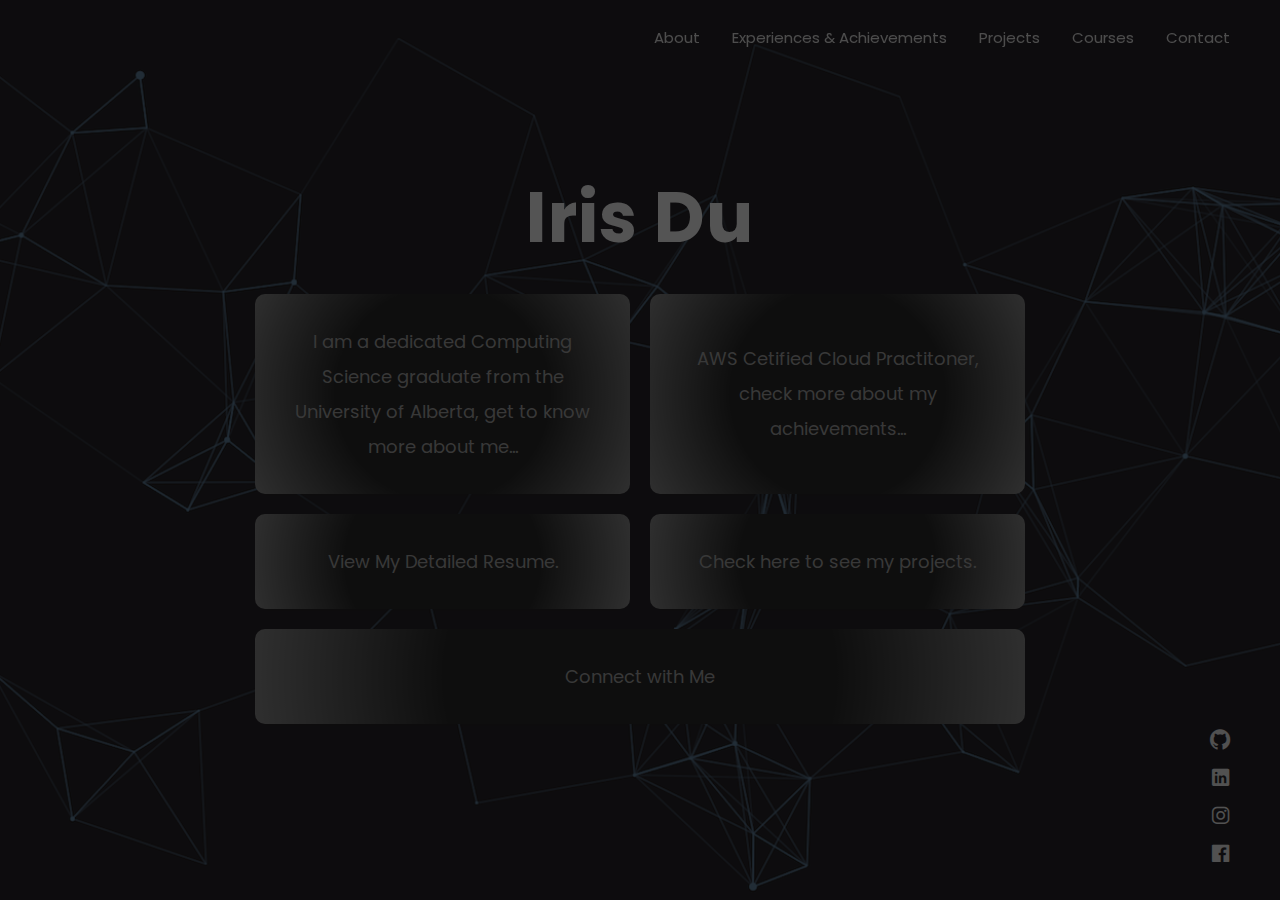
==== commit 1ae5e975: "new certificate uploaded" ====
--- a/index.html
+++ b/index.html
@@ -48,10 +48,10 @@
             <!-- Navbar menu-->
             <ul class="navbar-nav ml-auto">
                 <li class="nav-item"><a class="nav-link" href="#about">About</a></li>
-                <li class="nav-item"><a class="nav-link" href="#experience">Experiences & Skills</a></li>
+                <li class="nav-item"><a class="nav-link" href="#experience">Experiences & Achievements</a></li>
                 <li class="nav-item"><a class="nav-link" href="#project">Projects</a></li>
                 <li class="nav-item">
-                    <a class="nav-link" href="#course">Education Pathway</a>
+                    <a class="nav-link" href="#course">Courses</a>
                 </li>
                 <li class="nav-item"><a class="nav-link" href="#contact">Contact</a></li>
             </ul>
@@ -66,10 +66,10 @@
                 <div class="col-12 col-lg-8 home-content text-center">
                     <h1 class="home-name">Iris <span>Du</span></h1>
                     <div class="home-boxes">
-                        <div id="about-box" class="home-box">As a dedicated Computing Science graduate from the University of Alberta,I bring a blend of academic rigor and practical development skills in Full Stack Development.</div>
-                        <div id="experience-box" class="home-box">Experienced in both front-end and back-end development, I excel in creating comprehensive platform features and intuitive user interfaces.</div>
-                        <div id="resume-box" class="home-box">Discover My Journey: A Chronology of Professional Growth, Academic Achievements, and Skill Development. View My Detailed Resume.</div>
-                        <div id="project-box" class="home-box">My Educational Pathway: A Collection of Influential Courses from the University of Alberta That Shaped My Technical Expertise and Vision.
+                        <div id="about-box" class="home-box">I am a dedicated Computing Science graduate from the University of Alberta, get to know more about me...</div>
+                        <div id="experience-box" class="home-box">AWS Cetified Cloud Practitoner, check more about my achievements...</div>
+                        <div id="resume-box" class="home-box"> View My Detailed Resume.</div>
+                        <div id="project-box" class="home-box">Check here to see my projects.
                         </div>
                         <div id="contact-box" class="home-box">Connect with Me</div>
                     </div>
@@ -254,7 +254,21 @@
                                             <h5 class="item-title">Bachelor Degree in Computer Science</h5><span class="item-details">University of Alberta / 2018 - 2023</span>
                                             <p class="item-description">With a specialization in Computer Science, I completed my undergraduate studies at the esteemed University of Alberta in Canada. During my time there, I delved into various software level courses that honed
                                                 my skills and knowledge in the field. It was an enriching experience, and I am grateful for the opportunity to have studied at such a highly-regarded provincial university.</p>
-                                        </div>
+                                            </br>
+                                            <span class="item-arrow"></span>
+                                            <h5 class="item-title">My Scholarships</h5><span class="item-details">University of Alberta / Sept 2021</span>
+                                            <p class="item-description">
+                                                <ul class="item-description">
+                                                    <li> University of Alberta Undergraduate Scholarship.</li>
+                                                    <li> Canadian Information Processing Society Scholarship.</li>
+
+                                                </ul>
+
+
+                                            </p>
+                                        </div>
+
+
 
                                     </div>
                                 </div>
@@ -272,15 +286,24 @@
                                                 <a href="https://www.credly.com/badges/25d631fa-96d6-48bd-96a1-e407a8a1102d/public_url" target="_blank" class="credly-badge-link">View</a>
                                             </div>
                                             <img src="img/certificate.png" alt="AWS Certified Cloud Practitioner Certificate" class="certification-image">
-                                            <!-- Credly Badge Link -->
-
-                                        </div>
-                                    </div>
+                                            <span class="item-arrow"></span>
+                                            <h5 class="item-title">AWS Training</h5>
+                                            <span class="item-details">AWS Training and Certification  / Dec 2023</span>
+
+                                            <a href="img/Certificate.pdf" target="_blank" class="credly-badge-link">View</a>
+
+
+                                        </div>
+
+                                    </div>
+
+
                                 </div>
 
                                 <!-- Experience part-->
                                 <div class="col-12 col-md-6">
                                     <div class="col-block education">
+                                        <h3 class="col-title"></h3>
                                         <h3 class="col-title">Experience</h3>
                                         <div class="resume-item"><span class="item-arrow"></span>
                                             <h5 class="item-title">Pathfinder Platform</h5><span class="item-details">SkillCity/ Jan - Apr 2023</span>
@@ -303,6 +326,7 @@
                                         <h3 class="col-title"></h3>
                                         <h3 class="col-title">Awards</h3>
                                         <div class="resume-item">
+                                            <span class="item-arrow"></span>
                                             <h5 class="item-title">My Scholarships</h5><span class="item-details">University of Alberta / Sept 2021</span>
                                             <p class="item-description">
                                                 <ul class="item-description">
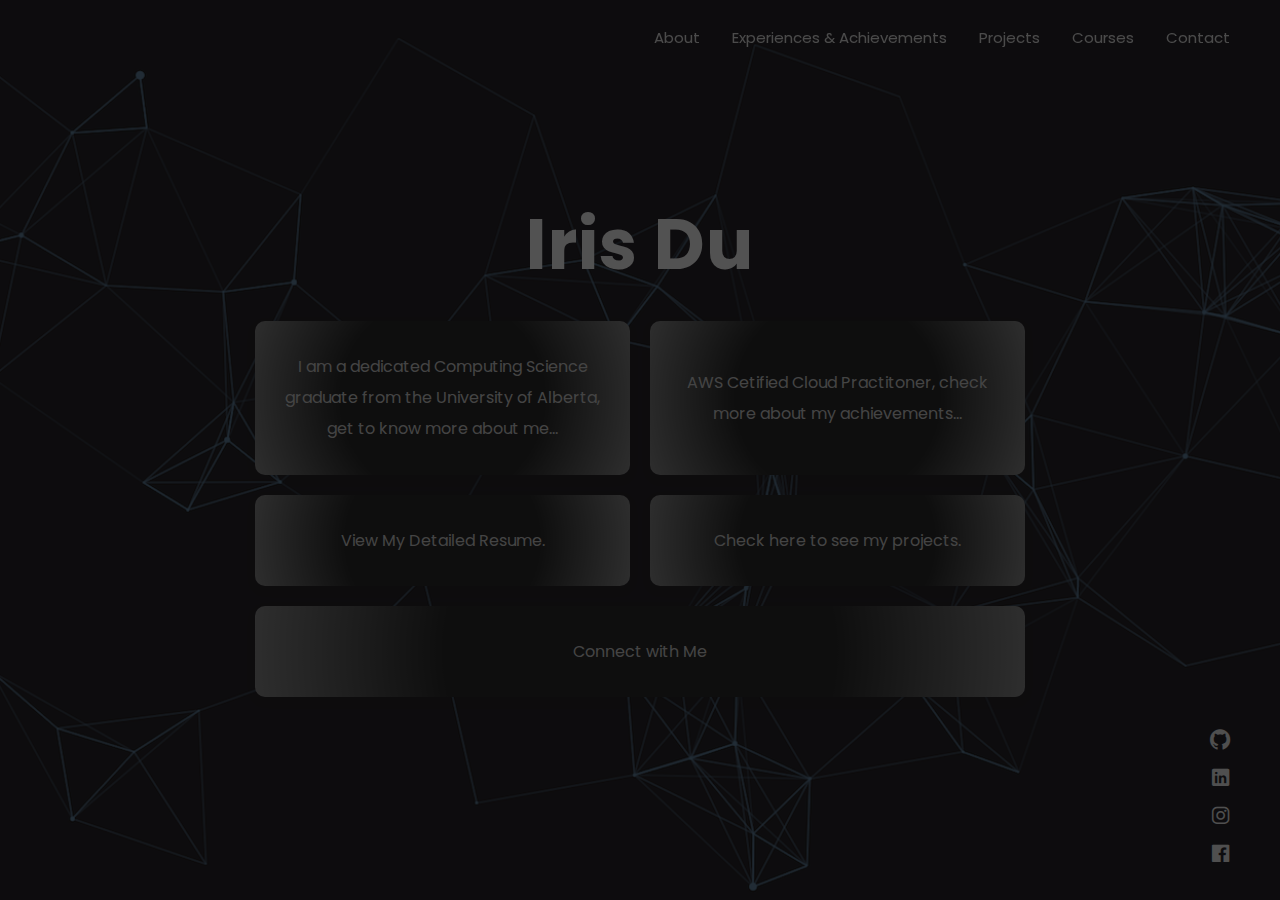
==== commit c2b10985: "Skill & Projects Section updated" ====
--- a/index.html
+++ b/index.html
@@ -1,5 +1,5 @@
 <!DOCTYPE html>
-<html lang="zxx">
+<html lang="en">
 
 <head>
     <!-- Required meta tags-->
@@ -320,18 +320,21 @@
 
                                     </div>
                                 </div>
-                                <!-- Scholarship  part-->
+                                <!-- Skill part-->
                                 <div class="col-12 col-md-6">
                                     <div class="col-block experience">
                                         <h3 class="col-title"></h3>
-                                        <h3 class="col-title">Awards</h3>
+                                        <h3 class="col-title">Skills</h3>
                                         <div class="resume-item">
                                             <span class="item-arrow"></span>
-                                            <h5 class="item-title">My Scholarships</h5><span class="item-details">University of Alberta / Sept 2021</span>
+                                            <h5 class="item-title">My Skills</h5><span class="item-details"></span>
                                             <p class="item-description">
                                                 <ul class="item-description">
-                                                    <li> University of Alberta Undergraduate Scholarship.</li>
-                                                    <li> Canadian Information Processing Society Scholarship.</li>
+                                                    <li>Programming Languages: Python, SQL, JavaScript, TypeScript, Java, C</li>
+                                                    <li>Frameworks: React, Django, FastAPI, Next.js, Node.js, Express.js, Flask, Bootstrap, Tailwind</li>
+                                                    <li>Tools: Git, Docker, AWS, Heroku, MongoDB, PostgreSQL, MySQL, Firebase, Linux, Windows, Mac OS</li>
+                                                    <li>Others: HTML, CSS, RESTful API, OOP, Data Structures, Algorithms, Machine Learning, Deep Learning</li>
+
 
                                                 </ul>
 
@@ -481,6 +484,29 @@
                                     <h3>Social Distribution</h3>
                                     <p>A platform to make connections with people</p>
                                 </div>
+                                <div class="single-item col-6 col-lg-4 brand">
+                                    <a href="https://github.com/irriss-nn/clone-homepage-assignment/tree/main/GH-Homepage-Clone" target="_blank">
+                                        <div class="portfolio-wrapper"><img class="img-fluid" alt="Item" src="img/item7.jpg" width="500" height="500">
+                                            <div class="item-content">
+                                                <h6 class="content-title">Github Clone</h6><span class="content-more">View Code on Github</span>
+                                            </div>
+                                        </div>
+                                    </a>
+                                    <h3>Github Clone</h3>
+                                    <p>A clone of github homepage.</p>
+                                </div>
+                                <div class="single-item col-6 col-lg-4 brand">
+                                    <a href="https://github.com/irriss-nn/Assignment-Iris/tree/main/mini-pro" target="_blank">
+                                        <div class="portfolio-wrapper"><img class="img-fluid" alt="Item" src="img/item8.jpg" width="500" height="500">
+                                            <div class="item-content">
+                                                <h6 class="content-title">Online Editor & File Browser</h6><span class="content-more">View Code on Github</span>
+                                            </div>
+                                        </div>
+                                    </a>
+                                    <h3>Online Editor & File Browser</h3>
+                                    <p>This is a simple online editor and file browser.</p>
+                                </div>
+
 
                             </div>
                         </div>
--- a/css/custom.css
+++ b/css/custom.css
@@ -24,6 +24,8 @@
 .home-box {
     background: radial-gradient(circle, #0f0f0f 50%, #808080 100%);
     /* Lighter shade for better readability */
+    color: #cecece;
+    font-size: 16px;
     padding: 30px;
     /* Optimized padding */
     border-radius: 10px;
@@ -50,30 +52,19 @@
 }
 
 
-/* Home Box Headings */
+/* Additional Styling for Text Inside Home Box */
 
-.home-box h2 {
-    font-size: 2.2rem;
-    /* Adjusted for better visibility */
-    color: #333;
-    font-weight: 600;
-    /* Less bold for a modern look */
-    margin-bottom: 15px;
-    /* Spacing below the heading */
-    text-transform: uppercase;
-    letter-spacing: 1px;
-    /* Subtle letter spacing */
+.home-box h2,
+.home-box p {
+    font-size: 16px;
+    /* Ensures consistency for all text */
+    color: #cecece;
+    /* Ensures consistency for all text color */
+    /* Add any other text-specific styles here */
 }
 
 
-/* Home Box Paragraphs */
-
-.home-box p {
-    font-size: 2rem;
-    color: #666;
-    margin-bottom: 15px;
-    /* Added bottom margin for spacing */
-}
+/* You can remove or adjust the previous .home-box h2 and .home-box p styles as needed */
 
 
 /* Responsive Design Adjustments */
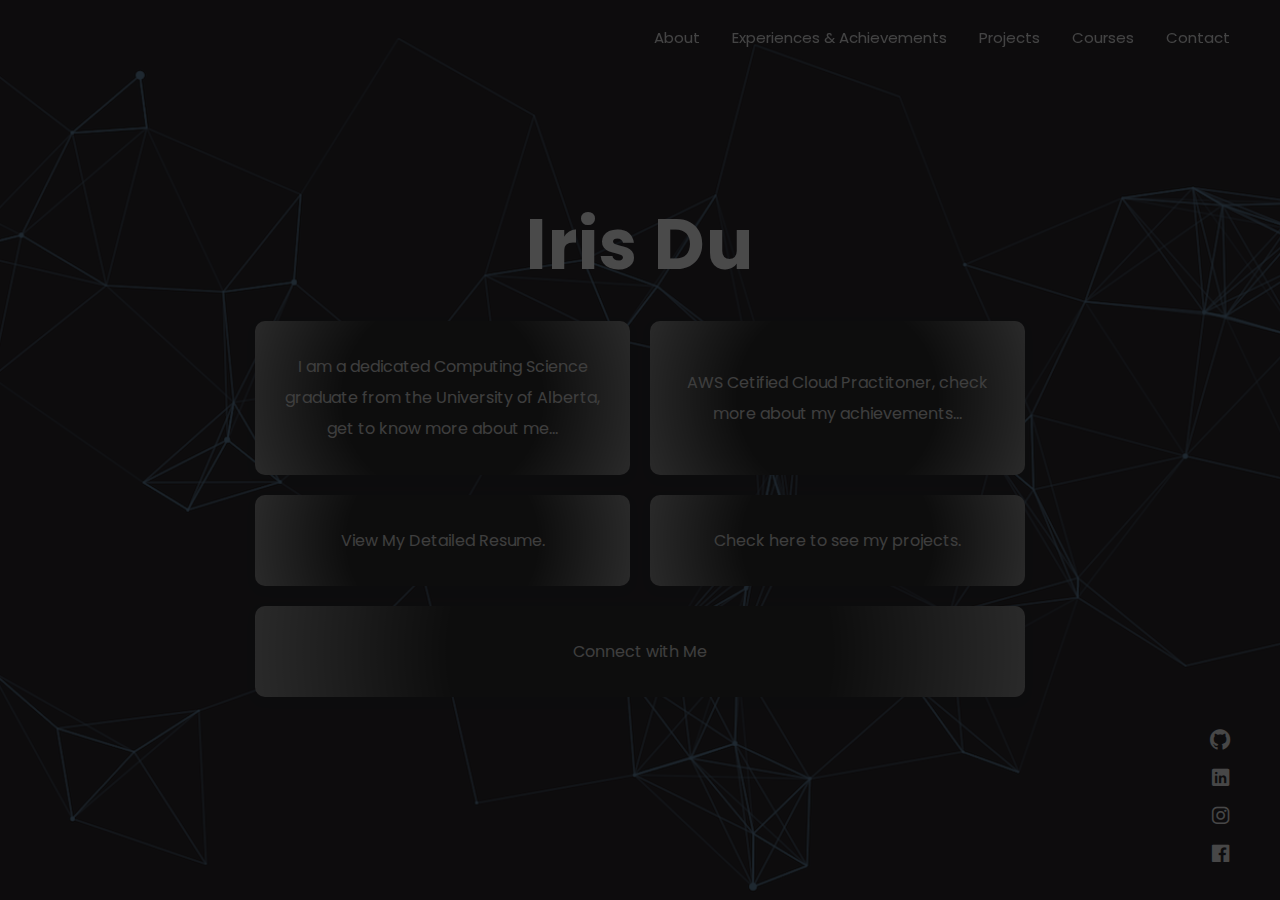
==== commit 20d178ae: "About&experience effect added" ====
--- a/index.html
+++ b/index.html
@@ -144,7 +144,7 @@
                         
                       </div>
                     </address>
-                                        <div class="d-block d-sm-flex align-items-center"><a class="btn content-download button-main button-scheme" href="downloads/Weitong_Du_Resume-.pdf" target="_blank" role="button">My Resume</a>
+                                        <div class="d-block d-sm-flex align-items-center"><a class="btn content-download button-main button-scheme" href="downloads/Weitong_Du_Resume-.pdf" target="_blank" role="button" id="downloadButton">My Resume</a>
                                             <ul class="list-unstyled list-inline content-follow">
                                                 <li><a href="https://github.com/irriss-nn"><i class="icon ion-logo-github"></i></a></li>
                                                 <li><a href="https://www.linkedin.com/in/iris-du-8b2002262/"><i class="icon ion-logo-linkedin"></i></a></li>
@@ -250,7 +250,7 @@
                                 <div class="col-12 col-md-6">
                                     <div class="col-block education">
                                         <h3 class="col-title">Education</h3>
-                                        <div class="resume-item"><span class="item-arrow"></span>
+                                        <div class="resume-item" id="education"><span class="item-arrow"></span>
                                             <h5 class="item-title">Bachelor Degree in Computer Science</h5><span class="item-details">University of Alberta / 2018 - 2023</span>
                                             <p class="item-description">With a specialization in Computer Science, I completed my undergraduate studies at the esteemed University of Alberta in Canada. During my time there, I delved into various software level courses that honed
                                                 my skills and knowledge in the field. It was an enriching experience, and I am grateful for the opportunity to have studied at such a highly-regarded provincial university.</p>
@@ -261,25 +261,18 @@
                                                 <ul class="item-description">
                                                     <li> University of Alberta Undergraduate Scholarship.</li>
                                                     <li> Canadian Information Processing Society Scholarship.</li>
-
                                                 </ul>
-
-
                                             </p>
                                         </div>
-
-
-
-                                    </div>
-                                </div>
-                                <!-- Experience part-->
+                                    </div>
+                                </div>
+                                <!-- Certificate part-->
                                 <div class="col-12 col-md-6">
                                     <div class="col-block experience">
                                         <h3 class="col-title">Certificate</h3>
-                                        <div class="resume-item">
+                                        <div class="resume-item" id="certificate">
                                             <span class="item-arrow"></span>
                                             <h5 class="item-title">AWS Certified Cloud Practitioner</h5>
-
                                             <span class="item-details">Amazon Web Services Training and Certification / Dec 2023</span>
                                             <p class="item-description">This certification validates my foundational cloud computing skills, covering essential AWS services and architectural principles.</p>
                                             <div class="badge-container">
@@ -305,7 +298,7 @@
                                     <div class="col-block education">
                                         <h3 class="col-title"></h3>
                                         <h3 class="col-title">Experience</h3>
-                                        <div class="resume-item"><span class="item-arrow"></span>
+                                        <div class="resume-item" id="experiences"><span class="item-arrow"></span>
                                             <h5 class="item-title">Pathfinder Platform</h5><span class="item-details">SkillCity/ Jan - Apr 2023</span>
                                             <p class="item-description">
                                                 <ul class="item-description">
@@ -325,7 +318,7 @@
                                     <div class="col-block experience">
                                         <h3 class="col-title"></h3>
                                         <h3 class="col-title">Skills</h3>
-                                        <div class="resume-item">
+                                        <div class="resume-item" id="skills">
                                             <span class="item-arrow"></span>
                                             <h5 class="item-title">My Skills</h5><span class="item-details"></span>
                                             <p class="item-description">
@@ -348,7 +341,7 @@
 
                             </div>
                         </div>
-                        <!-- Skills section-->
+                        <!-- Todo:Skills sectio n-->
 
                         <!-- <div class="skills-section single-section">
                                 <div class="row">
--- a/css/main.css
+++ b/css/main.css
@@ -105,6 +105,26 @@
 
 
 /* Buttons */
+
+.btn:hover {
+    background-color: #3e8e41;
+    /* Darker green background for hover */
+    cursor: pointer;
+    /* Changes the cursor to a pointer to indicate it's clickable */
+    transform: scale(1.1);
+    /* Scales up the button to 110% of its size */
+    transition: transform 0.2s;
+}
+
+.clicked {
+    background-color: #4CAF50;
+    /* Green background */
+    color: white;
+    /* White text */
+    border: none;
+    /* No border */
+    /* You can add more styling effects as needed */
+}
 
 .button-main {
     background-color: #fff;
@@ -1349,6 +1369,18 @@
 
 /* Resume: Resume */
 
+#experiences:hover,
+#skills:hover,
+#education:hover,
+#certificate:hover {
+    transform: scale(1.3);
+    /* Adjust the scale value as needed */
+    transition: transform 0.3s ease;
+    /* Smooth transition for the scaling effect */
+    z-index: 10;
+    /* Ensure the hovered section is above others */
+}
+
 .resume-section .col-block.education {
     margin-right: 20px;
 }
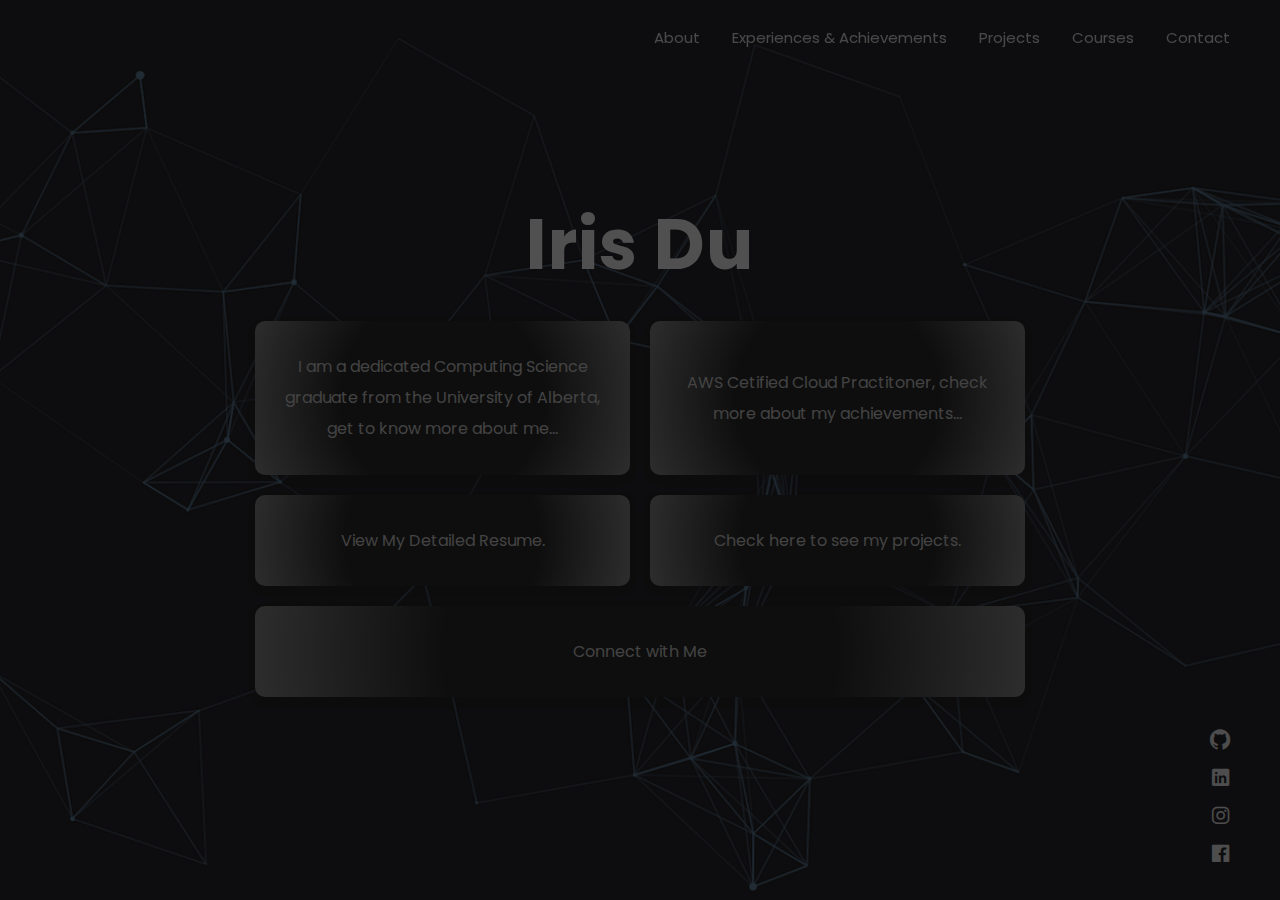
==== commit 07f4cb7d: "courses section updated and home page UE imrove" ====
--- a/index.html
+++ b/index.html
@@ -538,8 +538,9 @@
                                             <a href="#0">
                                                 <h5 class="card-title content-title">CMPUT 401 - Software Process and Product Management</h5>
                                             </a>
-                                            <p class="card-text content-description">All phases of software development are reviewed from a process perspective. Best practices in software project and product development and management are introduced. Architectural and technological impacts on
-                                                management. Group projects require specification and initial design or redesign of a software system. Primary Instructor: ILDAR.</p>
+
+                                            <!-- <p class="card-text content-description">All phases of software development are reviewed from a process perspective. Best practices in software project and product development and management are introduced. Architectural and technological impacts on
+                                                management. Group projects require specification and initial design or redesign of a software system. Primary Instructor: ILDAR.</p> -->
                                         </div>
                                     </div>
                                 </div>
@@ -555,10 +556,10 @@
                                             <a href="#0">
                                                 <h5 class="card-title content-title">CMPUT 466 - Machine Learning</h5>
                                             </a>
-                                            <p class="card-text content-description">Learning is essential for many real-world tasks, including recognition, diagnosis, forecasting and data-mining. This course covers a variety of learning scenarios (supervised, unsupervised and partially supervised),
+                                            <!-- <p class="card-text content-description">Learning is essential for many real-world tasks, including recognition, diagnosis, forecasting and data-mining. This course covers a variety of learning scenarios (supervised, unsupervised and partially supervised),
                                                 as well as foundational methods for regression, classification, dimensionality reduction and modeling. Techniques such as kernels, optimization and probabilistic graphical models will typically be introduced.
                                                 It will also provide the formal foundations for understanding when learning is possible and practical</p>
-                                            <p class="card-text content-description">Primary Instructor: Lili Mou</p>
+                                            <p class="card-text content-description">Primary Instructor: Lili Mou</p> -->
                                         </div>
                                     </div>
                                 </div>
@@ -570,9 +571,9 @@
                                             <a href="#0">
                                                 <h5 class="card-title content-title">CMPUT 404 - Web Applications and Architecture</h5>
                                             </a>
-                                            <p class="card-text content-description">Introduction to modern web architecture, from user-facing applications to machine-facing web-services. Topics include: the evolution of the Internet, relevant technologies and protocols, the architecture of
+                                            <!-- <p class="card-text content-description">Introduction to modern web architecture, from user-facing applications to machine-facing web-services. Topics include: the evolution of the Internet, relevant technologies and protocols, the architecture of
                                                 modern web-based information systems, web data exchange and serialization, and service-oriented middleware. </p>
-                                            <p class="card-text content-description">Primary Instructor: Hazel Campbell</p>
+                                            <p class="card-text content-description">Primary Instructor: Hazel Campbell</p> -->
                                         </div>
                                     </div>
                                 </div>
@@ -584,9 +585,9 @@
                                             <a href="#0">
                                                 <h5 class="card-title content-title">CMPUT 455 - Search, Knowledge and Simulation</h5>
                                             </a>
-                                            <p class="card-text content-description">When making decisions in games, computers rely on three main ideas: search, knowledge and simulations. Knowledge can be created by machine learning techniques and encoded in deep neural networks. Search and
+                                            <!-- <p class="card-text content-description">When making decisions in games, computers rely on three main ideas: search, knowledge and simulations. Knowledge can be created by machine learning techniques and encoded in deep neural networks. Search and
                                                 simulations help to understand the short and long-term consequences of possible actions. This course leads from basic concepts to state-of-the-art decision-making algorithms.</p>
-                                            <p class="card-text content-description">Primary Instructor: Martin Mueller</p>
+                                            <p class="card-text content-description">Primary Instructor: Martin Mueller</p> -->
                                         </div>
                                     </div>
                                 </div>
@@ -598,9 +599,9 @@
                                             <a href="#0">
                                                 <h5 class="card-title content-title">CMPUT 340 - Introduction to Numerical Methods</h5>
                                             </a>
-                                            <p class="card-text content-description">Computer arithmetic and errors. The study of computational methods for solving problems in linear algebra, non-linear equations, optimization, interpolation and approximation, and integration. This course will
+                                            <!-- <p class="card-text content-description">Computer arithmetic and errors. The study of computational methods for solving problems in linear algebra, non-linear equations, optimization, interpolation and approximation, and integration. This course will
                                                 provide a basic foundation in numerical methods that supports further study in machine learning; computer graphics, vision and multimedia; robotics; and other topics in Science and Engineering.</p>
-                                            <p class="card-text content-description">Primary Instructor: Rupam Mahmood</p>
+                                            <p class="card-text content-description">Primary Instructor: Rupam Mahmood</p> -->
                                         </div>
                                     </div>
                                 </div>
@@ -612,57 +613,57 @@
                                             <a href="#0">
                                                 <h5 class="card-title content-title">CMPUT 365 - Introduction to Reinforcement Learning</h5>
                                             </a>
-                                            <p class="card-text content-description">This course provides an introduction to reinforcement learning, which focuses on the study and design of learning agents that interact with a complex, uncertain world to achieve a goal. The course will cover
+                                            <!-- <p class="card-text content-description">This course provides an introduction to reinforcement learning, which focuses on the study and design of learning agents that interact with a complex, uncertain world to achieve a goal. The course will cover
                                                 multi- armed bandits, Markov decision processes, reinforcement learning, planning, and function approximation (online supervised learning). The course will take an information-processing approach to the
                                                 study of intelligence and briefly touch on perspectives from psychology, neuroscience, and philosophy. The course will use the University of Alberta MOOC on Reinforcement Learning. Any student who understands
                                                 the material in this course will understand the foundations of much of modern probabilistic artificial intelligence (AI) and be prepared to take more advanced courses, or to apply AI tools and ideas to real-world
                                                 problems..
-                                            </p>
-                                            <p class="card-text content-description">Primary Instructor: Rupam Mahmood</p>
-                                        </div>
-                                    </div>
-                                </div>
-                                <!-- Single post-->
-                                <div class="col-12 col-sm-8 col-lg-4">
-                                    <div class="card single-post">
-                                        <a class="post-img" href="#0"><img class="card-img-top" src="img/post-6.jpg" alt="Blog post"><span class="content-date">8 Aug, 19</span></a>
+                                            </p> -->
+                                            <!-- <p class="card-text content-description">Primary Instructor: Rupam Mahmood</p> -->
+                                        </div>
+                                    </div>
+                                </div>
+                                <!-- Single post-->
+                                <div class="col-12 col-sm-8 col-lg-4">
+                                    <div class="card single-post">
+                                        <a class="post-img" href="#0"><img class="card-img-top" src="img/post-7.jpg" alt="Blog post"><span class="content-date">Fall Term 2021</span></a>
                                         <div class="card-body post-content">
                                             <a href="#0">
                                                 <h5 class="card-title content-title">CMPUT 301 - Introduction to SoftWare Engineering.</h5>
                                             </a>
-                                            <p class="card-text content-description">Object-oriented design and analysis, with interactive applications as the primary example. Topics include: software process; revision control; Unified Modeling Language (UML); requirements; software architecture,
-                                                design patterns, frameworks, design guidelines; unit testing; refactoring; software tools. </p>
-                                            <p class="card-text content-description">Primary Instructor: Ken Wong</p>
-                                        </div>
-                                    </div>
-                                </div>
-                                <!-- Single post-->
-                                <div class="col-12 col-sm-8 col-lg-4">
-                                    <div class="card single-post">
-                                        <a class="post-img" href="#0"><img class="card-img-top" src="img/post-6.jpg" alt="Blog post"><span class="content-date">8 Aug, 19</span></a>
+                                            <!-- <p class="card-text content-description">Object-oriented design and analysis, with interactive applications as the primary example. Topics include: software process; revision control; Unified Modeling Language (UML); requirements; software architecture,
+                                                design patterns, frameworks, design guidelines; unit testing; refactoring; software tools. </p> -->
+                                            <!-- <p class="card-text content-description">Primary Instructor: Ken Wong</p> -->
+                                        </div>
+                                    </div>
+                                </div>
+                                <!-- Single post-->
+                                <div class="col-12 col-sm-8 col-lg-4">
+                                    <div class="card single-post">
+                                        <a class="post-img" href="#0"><img class="card-img-top" src="img/post-8.jpg" alt="Blog post"><span class="content-date">Winter Term 2022</span></a>
                                         <div class="card-body post-content">
                                             <a href="#0">
                                                 <h5 class="card-title content-title">CMPUT 302 - Introduction to Human Computer Interartion</h5>
                                             </a>
-                                            <p class="card-text content-description">A complementary course to introductory software engineering focused on a user-centered approach to software design. The main themes are how humans interact with physical and information environments, and how
+                                            <!-- <p class="card-text content-description">A complementary course to introductory software engineering focused on a user-centered approach to software design. The main themes are how humans interact with physical and information environments, and how
+                                                to design software with human's information needs and their cognitive capacities in mind. Topics include the user-centered design cycle, and evaluation methods for discovering usability problems in interface
+                                                design. </p> -->
+                                            <!-- <p class="card-text content-description">Primary Instructor: Carrie Demmans Epp</p> -->
+                                        </div>
+                                    </div>
+                                </div>
+                                <!-- Single post-->
+                                <div class="col-12 col-sm-8 col-lg-4">
+                                    <div class="card single-post">
+                                        <a class="post-img" href="#0"><img class="card-img-top" src="img/post-9.jpg" alt="Blog post"><span class="content-date">Winter Term 2022</span></a>
+                                        <div class="card-body post-content">
+                                            <a href="#0">
+                                                <h5 class="card-title content-title">CMPUT 355 - Games, Puzzels, Algorithms</h5>
+                                            </a>
+                                            <!-- <p class="card-text content-description">A complementary course to introductory software engineering focused on a user-centered approach to software design. The main themes are how humans interact with physical and information environments, and how
                                                 to design software with human's information needs and their cognitive capacities in mind. Topics include the user-centered design cycle, and evaluation methods for discovering usability problems in interface
                                                 design. </p>
-                                            <p class="card-text content-description">Primary Instructor: Carrie Demmans Epp</p>
-                                        </div>
-                                    </div>
-                                </div>
-                                <!-- Single post-->
-                                <div class="col-12 col-sm-8 col-lg-4">
-                                    <div class="card single-post">
-                                        <a class="post-img" href="#0"><img class="card-img-top" src="img/post-6.jpg" alt="Blog post"><span class="content-date">8 Aug, 19</span></a>
-                                        <div class="card-body post-content">
-                                            <a href="#0">
-                                                <h5 class="card-title content-title">CMPUT 302 - Introduction to Human Computer Interartion</h5>
-                                            </a>
-                                            <p class="card-text content-description">A complementary course to introductory software engineering focused on a user-centered approach to software design. The main themes are how humans interact with physical and information environments, and how
-                                                to design software with human's information needs and their cognitive capacities in mind. Topics include the user-centered design cycle, and evaluation methods for discovering usability problems in interface
-                                                design. </p>
-                                            <p class="card-text content-description">Primary Instructor: Carrie Demmans Epp</p>
+                                            <p class="card-text content-description">Primary Instructor: Carrie Demmans Epp</p> -->
                                         </div>
                                     </div>
                                 </div>
--- a/css/main.css
+++ b/css/main.css
@@ -795,6 +795,13 @@
     padding: 0;
 }
 
+.navbar .navbar-nav .nav-link:hover {
+    color: #199d76;
+    transform: scale(1.1);
+    /* Scales up the link to 110% of its size */
+    transition: transform 0.2s;
+}
+
 .navbar .navbar-nav .nav-item:not(:last-child) .nav-link {
     margin-right: 32px;
 }
@@ -916,6 +923,13 @@
     margin-bottom: 0;
 }
 
+.home-area .fixed-wrapper .social-icons li i:hover {
+    color: #199d76;
+    /* Change to the desired shade of green */
+    transition: color 0.3s ease-in-out;
+    /* Smooth transition for the color change */
+}
+
 .home-area .fixed-wrapper .social-icons>li {
     line-height: 100%;
     margin-top: 14px;
@@ -1379,6 +1393,20 @@
     /* Smooth transition for the scaling effect */
     z-index: 10;
     /* Ensure the hovered section is above others */
+}
+
+@media (hover: hover) and (pointer: fine) {
+    #experiences:hover,
+    #skills:hover,
+    #education:hover,
+    #certificate:hover {
+        transform: scale(1.3);
+        /* Adjust the scale value as needed */
+        transition: transform 0.3s ease;
+        /* Smooth transition for the scaling effect */
+        z-index: 10;
+        /* Ensure the hovered section is above others */
+    }
 }
 
 .resume-section .col-block.education {
@@ -1746,6 +1774,22 @@
     position: relative;
 }
 
+.blog-section .single-post .post-img:hover img {
+    transform: scale(1.1);
+    /* Adjust scale as needed */
+    transition: transform 0.3s ease-in-out;
+    /* Smooth transition */
+}
+
+@media (hover: hover) and (pointer: fine) {
+    .blog-section .single-post .post-img:hover img {
+        transform: scale(1.1);
+        /* Adjust scale as needed */
+        transition: transform 0.3s ease-in-out;
+        /* Smooth transition */
+    }
+}
+
 .blog-section .single-post .post-img .content-date {
     bottom: 0;
     color: #fff;
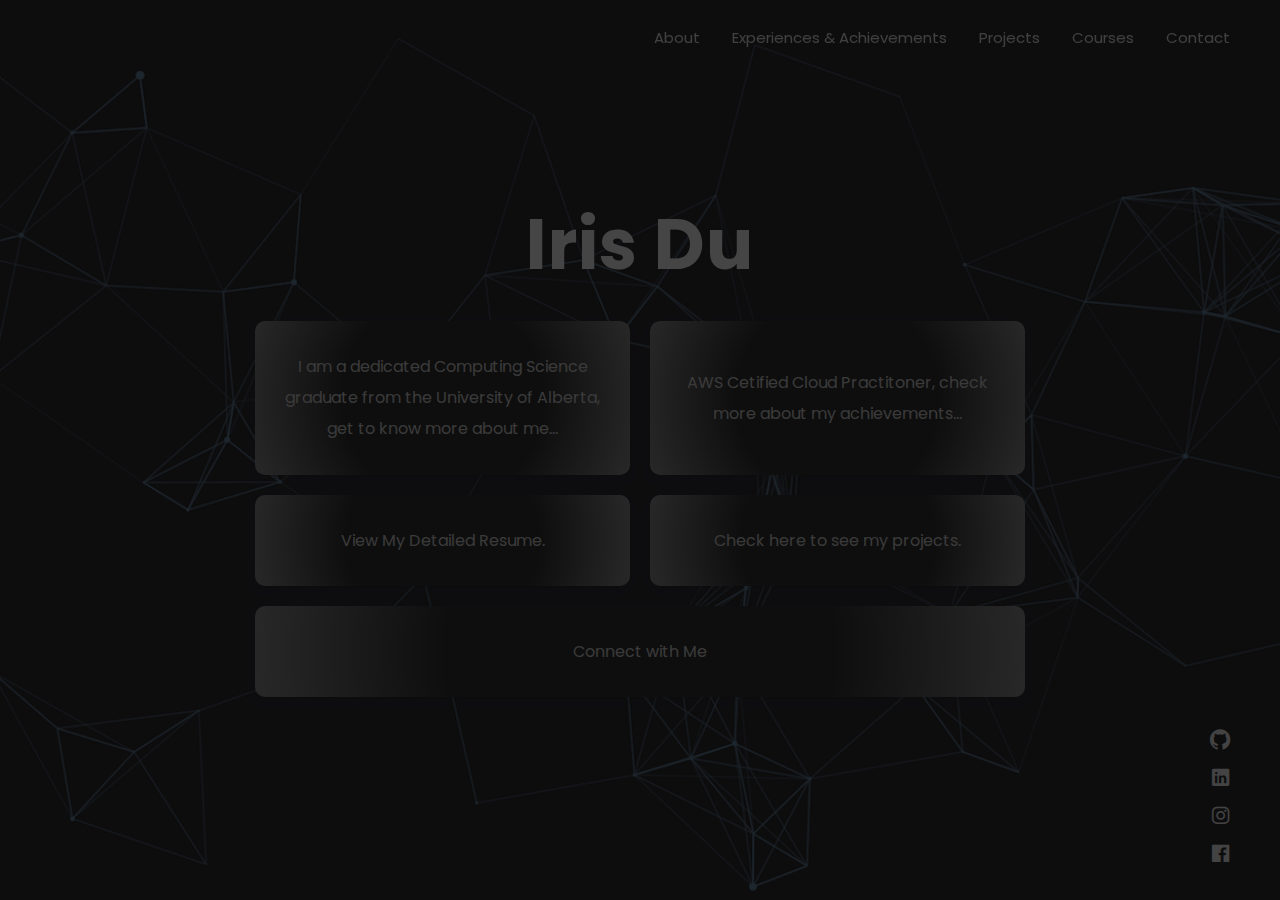
==== commit fcbf0007: "consistency&mobile friendly fix" ====
--- a/index.html
+++ b/index.html
@@ -698,7 +698,7 @@
                             <div class="row">
                                 <!-- Contact form-->
                                 <div class="col-12 col-lg-7">
-                                    <form class="contact-form" id="contact-form" action="php/contact.php">
+                                    <!-- <form class="contact-form" id="contact-form" action="php/contact.php">
                                         <h4 class="content-title">Message Me</h4>
                                         <div class="row">
                                             <div class="col-12 col-md-6 form-group"><input class="form-control" id="contact-name" type="text" name="name" placeholder="Name" required=""></div>
@@ -709,7 +709,8 @@
                                                 <p class="contact-feedback"></p>
                                             </div>
                                         </div>
-                                    </form>
+                                    </form>-->
+                                    ><img class="img-fluid img-thumbnail" src="img/info-img.jpg" alt="About Picture">
                                 </div>
                                 <!-- Contact info-->
                                 <div class="col-12 col-lg-5">
@@ -727,7 +728,7 @@
                                             <li>
                                                 <div class="media align-items-center"><span class="info-icon"><i class="icon ion-md-map"></i></span>
                                                     <div class="media-body info-details">
-                                                        <h6 class="info-type">Location</h6><span class="info-value">11703 51 Ave,
+                                                        <h6 class="info-type">Location</h6><span class="info-value">10110 120 St NW Edmonton,
                               Edmonton, AB</span>
                                                     </div>
                                                 </div>
--- a/css/main.css
+++ b/css/main.css
@@ -1387,7 +1387,7 @@
 #skills:hover,
 #education:hover,
 #certificate:hover {
-    transform: scale(1.3);
+    transform: scale(1.1);
     /* Adjust the scale value as needed */
     transition: transform 0.3s ease;
     /* Smooth transition for the scaling effect */
@@ -1395,12 +1395,12 @@
     /* Ensure the hovered section is above others */
 }
 
-@media (hover: hover) and (pointer: fine) {
+@media screen and (min-width: 769px) {
     #experiences:hover,
     #skills:hover,
     #education:hover,
     #certificate:hover {
-        transform: scale(1.3);
+        transform: scale(1.1);
         /* Adjust the scale value as needed */
         transition: transform 0.3s ease;
         /* Smooth transition for the scaling effect */
@@ -1844,14 +1844,12 @@
     margin-bottom: 25px;
 }
 
-.contact-section .contact-form .form-group .form-control {
-    background-color: #161616;
-    border: none;
-    border-bottom: 1px solid #1d1d1d;
-    border-radius: 0;
-    font-size: 15px;
-    height: 44px;
-    padding: 9px 14px;
+.lightbox-wrapper .img-fluid.img-thumbnail {
+    width: auto;
+    height: 50%;
+    /* This will maintain the aspect ratio */
+    margin: 0 auto;
+    /* This centers the image in the column */
 }
 
 .contact-section .contact-form .form-group .form-control:-webkit-autofill,
@@ -1983,7 +1981,7 @@
 
 .contact-section .contact-info .list-info .info-details .info-value a:hover,
 .contact-section .contact-info .list-info .info-details .info-value a:focus {
-    color: #797979 !important;
+    color: #199d76!important;
 }
 
 @media (max-width: 1199.98px) {
--- a/css/custom.css
+++ b/css/custom.css
@@ -49,6 +49,7 @@
     transform: scale(1.2);
     /* Slight scale up on hover */
     box-shadow: 0 8px 16px rgba(0, 0, 0, 0.2);
+    color: #199d76;
 }
 
 
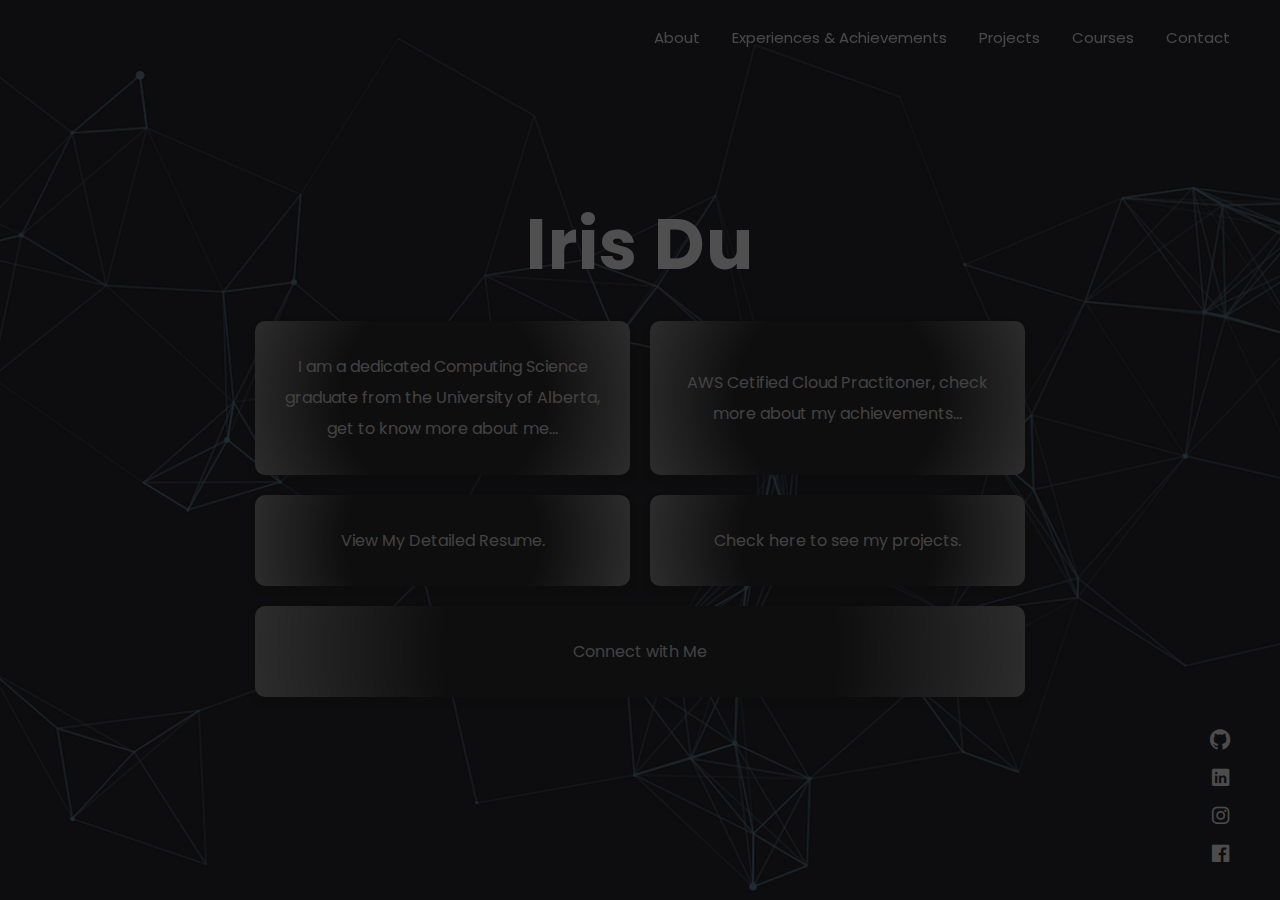
==== commit 705a21e9: "typo fix" ====
--- a/index.html
+++ b/index.html
@@ -81,10 +81,10 @@
             <!-- Social media icons-->
             <div class="fixed-block block-right">
                 <ul class="list-unstyled social-icons">
-                    <li><a href="https://github.com/irriss-nn"><i class="icon ion-logo-github"></i></a></li>
-                    <li><a href="https://www.linkedin.com/in/iris-du-8b2002262/"><i class="icon ion-logo-linkedin"></i></a></li>
-                    <li><a href="https://www.instagram.com/irisiris12_/"><i class="icon ion-logo-instagram"></i></a></li>
-                    <li><a href="https://www.facebook.com/weitong.du.7?mibextid=LQQJ4d"><i class="icon ion-logo-facebook"></i></a></li>
+                    <li><a href="https://github.com/irriss-nn" target="_blank"><i class="icon ion-logo-github"></i></a></li>
+                    <li><a href="https://www.linkedin.com/in/iris-du-8b2002262/" target="_blank"><i class="icon ion-logo-linkedin"></i></a></li>
+                    <li><a href="https://www.instagram.com/irisiris12_/" target="_blank"><i class="icon ion-logo-instagram"></i></a></li>
+                    <li><a href="https://www.facebook.com/weitong.du.7?mibextid=LQQJ4d" target="_blank"><i class="icon ion-logo-facebook"></i></a></li>
                 </ul>
             </div>
         </div>
@@ -146,10 +146,10 @@
                     </address>
                                         <div class="d-block d-sm-flex align-items-center"><a class="btn content-download button-main button-scheme" href="downloads/Weitong_Du_Resume-.pdf" target="_blank" role="button" id="downloadButton">My Resume</a>
                                             <ul class="list-unstyled list-inline content-follow">
-                                                <li><a href="https://github.com/irriss-nn"><i class="icon ion-logo-github"></i></a></li>
-                                                <li><a href="https://www.linkedin.com/in/iris-du-8b2002262/"><i class="icon ion-logo-linkedin"></i></a></li>
-                                                <li><a href="https://www.instagram.com/irisiris12_/"><i class="icon ion-logo-instagram"></i></a></li>
-                                                <li><a href="https://www.facebook.com/weitong.du.7?mibextid=LQQJ4d"><i class="icon ion-logo-facebook"></i></a></li>
+                                                <li><a href="https://github.com/irriss-nn" target="_blank"><i class="icon ion-logo-github"></i></a></li>
+                                                <li><a href="https://www.linkedin.com/in/iris-du-8b2002262/" target="_blank"><i class="icon ion-logo-linkedin"></i></a></li>
+                                                <li><a href="https://www.instagram.com/irisiris12_/" target="_blank"><i class="icon ion-logo-instagram"></i></a></li>
+                                                <li><a href="https://www.facebook.com/weitong.du.7?mibextid=LQQJ4d" target="_blank"><i class="icon ion-logo-facebook"></i></a></li>
                                             </ul>
                                         </div>
                                     </div>
@@ -206,13 +206,12 @@
                                             <div class="review-client">
                                                 <div class="media"><img class="img-fluid rounded-circle client-avatar" src="img/client-3.jpg" alt="Client">
                                                     <div class="client-details">
-                                                        <h6 class="client-name">Maria Wilson</h6><span class="client-role">Envato Customer</span>
+                                                        <h6 class="client-name">Gary</h6><span class="client-role">Co-worker</span>
                                                     </div>
                                                 </div>
                                             </div><i class="icon ion-md-quote review-icon"></i>
                                         </div>
-                                        <p class="review-content">Iris did an excellent creative job, addressing our request quickly, and also providing her own graphic insight, being open to feedback and changes or edits when they arose. She worked with us the entire way. Highly
-                                            recommended.
+                                        <p class="review-content">It is great to work with Iris. She is very professional and responsive. She is also very patient and willing to listen to our needs. I would definitely recommend her to anyone who needs a website.</p>
                                         </p>
                                     </div>
                                 </div>
@@ -463,7 +462,7 @@
                                         </div>
                                     </a>
                                     <h3>NOGO</h3>
-                                    <p>A UCB with filter player who can choose the mosy soptimist solution.</p>
+                                    <p>A UCB with filter player who can choose the most soptimist solution.</p>
                                 </div>
                                 <!-- Single item-->
                                 <div class="single-item col-6 col-lg-4 brand">
@@ -716,7 +715,8 @@
                                 <div class="col-12 col-lg-5">
                                     <div class="contact-info">
                                         <h4 class="content-title">Contact Info</h4>
-                                        <p class="info-description">Always available for freelance work if the right project comes along, Feel free to contact me!</p>
+                                        <p class="info-description">I'm currently exploring opportunities for a Junior position where I can apply and further develop my skills in Software Development. I'm enthusiastic about contributing to a dynamic team and eager to take on new
+                                            challenges. If you believe my skills and passion align with your needs, please feel free to reach out to me anytime. I'm looking forward to potential collaborations and opportunities to grow professionally.</p>
                                         <ul class="list-unstyled list-info">
                                             <li>
                                                 <div class="media align-items-center"><span class="info-icon"><i class="icon ion-logo-ionic"></i></span>
@@ -747,8 +747,17 @@
                                                     </div>
                                                 </div>
                                             </li>
+                                            <li>
+                                                <div class="media align-items-center"><span class="info-icon"><i class="icon ion-logo-github"></i></span>
+                                                    <div class="media-body info-details">
+                                                        <h6 class="info-type">My Github</h6><span class="info-value"><a href="https://github.com/irriss-nn" target="_blank">Go to my github</a></span>
+                                                    </div>
+                                                </div>
+                                            </li>
+
                                         </ul>
                                     </div>
+
                                 </div>
                             </div>
                         </div>
@@ -756,6 +765,7 @@
                 </div>
             </div>
         </div>
+    </div>
     </div>
     <!-- Scripts-->
     <script src="js/jquery.min.js"></script>
--- a/css/main.css
+++ b/css/main.css
@@ -1844,14 +1844,6 @@
     margin-bottom: 25px;
 }
 
-.lightbox-wrapper .img-fluid.img-thumbnail {
-    width: auto;
-    height: 50%;
-    /* This will maintain the aspect ratio */
-    margin: 0 auto;
-    /* This centers the image in the column */
-}
-
 .contact-section .contact-form .form-group .form-control:-webkit-autofill,
 .contact-section .contact-form .form-group .form-control:-webkit-autofill:hover,
 .contact-section .contact-form .form-group .form-control:-webkit-autofill:focus,
